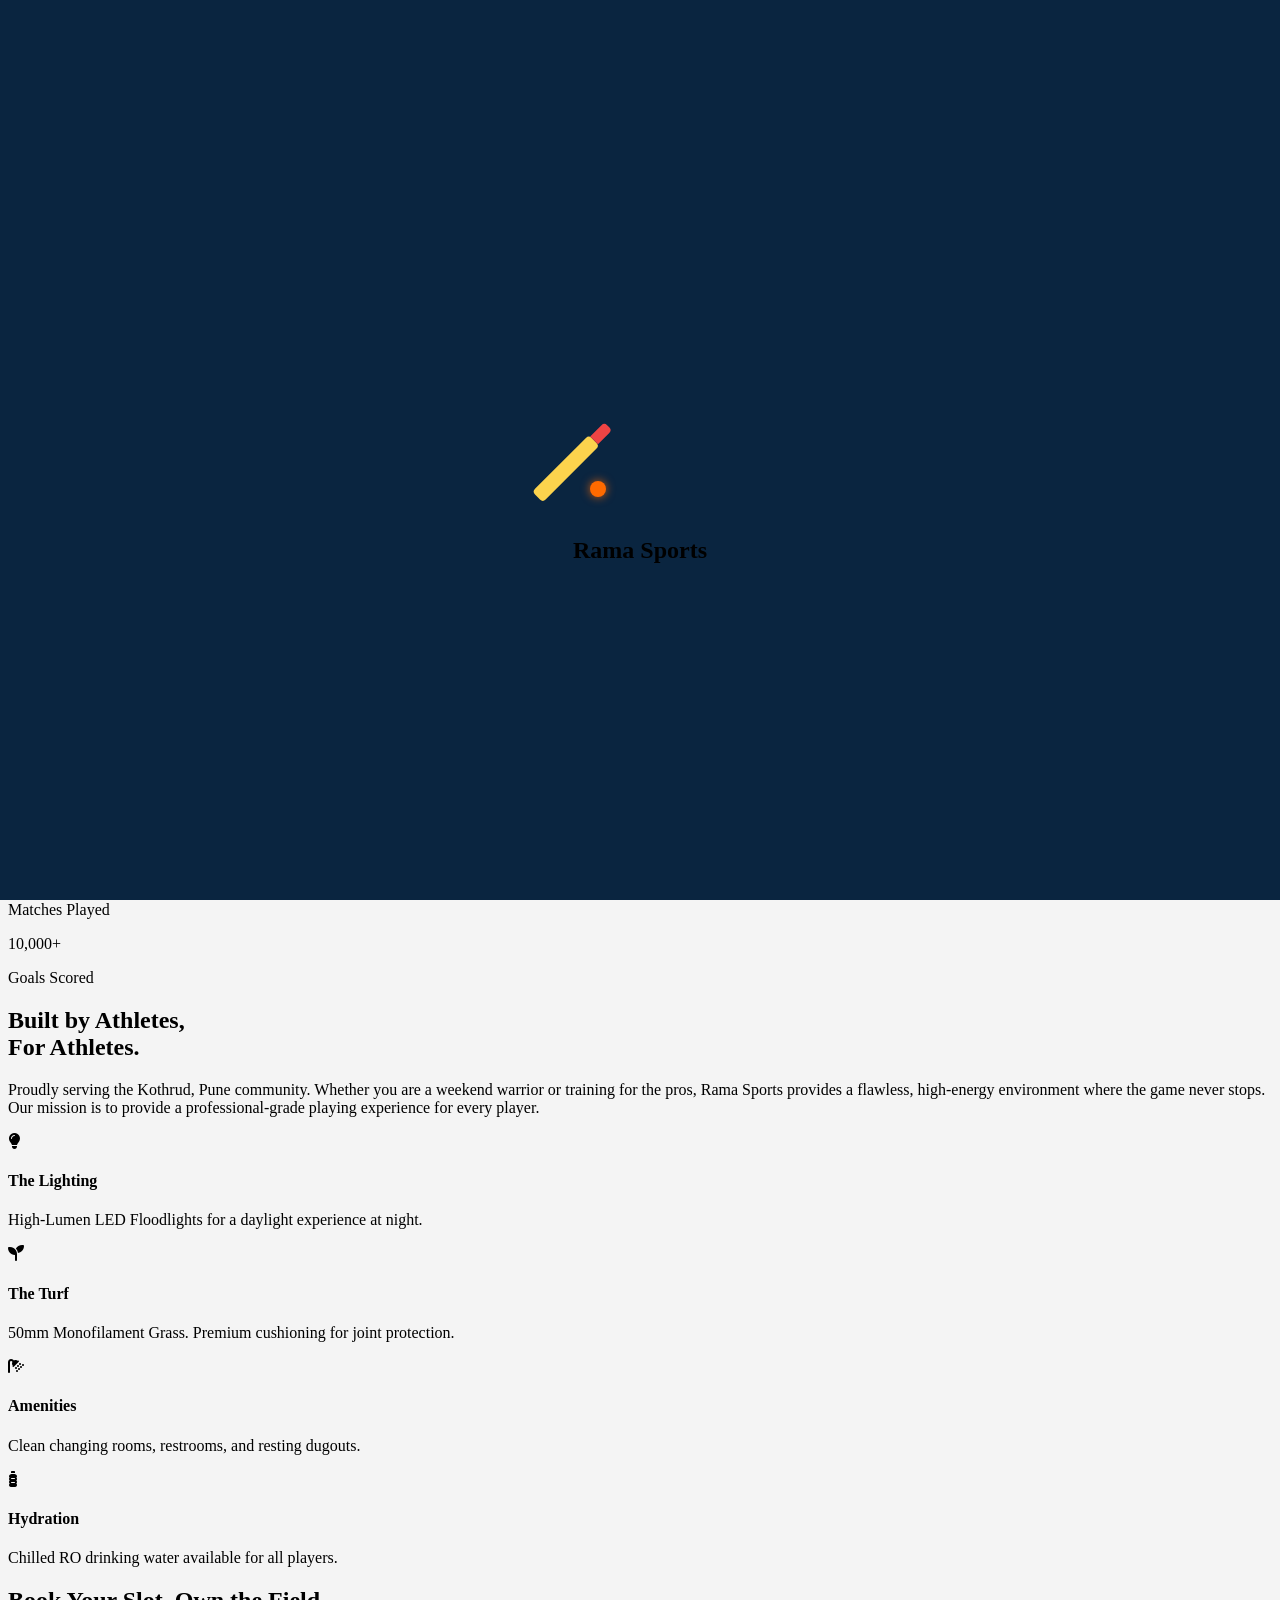
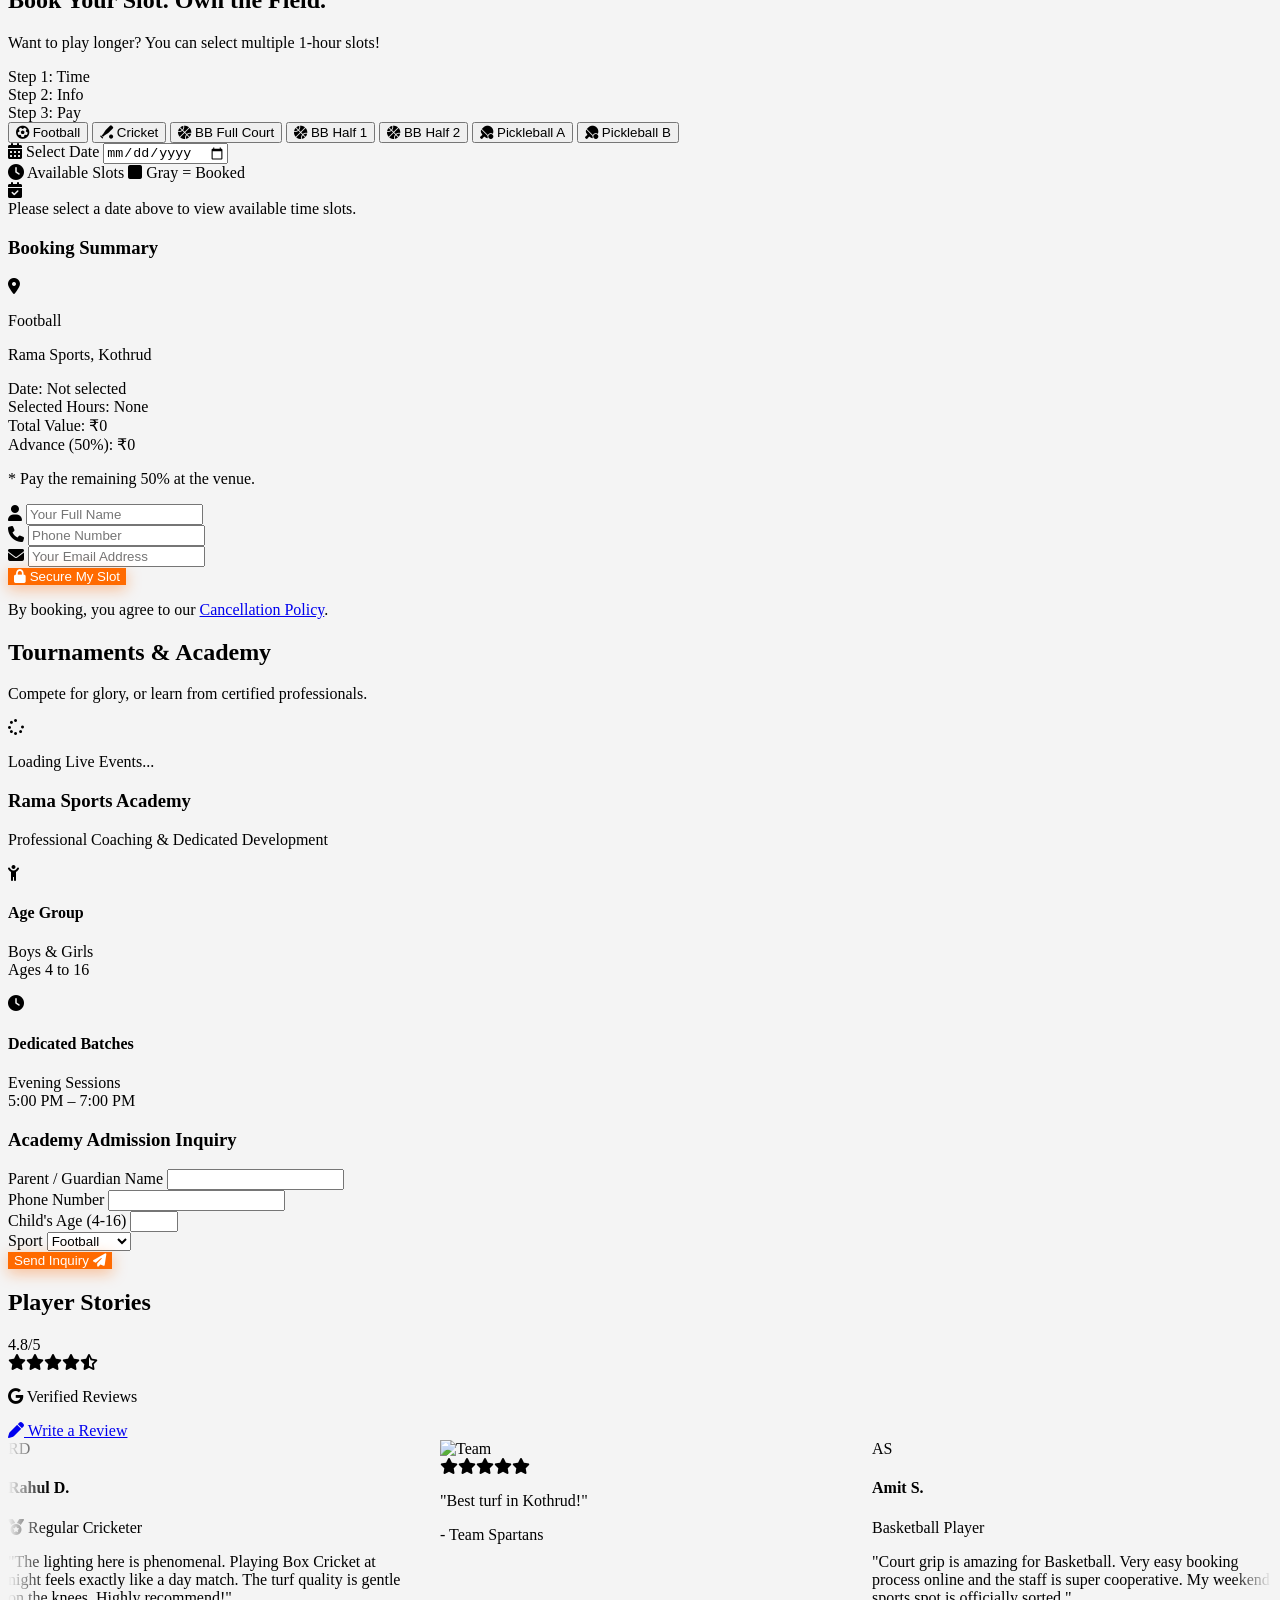
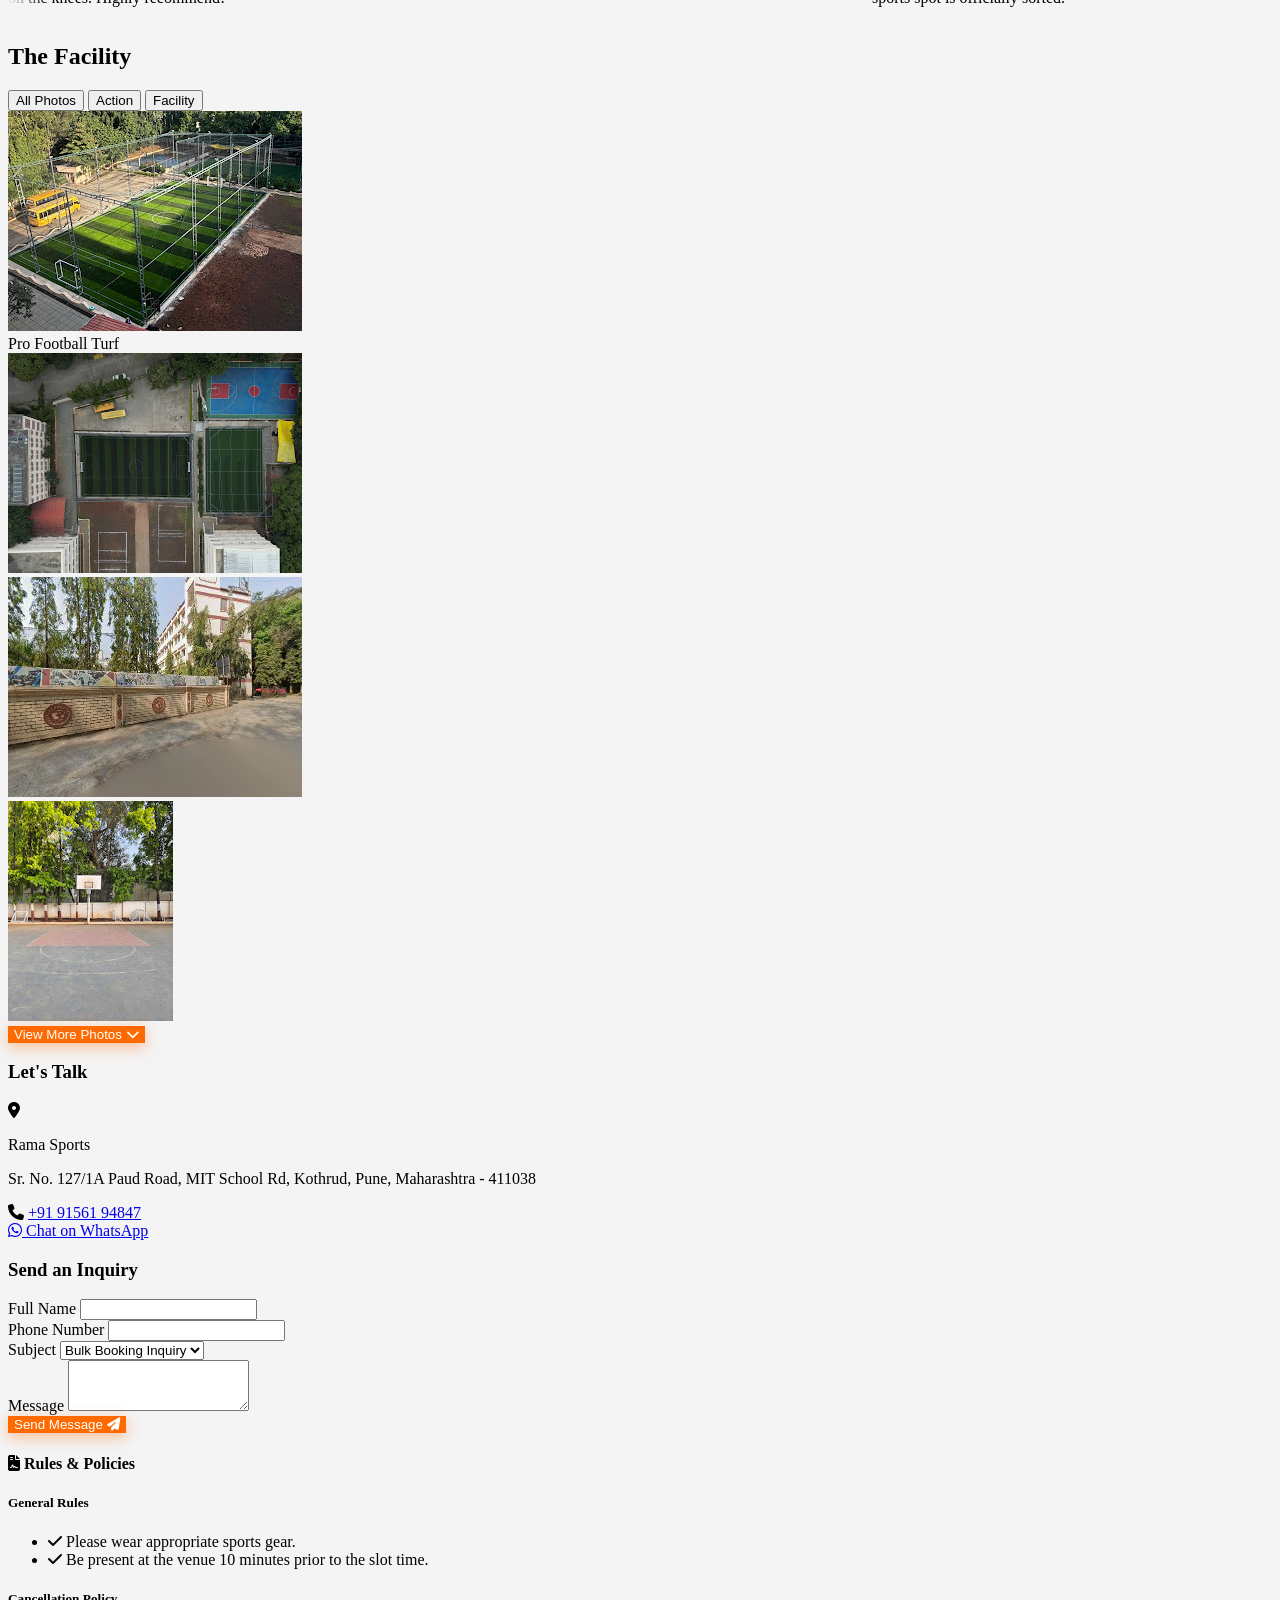
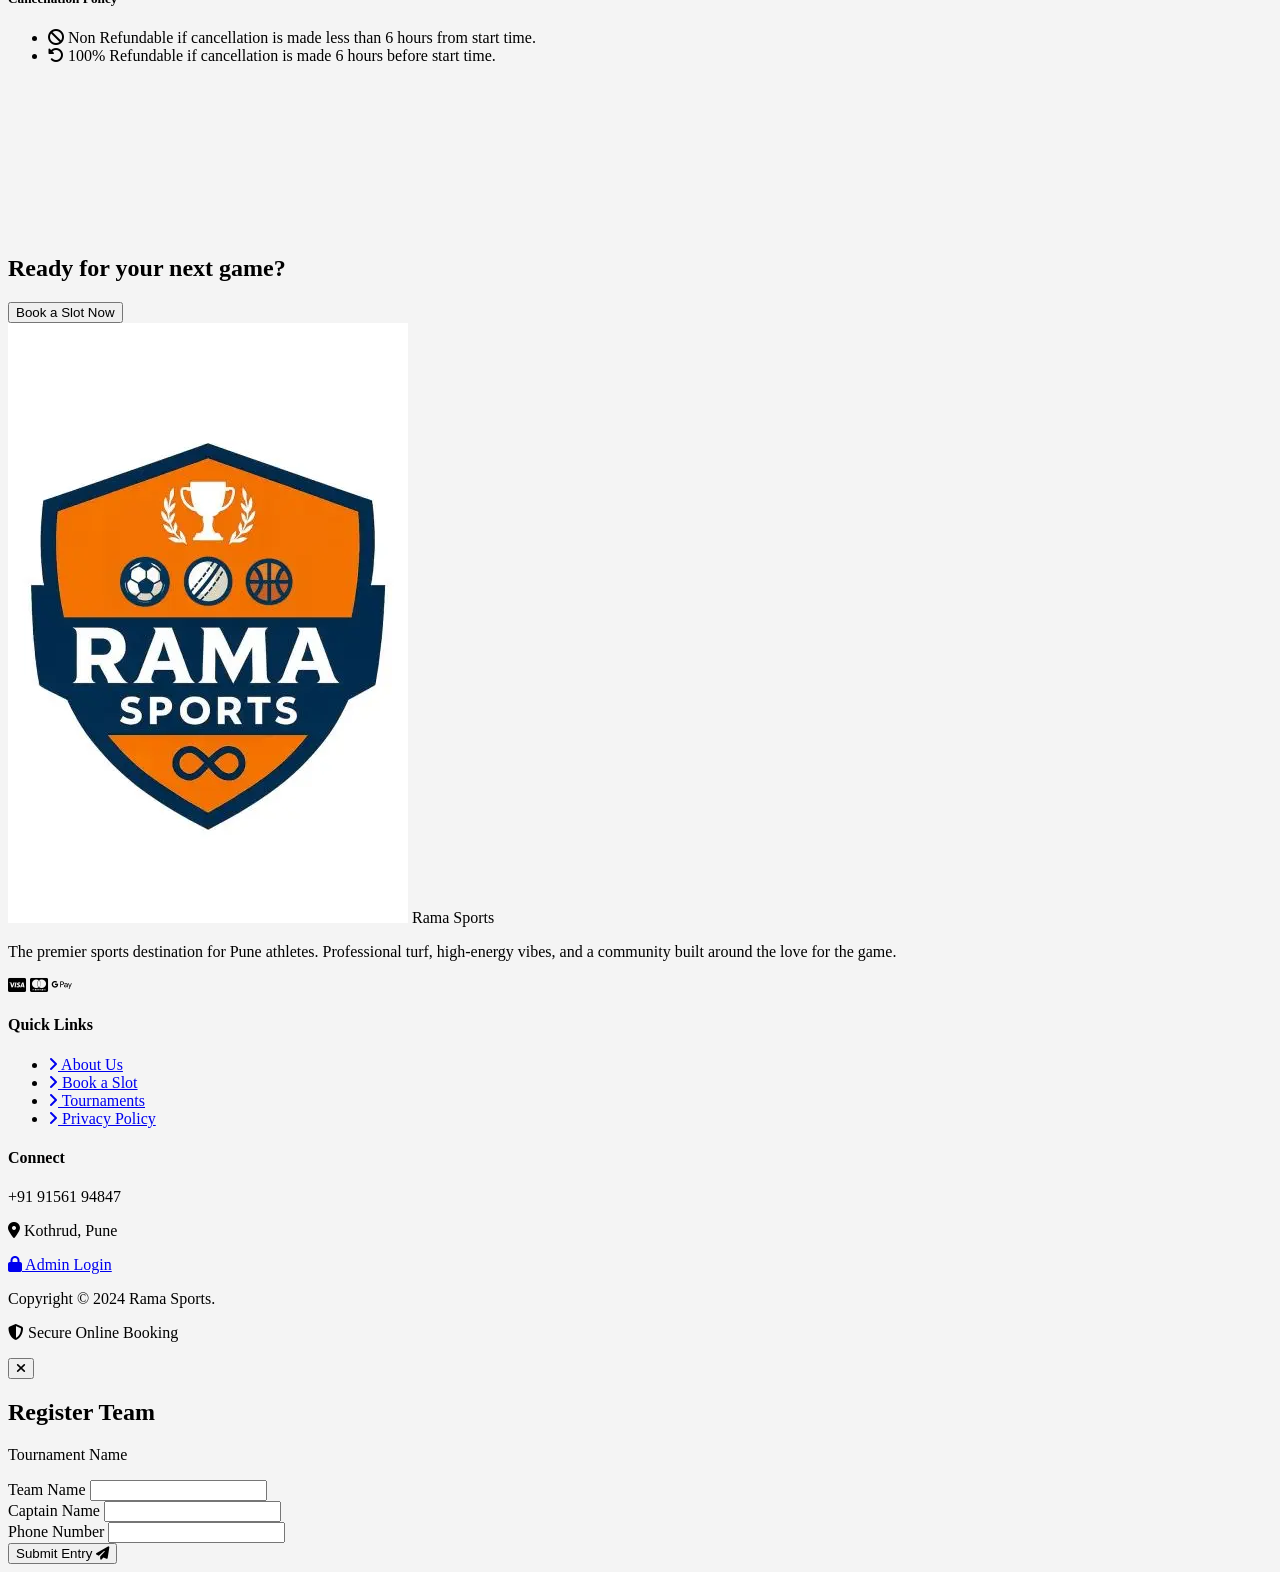
==== index.html @ 08f47c65 "Update index.html" ====
<!DOCTYPE html>
<html lang="en" class="scroll-smooth">
<head>
    <meta charset="UTF-8">
    <meta name="viewport" content="width=device-width, initial-scale=1.0, maximum-scale=1.0, user-scalable=no, viewport-fit=cover">
    <title>Rama Sports | The City's Best Turf</title>
    
    <!-- Fonts & Icons -->
    <link href="https://fonts.googleapis.com/css2?family=Poppins:wght@300;400;600;700;900&display=swap" rel="stylesheet">
    <link rel="stylesheet" href="https://cdnjs.cloudflare.com/ajax/libs/font-awesome/6.4.0/css/all.min.css">
    
    <!-- External CSS -->
    <link rel="stylesheet" href="style.css">
    
    <!-- EmailJS SDK -->
    <script type="text/javascript" src="https://cdn.jsdelivr.net/npm/@emailjs/browser@3/dist/email.min.js"></script>
    <script type="text/javascript">
       (function(){
          // Initialize EmailJS with your Public Key
          emailjs.init("YOUR_EMAILJS_PUBLIC_KEY");
       })();
    </script>

    <!-- Tailwind CSS -->
    <script src="https://cdn.tailwindcss.com"></script>
    <script>
        tailwind.config = {
            theme: {
                extend: {
                    colors: {
                        primary: '#F4F4F4',   
                        navy: '#0a2540',      
                        orange: '#ff6a00',    
                        teal: '#20c997'       
                    },
                    fontFamily: {
                        sans: ['Poppins', 'sans-serif']
                    }
                }
            }
        }
    </script>

    <!-- GSAP for Animations -->
    <script src="https://cdnjs.cloudflare.com/ajax/libs/gsap/3.12.2/gsap.min.js"></script>
    <script src="https://cdnjs.cloudflare.com/ajax/libs/gsap/3.12.2/ScrollTrigger.min.js"></script>
</head>
<body class="text-gray-800 pb-20 md:pb-0">

    <!-- Preloader (Cricket Six Animation) -->
    <div id="preloader">
        <div class="cricket-scene">
            <div id="p-bat" class="cricket-bat"></div>
            <div id="p-ball" class="cricket-ball"></div>
        </div>
        <h2 id="p-text" class="text-white font-black tracking-widest uppercase text-3xl md:text-5xl mt-4 opacity-0 scale-50">
            Rama Sports
        </h2>
    </div>

    <!-- Main Navigation (Desktop Visible, Mobile Hidden) -->
    <nav class="fixed w-full z-50 bg-white/95 backdrop-blur-md shadow-sm transition-all duration-300" id="navbar">
        <div class="max-w-7xl mx-auto px-4 sm:px-6 lg:px-8 flex justify-center md:justify-between items-center h-16 md:h-20">
            
            <!-- Logo -->
            <div class="flex items-center gap-3 cursor-pointer" onclick="window.scrollTo(0,0)">
                <div class="w-12 h-12 md:w-14 md:h-14 rounded-full flex items-center justify-center shadow-md bg-white border border-gray-100 overflow-hidden shrink-0">
                    <img src="logo.png" alt="Rama Sports" class="w-full h-full object-contain p-1">
                </div>
                <span class="font-black text-xl md:text-2xl text-navy uppercase tracking-wider">Rama Sports</span>
            </div>
            
            <!-- Desktop Menu -->
            <div class="hidden md:flex space-x-8 font-semibold text-navy items-center">
                <a href="#about" class="hover:text-orange transition">About Us</a>
                <a href="#booking" class="hover:text-orange transition">Bookings</a>
                <a href="#academy" class="hover:text-orange transition">Academy</a>
                <a href="#gallery" class="hover:text-orange transition">Gallery</a>
                <a href="#contact" class="hover:text-orange transition">Contact</a>
                <a href="#booking" class="orange-btn px-8 py-3 rounded-full font-bold shadow-lg">
                    Book a Slot
                </a>
            </div>
        </div>
    </nav>

    <!-- MOBILE BOTTOM NAVIGATION (App-like Tab Bar) -->
    <div class="md:hidden fixed bottom-0 left-0 w-full bg-white/95 backdrop-blur-lg shadow-[0_-10px_20px_rgba(0,0,0,0.05)] z-[90] safe-bottom rounded-t-3xl border-t border-gray-100 flex justify-between items-center px-2 pt-2 pb-1">
        <a href="#about" class="flex flex-col items-center p-2 text-gray-500 hover:text-orange flex-1 transition">
            <i class="fa-solid fa-circle-info text-xl mb-1"></i><span class="text-[10px] font-bold">About</span>
        </a>
        <a href="#gallery" class="flex flex-col items-center p-2 text-gray-500 hover:text-orange flex-1 transition">
            <i class="fa-solid fa-images text-xl mb-1"></i><span class="text-[10px] font-bold">Gallery</span>
        </a>
        
        <!-- Big Center Book Button -->
        <a href="#booking" class="relative -top-6 flex flex-col items-center justify-center bg-orange text-white w-16 h-16 rounded-full shadow-[0_8px_20px_rgba(255,106,0,0.4)] border-4 border-white flex-shrink-0 hover:scale-105 transition">
            <i class="fa-solid fa-calendar-plus text-2xl"></i>
        </a>
        
        <a href="#academy" class="flex flex-col items-center p-2 text-gray-500 hover:text-orange flex-1 transition">
            <i class="fa-solid fa-trophy text-xl mb-1"></i><span class="text-[10px] font-bold">Events</span>
        </a>
        <a href="#contact" class="flex flex-col items-center p-2 text-gray-500 hover:text-orange flex-1 transition">
            <i class="fa-solid fa-envelope text-xl mb-1"></i><span class="text-[10px] font-bold">Contact</span>
        </a>
    </div>

    <!-- 1. Hero Section -->
    <section class="relative h-[85vh] md:h-screen flex items-center justify-center parallax-hero">
        <div class="absolute inset-0 bg-navy/60"></div>
        <div class="relative z-10 text-center px-4 max-w-5xl gs-reveal mt-10 md:mt-0">
            
            <div class="inline-block bg-orange text-white px-4 py-2 rounded-full text-xs md:text-sm font-bold mb-4 md:mb-6 tracking-widest shadow-lg uppercase">
                Premium Quality Turf in Pune
            </div>
            
            <h1 class="text-4xl md:text-6xl lg:text-7xl font-black text-white mb-4 md:mb-6 leading-tight drop-shadow-xl">
                The City’s Best Turf.<br>
                <span class="text-orange">Your Best Game.</span>
            </h1>
            
            <p class="text-base md:text-xl lg:text-2xl text-gray-200 mb-8 md:mb-12 font-light px-2">
                Experience Professional Grade FIFA-Approved surfaces, High-Lumen LED lighting, and effortless booking.
            </p>
            
            <!-- Quick Book Bar -->
            <div class="bg-white p-3 md:p-4 rounded-3xl shadow-2xl flex flex-col md:flex-row gap-3 md:gap-4 items-center max-w-4xl mx-auto w-[95%]">
                <select id="heroSport" class="w-full md:w-1/3 p-3 md:p-4 bg-gray-50 border border-gray-200 rounded-xl text-navy focus:outline-none focus:border-orange font-bold text-sm md:text-lg">
                    <option value="Football">Football</option>
                    <option value="Box Cricket Turf">Box Cricket Turf</option>
                    <option value="Basketball (Full Court)">Basketball (Full Court)</option>
                    <option value="Basketball (Half Court 1)">Basketball (Half Court 1)</option>
                    <option value="Basketball (Half Court 2)">Basketball (Half Court 2)</option>
                    <option value="Pickleball A">Pickleball Court A</option>
                    <option value="Pickleball B">Pickleball Court B</option>
                </select>
                <input type="date" id="heroDate" class="w-full md:w-1/3 p-3 md:p-4 bg-gray-50 border border-gray-200 rounded-xl text-navy focus:outline-none focus:border-orange font-bold text-sm md:text-lg">
                <button onclick="scrollToBook()" class="w-full md:w-1/3 orange-btn p-3 md:p-4 rounded-xl font-black text-center text-sm md:text-lg shadow-md flex justify-center items-center gap-2">
                    <i class="fa-solid fa-magnifying-glass"></i> <span class="md:hidden lg:inline">Check Availability</span><span class="hidden md:inline lg:hidden">Check</span>
                </button>
            </div>
        </div>
    </section>

    <!-- 2. About Us Section -->
    <section id="about" class="py-16 md:py-24 bg-primary relative overflow-hidden">
        <div class="max-w-7xl mx-auto px-4 sm:px-6 lg:px-8">
            <div class="grid md:grid-cols-2 gap-10 md:gap-16 items-center">
                
                <!-- Image Storytelling -->
                <div class="relative gs-slide-left z-10">
                    <img src="https://images.unsplash.com/photo-1579952363873-27f3bade9f55?q=80&w=1000&auto=format&fit=crop" alt="Turf" class="rounded-3xl shadow-2xl border-l-8 border-orange hover-lift object-cover h-[350px] md:h-[600px] w-full">
                    
                    <!-- Stats Overlays -->
                    <div class="absolute -bottom-6 -right-4 md:-bottom-8 md:-right-8 bg-navy text-white p-4 md:p-8 rounded-2xl shadow-2xl border-b-4 border-orange hover-lift">
                        <p class="text-3xl md:text-5xl font-black text-white mb-1">5,000+</p>
                        <p class="text-[10px] md:text-sm font-bold uppercase tracking-widest text-orange">Matches Played</p>
                    </div>
                    <div class="absolute top-8 -left-8 bg-white text-navy p-6 rounded-2xl shadow-2xl hidden md:block border-l-4 border-teal hover-lift">
                        <p class="text-3xl font-black text-navy mb-1">10,000+</p>
                        <p class="text-xs font-bold uppercase tracking-widest text-teal">Goals Scored</p>
                    </div>
                </div>

                <!-- Text & Specs -->
                <div class="gs-slide-right z-10">
                    <h2 class="text-3xl md:text-5xl font-black text-navy mb-4 md:mb-6 leading-tight">
                        Built by Athletes,<br>
                        <span class="text-orange">For Athletes.</span>
                    </h2>
                    
                    <p class="text-gray-600 mb-8 leading-relaxed text-sm md:text-lg">
                        Proudly serving the Kothrud, Pune community. Whether you are a weekend warrior or training for the pros, Rama Sports provides a flawless, high-energy environment where the game never stops. Our mission is to provide a professional-grade playing experience for every player.
                    </p>
                    
                    <!-- Quick Facts Icons -->
                    <div class="grid grid-cols-1 sm:grid-cols-2 gap-6 md:gap-8">
                        <div class="flex items-start gap-4">
                            <div class="w-12 h-12 md:w-14 md:h-14 rounded-full bg-orange/10 flex items-center justify-center text-orange text-xl md:text-2xl shrink-0 shadow-inner">
                                <i class="fa-solid fa-lightbulb"></i>
                            </div>
                            <div>
                                <h4 class="font-black text-navy text-base md:text-lg">The Lighting</h4>
                                <p class="text-xs md:text-sm text-gray-500">High-Lumen LED Floodlights for a daylight experience at night.</p>
                            </div>
                        </div>
                        
                        <div class="flex items-start gap-4">
                            <div class="w-12 h-12 md:w-14 md:h-14 rounded-full bg-orange/10 flex items-center justify-center text-orange text-xl md:text-2xl shrink-0 shadow-inner">
                                <i class="fa-solid fa-seedling"></i>
                            </div>
                            <div>
                                <h4 class="font-black text-navy text-base md:text-lg">The Turf</h4>
                                <p class="text-xs md:text-sm text-gray-500">50mm Monofilament Grass. Premium cushioning for joint protection.</p>
                            </div>
                        </div>
                        
                        <div class="flex items-start gap-4">
                            <div class="w-12 h-12 md:w-14 md:h-14 rounded-full bg-orange/10 flex items-center justify-center text-orange text-xl md:text-2xl shrink-0 shadow-inner">
                                <i class="fa-solid fa-shower"></i>
                            </div>
                            <div>
                                <h4 class="font-black text-navy text-base md:text-lg">Amenities</h4>
                                <p class="text-xs md:text-sm text-gray-500">Clean changing rooms, restrooms, and resting dugouts.</p>
                            </div>
                        </div>
                        
                        <div class="flex items-start gap-4">
                            <div class="w-12 h-12 md:w-14 md:h-14 rounded-full bg-orange/10 flex items-center justify-center text-orange text-xl md:text-2xl shrink-0 shadow-inner">
                                <i class="fa-solid fa-bottle-water"></i>
                            </div>
                            <div>
                                <h4 class="font-black text-navy text-base md:text-lg">Hydration</h4>
                                <p class="text-xs md:text-sm text-gray-500">Chilled RO drinking water available for all players.</p>
                            </div>
                        </div>
                    </div>
                </div>
            </div>
        </div>
    </section>

    <!-- 3. Booking Engine -->
    <section id="booking" class="py-16 md:py-24 bg-white relative z-20 border-t border-gray-200">
        <div class="max-w-7xl mx-auto px-4 sm:px-6 lg:px-8">
            
            <div class="text-center mb-10 md:mb-16 gs-reveal">
                <h2 class="text-3xl md:text-5xl font-black text-navy mb-3 md:mb-4">Book Your Slot. Own the Field.</h2>
                <p class="text-gray-500 font-semibold mb-6 md:mb-8 text-sm md:text-lg">Want to play longer? You can select multiple 1-hour slots!</p>
                
                <!-- Progress Bar -->
                <div class="flex justify-center items-center gap-2 md:gap-4 max-w-2xl mx-auto text-xs md:text-lg">
                    <span class="font-black text-orange">Step 1: Time</span>
                    <div class="h-1 md:h-2 flex-1 bg-orange rounded-full shadow-inner"></div>
                    <span class="font-bold text-navy">Step 2: Info</span>
                    <div class="h-1 md:h-2 flex-1 bg-gray-200 rounded-full shadow-inner"></div>
                    <span class="font-bold text-gray-400">Step 3: Pay</span>
                </div>
            </div>

            <div class="flex flex-col lg:flex-row gap-8 md:gap-12">
                
                <!-- Left: Booking Grid -->
                <div class="w-full lg:w-2/3 bg-primary p-4 md:p-10 rounded-[2rem] shadow-2xl gs-slide-up border border-gray-200">
                    
                    <!-- Sport Tabs -->
                    <div class="flex gap-3 md:gap-4 mb-6 md:mb-10 overflow-x-auto pb-4 custom-scrollbar">
                        <button id="btn-Football" onclick="setSport('Football')" class="sport-tab flex-1 min-w-[130px] md:min-w-[150px] bg-navy text-white py-3 md:py-4 rounded-xl font-black text-sm md:text-lg border-2 border-navy transition shadow-lg shrink-0">
                            <i class="fa-solid fa-futbol mr-2 text-orange"></i> Football
                        </button>
                        <button id="btn-Box Cricket Turf" onclick="setSport('Box Cricket Turf')" class="sport-tab flex-1 min-w-[130px] md:min-w-[150px] bg-white text-navy py-3 md:py-4 rounded-xl font-black text-sm md:text-lg border-2 border-gray-200 hover:border-orange transition shrink-0">
                            <i class="fa-solid fa-baseball-bat-ball mr-2 text-orange"></i> Cricket
                        </button>
                        <button id="btn-Basketball (Full Court)" onclick="setSport('Basketball (Full Court)')" class="sport-tab flex-1 min-w-[170px] bg-white text-navy py-3 md:py-4 rounded-xl font-black text-sm md:text-lg border-2 border-gray-200 hover:border-orange transition shrink-0">
                            <i class="fa-solid fa-basketball mr-2 text-orange"></i> BB Full Court
                        </button>
                        <button id="btn-Basketball (Half Court 1)" onclick="setSport('Basketball (Half Court 1)')" class="sport-tab flex-1 min-w-[170px] bg-white text-navy py-3 md:py-4 rounded-xl font-black text-sm md:text-lg border-2 border-gray-200 hover:border-orange transition shrink-0">
                            <i class="fa-solid fa-basketball mr-2 text-orange"></i> BB Half 1
                        </button>
                        <button id="btn-Basketball (Half Court 2)" onclick="setSport('Basketball (Half Court 2)')" class="sport-tab flex-1 min-w-[170px] bg-white text-navy py-3 md:py-4 rounded-xl font-black text-sm md:text-lg border-2 border-gray-200 hover:border-orange transition shrink-0">
                            <i class="fa-solid fa-basketball mr-2 text-orange"></i> BB Half 2
                        </button>
                        <button id="btn-Pickleball A" onclick="setSport('Pickleball A')" class="sport-tab flex-1 min-w-[130px] md:min-w-[150px] bg-white text-navy py-3 md:py-4 rounded-xl font-black text-sm md:text-lg border-2 border-gray-200 hover:border-orange transition shrink-0">
                            <i class="fa-solid fa-table-tennis-paddle-ball mr-2 text-orange"></i> Pickleball A
                        </button>
                        <button id="btn-Pickleball B" onclick="setSport('Pickleball B')" class="sport-tab flex-1 min-w-[130px] md:min-w-[150px] bg-white text-navy py-3 md:py-4 rounded-xl font-black text-sm md:text-lg border-2 border-gray-200 hover:border-orange transition shrink-0">
                            <i class="fa-solid fa-table-tennis-paddle-ball mr-2 text-orange"></i> Pickleball B
                        </button>
                    </div>

                    <!-- Date Picker -->
                    <div class="mb-6 md:mb-10">
                        <label class="block text-navy font-black mb-2 md:mb-3 text-lg md:text-xl"><i class="fa-solid fa-calendar-days text-orange mr-2"></i> Select Date</label>
                        <input type="date" id="bookDate" class="w-full p-4 md:p-5 rounded-xl border-2 border-gray-300 focus:outline-none focus:border-orange font-bold text-navy text-base md:text-lg bg-white shadow-sm transition" onchange="generateSlots()">
                    </div>

                    <!-- 1-Hour Slots Container -->
                    <div>
                        <label class="block text-navy font-black mb-4 flex flex-col sm:flex-row justify-between sm:items-center text-base md:text-xl gap-2">
                            <span><i class="fa-solid fa-clock text-orange mr-2"></i> Available Slots</span>
                            <span class="text-[10px] md:text-sm font-bold text-gray-500 bg-gray-200 px-3 py-1 rounded-full w-max"><i class="fa-solid fa-square text-gray-400"></i> Gray = Booked</span>
                        </label>
                        
                        <div id="slotContainer" class="grid grid-cols-2 md:grid-cols-3 lg:grid-cols-4 gap-3 md:gap-4">
                            <div class="col-span-full text-center text-gray-500 bg-white p-6 md:p-8 rounded-xl border-2 border-dashed border-gray-300">
                                <i class="fa-solid fa-calendar-check text-3xl md:text-4xl mb-3 text-gray-300"></i><br>
                                <span class="text-sm md:text-base">Please select a date above to view available time slots.</span>
                            </div>
                        </div>
                    </div>
                </div>

                <!-- Right: Sticky Summary Card -->
                <div class="w-full lg:w-1/3">
                    <div class="sticky top-24 bg-[#f8fbff] border-2 border-[#e1eaf5] p-6 md:p-10 rounded-[2rem] shadow-2xl gs-slide-left">
                        <h3 class="text-2xl md:text-3xl font-black text-navy border-b-2 border-gray-200 pb-3 md:pb-4 mb-6 md:mb-8">Booking Summary</h3>
                        
                        <div class="flex items-center gap-4 mb-6 md:mb-8">
                            <div class="w-16 h-16 md:w-20 md:h-20 rounded-2xl bg-white border border-gray-200 shadow-md flex items-center justify-center text-orange text-2xl md:text-4xl shrink-0">
                                <i class="fa-solid fa-location-dot"></i>
                            </div>
                            <div>
                                <p id="sumSport" class="font-black text-navy text-lg md:text-xl mb-1">Football</p>
                                <p class="text-xs md:text-sm text-gray-500 font-bold">Rama Sports, Kothrud</p>
                            </div>
                        </div>

                        <div class="space-y-4 text-sm md:text-base font-bold text-navy mb-8 md:mb-10">
                            <div class="flex justify-between border-b border-gray-200 pb-3">
                                <span>Date:</span> 
                                <span id="sumDate" class="text-orange text-right">Not selected</span>
                            </div>
                            <div class="flex flex-col border-b border-gray-200 pb-3">
                                <span class="mb-2">Selected Hours:</span>
                                <span id="sumTime" class="text-orange text-xs md:text-sm space-y-2 block max-h-32 overflow-y-auto pr-2 custom-scrollbar">None</span>
                            </div>
                            
                            <div class="flex justify-between text-lg md:text-xl pt-2 mt-2">
                                <span>Total Value:</span> 
                                <span id="sumPrice" class="text-gray-400 font-bold line-through">₹0</span>
                            </div>
                            <div class="flex justify-between text-xl md:text-2xl pt-2 mt-2 border-t border-gray-200">
                                <span>Advance (50%):</span> 
                                <span id="sumAdvance" class="text-orange font-black">₹0</span>
                            </div>
                            <p class="text-[10px] md:text-xs text-teal mt-1 text-right font-bold">* Pay the remaining 50% at the venue.</p>
                        </div>

                        <!-- Customer Details Form -->
                        <form id="bookingForm" onsubmit="submitBooking(event)">
                            <div class="relative mb-4">
                                <i class="fa-solid fa-user absolute left-4 top-4 text-gray-400"></i>
                                <input type="text" id="bookName" placeholder="Your Full Name" class="w-full pl-12 p-3 md:p-4 border-2 border-gray-200 rounded-xl focus:outline-none focus:border-orange font-bold transition text-sm md:text-base" required>
                            </div>
                            
                            <div class="relative mb-4">
                                <i class="fa-solid fa-phone absolute left-4 top-4 text-gray-400"></i>
                                <input type="tel" id="bookPhone" placeholder="Phone Number" class="w-full pl-12 p-3 md:p-4 border-2 border-gray-200 rounded-xl focus:outline-none focus:border-orange font-bold transition text-sm md:text-base" required>
                            </div>

                            <!-- NEW EMAIL FIELD FOR EMAILJS -->
                            <div class="relative mb-6 md:mb-8">
                                <i class="fa-solid fa-envelope absolute left-4 top-4 text-gray-400"></i>
                                <input type="email" id="bookEmail" placeholder="Your Email Address" class="w-full pl-12 p-3 md:p-4 border-2 border-gray-200 rounded-xl focus:outline-none focus:border-orange font-bold transition text-sm md:text-base" required>
                            </div>

                            <button type="submit" id="submitBtn" class="w-full orange-btn py-4 md:py-5 rounded-xl font-black text-lg md:text-xl shadow-xl flex justify-center items-center gap-3">
                                <i class="fa-solid fa-lock"></i> Secure My Slot
                            </button>
                        </form>
                        
                        <p class="text-[10px] md:text-xs text-center text-gray-500 mt-4 md:mt-6 font-semibold">
                            By booking, you agree to our <a href="#rules" class="text-orange underline">Cancellation Policy</a>.
                        </p>
                    </div>
                </div>
            </div>
        </div>
    </section>

    <!-- 4. Tournaments & Academy -->
    <section id="academy" class="py-16 md:py-24 parallax-tourney relative overflow-hidden">
        <div class="max-w-7xl mx-auto px-4 relative z-10 text-white">
            
            <div class="text-center mb-10 md:mb-16 gs-reveal">
                <h2 class="text-4xl md:text-5xl font-black mb-3 md:mb-4">Tournaments & Academy</h2>
                <p class="text-base md:text-xl text-gray-300 font-light">Compete for glory, or learn from certified professionals.</p>
            </div>
            
            <!-- Dynamic Tournaments (From Database) -->
            <div id="dynamic-tournaments" class="grid md:grid-cols-2 lg:grid-cols-3 gap-6 md:gap-8">
                <!-- Fallback Loading State -->
                <div class="col-span-full text-center py-20">
                    <i class="fa-solid fa-spinner fa-spin text-orange text-4xl md:text-5xl"></i>
                    <p class="mt-4 font-bold text-sm md:text-base">Loading Live Events...</p>
                </div>
            </div>

            <!-- ACADEMY DETAILS -->
            <div class="mt-10 md:mt-16 bg-navy/90 backdrop-blur-md border border-white/10 p-8 md:p-12 rounded-[2rem] shadow-2xl gs-slide-up text-center">
                <h3 class="text-3xl md:text-5xl font-black text-white mb-4">Rama Sports Academy</h3>
                <p class="text-orange font-bold text-lg md:text-xl mb-8">Professional Coaching & Dedicated Development</p>
                
                <div class="flex flex-col md:flex-row justify-center items-center gap-6 md:gap-10 text-white">
                    <div class="bg-white/10 p-6 md:p-8 rounded-2xl border border-white/20 w-full md:w-1/3 hover:bg-white/20 transition">
                        <i class="fa-solid fa-child-reaching text-4xl md:text-5xl text-teal mb-4"></i>
                        <h4 class="text-xl md:text-2xl font-black">Age Group</h4>
                        <p class="text-gray-300 font-bold mt-2 text-sm md:text-base">Boys & Girls<br>Ages 4 to 16</p>
                    </div>
                    <div class="bg-white/10 p-6 md:p-8 rounded-2xl border border-white/20 w-full md:w-1/3 hover:bg-white/20 transition">
                        <i class="fa-solid fa-clock text-4xl md:text-5xl text-orange mb-4"></i>
                        <h4 class="text-xl md:text-2xl font-black">Dedicated Batches</h4>
                        <p class="text-gray-300 font-bold mt-2 text-sm md:text-base">Evening Sessions<br>5:00 PM – 7:00 PM</p>
                    </div>
                </div>
            </div>

            <!-- New Academy Inquiry Form -->
            <div class="mt-10 bg-white p-6 md:p-8 rounded-3xl shadow-2xl gs-slide-left text-navy max-w-3xl mx-auto">
                <h3 class="text-2xl font-black text-navy mb-6 border-b-2 border-gray-200 pb-4">Academy Admission Inquiry</h3>
                <form onsubmit="submitAcademyInquiry(event)" class="space-y-6">
                    <div>
                        <label class="block text-sm font-bold text-gray-500 mb-2">Parent / Guardian Name</label>
                        <input type="text" id="acName" class="w-full bg-gray-50 border-2 border-gray-200 p-4 rounded-xl text-navy font-bold outline-none focus:border-orange transition" required>
                    </div>
                    <div>
                        <label class="block text-sm font-bold text-gray-500 mb-2">Phone Number</label>
                        <input type="tel" id="acPhone" class="w-full bg-gray-50 border-2 border-gray-200 p-4 rounded-xl text-navy font-bold outline-none focus:border-orange transition" required>
                    </div>
                    <div class="grid grid-cols-2 gap-4">
                        <div>
                            <label class="block text-sm font-bold text-gray-500 mb-2">Child's Age (4-16)</label>
                            <input type="number" id="acAge" min="4" max="16" class="w-full bg-gray-50 border-2 border-gray-200 p-4 rounded-xl text-navy font-bold outline-none focus:border-orange transition" required>
                        </div>
                        <div>
                            <label class="block text-sm font-bold text-gray-500 mb-2">Sport</label>
                            <select id="acSport" class="w-full bg-gray-50 border-2 border-gray-200 p-4 rounded-xl text-navy font-bold outline-none focus:border-orange transition">
                                <option>Football</option>
                                <option>Cricket</option>
                                <option>Basketball</option>
                            </select>
                        </div>
                    </div>
                    <button type="submit" class="w-full orange-btn text-white py-4 rounded-xl font-black text-lg shadow-xl mt-4">
                        Send Inquiry <i class="fa-solid fa-paper-plane ml-2"></i>
                    </button>
                </form>
            </div>

        </div>
    </section>

    <!-- 5. Reviews Section -->
    <section class="py-16 md:py-24 bg-primary relative overflow-hidden">
        <div class="max-w-7xl mx-auto px-4 sm:px-6 lg:px-8">
            
            <!-- Scorecard Header -->
            <div class="flex flex-col md:flex-row justify-between items-start md:items-end mb-6 md:mb-10 gs-reveal border-b-2 border-gray-200 pb-6 md:pb-8">
                <div class="mb-6 md:mb-0">
                    <h2 class="text-4xl md:text-5xl font-black text-navy mb-4 md:mb-6">Player Stories</h2>
                    <div class="flex items-center gap-4 md:gap-6">
                        <div class="text-5xl md:text-6xl font-black text-orange drop-shadow-md">4.8/5</div>
                        <div>
                            <div class="text-orange text-lg md:text-2xl mb-1">
                                <i class="fa-solid fa-star"></i><i class="fa-solid fa-star"></i><i class="fa-solid fa-star"></i><i class="fa-solid fa-star"></i><i class="fa-solid fa-star-half-stroke"></i>
                            </div>
                            <p class="text-xs md:text-sm font-bold text-navy uppercase tracking-widest flex items-center">
                                <i class="fa-brands fa-google mr-2 text-base md:text-lg"></i> Verified Reviews
                            </p>
                        </div>
                    </div>
                </div>
                <!-- Updated Google Review Link -->
                <a href="https://www.google.com/search?q=rama+sports&rlz=1C1CHBD_enIN1161IN1161&oq=rama+sports&gs_lcrp=[base64]&sourceid=chrome&ie=UTF-8&zx=1778337072630#sv=[base64]" target="_blank" class="w-full md:w-auto text-center border-2 border-navy text-navy hover:bg-navy hover:text-white transition px-6 py-3 md:px-8 md:py-4 rounded-full font-black shadow-sm flex items-center justify-center">
                    <i class="fa-solid fa-pen mr-2 text-orange"></i> Write a Review
                </a>
            </div>
        </div>

        <!-- Sliding Marquee Grid for visual reviews -->
        <div class="marquee-wrapper mt-4 md:mt-6 gs-reveal">
            <div class="marquee-track">
                
                <!-- Set 1 -->
                <div class="marquee-content">
                    <div class="review-card bg-white p-6 md:p-8 rounded-3xl shadow-xl border-t-8 border-orange flex flex-col hover-lift h-full min-h-[250px] md:min-h-[280px]">
                        <div class="flex items-center gap-4 mb-4 md:mb-6">
                            <div class="w-12 h-12 md:w-14 md:h-14 rounded-full bg-navy flex items-center justify-center text-white font-black text-lg md:text-xl shadow-md shrink-0">RD</div>
                            <div>
                                <h4 class="font-black text-navy text-base md:text-lg">Rahul D.</h4>
                                <p class="text-[10px] md:text-xs text-orange font-bold uppercase tracking-wider"><i class="fa-solid fa-medal mr-1"></i> Regular Cricketer</p>
                            </div>
                        </div>
                        <p class="text-gray-600 font-medium leading-relaxed text-sm md:text-base">
                            "The lighting here is phenomenal. Playing Box Cricket at night feels exactly like a day match. The turf quality is gentle on the knees. Highly recommend!"
                        </p>
                    </div>
                    
                    <div class="review-card relative rounded-3xl overflow-hidden shadow-xl group hover-lift border-4 border-white h-[250px] md:h-[280px]">
                        <img src="https://images.unsplash.com/photo-1526232761682-d26e03ac148e?q=80&w=600&auto=format&fit=crop" alt="Team" class="w-full h-full object-cover group-hover:scale-110 transition duration-700">
                        <div class="absolute inset-0 bg-gradient-to-t from-navy to-transparent opacity-90"></div>
                        <div class="absolute bottom-4 left-4 md:bottom-6 md:left-6 text-white">
                            <div class="text-orange text-base md:text-lg mb-1 md:mb-2 shadow-sm">
                                <i class="fa-solid fa-star"></i><i class="fa-solid fa-star"></i><i class="fa-solid fa-star"></i><i class="fa-solid fa-star"></i><i class="fa-solid fa-star"></i>
                            </div>
                            <p class="font-black text-base md:text-lg">"Best turf in Kothrud!"</p>
                            <p class="text-xs md:text-sm font-semibold text-gray-300">- Team Spartans</p>
                        </div>
                    </div>

                    <div class="review-card bg-white p-6 md:p-8 rounded-3xl shadow-xl border-t-8 border-navy flex flex-col hover-lift h-full min-h-[250px] md:min-h-[280px]">
                        <div class="flex items-center gap-4 mb-4 md:mb-6">
                            <div class="w-12 h-12 md:w-14 md:h-14 rounded-full bg-gray-200 flex items-center justify-center text-navy font-black text-lg md:text-xl shadow-md shrink-0">AS</div>
                            <div>
                                <h4 class="font-black text-navy text-base md:text-lg">Amit S.</h4>
                                <p class="text-[10px] md:text-xs text-gray-500 font-bold uppercase tracking-wider">Basketball Player</p>
                            </div>
                        </div>
                        <p class="text-gray-600 font-medium leading-relaxed text-sm md:text-base">
                            "Court grip is amazing for Basketball. Very easy booking process online and the staff is super cooperative. My weekend sports spot is officially sorted."
                        </p>
                    </div>

                    <div class="review-card bg-white p-6 md:p-8 rounded-3xl shadow-xl border-t-8 border-teal flex flex-col hover-lift h-full min-h-[250px] md:min-h-[280px]">
                        <div class="flex items-center gap-4 mb-4 md:mb-6">
                            <div class="w-12 h-12 md:w-14 md:h-14 rounded-full bg-navy flex items-center justify-center text-white font-black text-lg md:text-xl shadow-md shrink-0">SK</div>
                            <div>
                                <h4 class="font-black text-navy text-base md:text-lg">Sneha K.</h4>
                                <p class="text-[10px] md:text-xs text-teal font-bold uppercase tracking-wider">Pickleball Enthusiast</p>
                            </div>
                        </div>
                        <p class="text-gray-600 font-medium leading-relaxed text-sm md:text-base">
                            "Amazing facility! The pickleball courts are top-notch and the staff is incredibly helpful. Clean, energetic, and highly recommended for tournaments."
                        </p>
                    </div>
                </div>

                <!-- Set 2 (Duplicate for Seamless Loop) -->
                <div class="marquee-content" aria-hidden="true">
                    <div class="review-card bg-white p-6 md:p-8 rounded-3xl shadow-xl border-t-8 border-orange flex flex-col hover-lift h-full min-h-[250px] md:min-h-[280px]">
                        <div class="flex items-center gap-4 mb-4 md:mb-6">
                            <div class="w-12 h-12 md:w-14 md:h-14 rounded-full bg-navy flex items-center justify-center text-white font-black text-lg md:text-xl shadow-md shrink-0">RD</div>
                            <div>
                                <h4 class="font-black text-navy text-base md:text-lg">Rahul D.</h4>
                                <p class="text-[10px] md:text-xs text-orange font-bold uppercase tracking-wider"><i class="fa-solid fa-medal mr-1"></i> Regular Cricketer</p>
                            </div>
                        </div>
                        <p class="text-gray-600 font-medium leading-relaxed text-sm md:text-base">
                            "The lighting here is phenomenal. Playing Box Cricket at night feels exactly like a day match. The turf quality is gentle on the knees. Highly recommend!"
                        </p>
                    </div>
                    
                    <div class="review-card relative rounded-3xl overflow-hidden shadow-xl group hover-lift border-4 border-white h-[250px] md:h-[280px]">
                        <img src="https://images.unsplash.com/photo-1526232761682-d26e03ac148e?q=80&w=600&auto=format&fit=crop" alt="Team" class="w-full h-full object-cover group-hover:scale-110 transition duration-700">
                        <div class="absolute inset-0 bg-gradient-to-t from-navy to-transparent opacity-90"></div>
                        <div class="absolute bottom-4 left-4 md:bottom-6 md:left-6 text-white">
                            <div class="text-orange text-base md:text-lg mb-1 md:mb-2 shadow-sm">
                                <i class="fa-solid fa-star"></i><i class="fa-solid fa-star"></i><i class="fa-solid fa-star"></i><i class="fa-solid fa-star"></i><i class="fa-solid fa-star"></i>
                            </div>
                            <p class="font-black text-base md:text-lg">"Best turf in Kothrud!"</p>
                            <p class="text-xs md:text-sm font-semibold text-gray-300">- Team Spartans</p>
                        </div>
                    </div>

                    <div class="review-card bg-white p-6 md:p-8 rounded-3xl shadow-xl border-t-8 border-navy flex flex-col hover-lift h-full min-h-[250px] md:min-h-[280px]">
                        <div class="flex items-center gap-4 mb-4 md:mb-6">
                            <div class="w-12 h-12 md:w-14 md:h-14 rounded-full bg-gray-200 flex items-center justify-center text-navy font-black text-lg md:text-xl shadow-md shrink-0">AS</div>
                            <div>
                                <h4 class="font-black text-navy text-base md:text-lg">Amit S.</h4>
                                <p class="text-[10px] md:text-xs text-gray-500 font-bold uppercase tracking-wider">Basketball Player</p>
                            </div>
                        </div>
                        <p class="text-gray-600 font-medium leading-relaxed text-sm md:text-base">
                            "Court grip is amazing for Basketball. Very easy booking process online and the staff is super cooperative. My weekend sports spot is officially sorted."
                        </p>
                    </div>

                    <div class="review-card bg-white p-6 md:p-8 rounded-3xl shadow-xl border-t-8 border-teal flex flex-col hover-lift h-full min-h-[250px] md:min-h-[280px]">
                        <div class="flex items-center gap-4 mb-4 md:mb-6">
                            <div class="w-12 h-12 md:w-14 md:h-14 rounded-full bg-navy flex items-center justify-center text-white font-black text-lg md:text-xl shadow-md shrink-0">SK</div>
                            <div>
                                <h4 class="font-black text-navy text-base md:text-lg">Sneha K.</h4>
                                <p class="text-[10px] md:text-xs text-teal font-bold uppercase tracking-wider">Pickleball Enthusiast</p>
                            </div>
                        </div>
                        <p class="text-gray-600 font-medium leading-relaxed text-sm md:text-base">
                            "Amazing facility! The pickleball courts are top-notch and the staff is incredibly helpful. Clean, energetic, and highly recommended for tournaments."
                        </p>
                    </div>
                </div>
            </div>
        </div>
    </section>

    <!-- 6. Gallery Section (Updated with Expandable Photos) -->
    <section id="gallery" class="py-16 md:py-24 bg-white relative border-t border-gray-200">
        <div class="max-w-7xl mx-auto px-4 sm:px-6 lg:px-8">
            <h2 class="text-4xl md:text-5xl font-black text-navy text-center mb-6 md:mb-8 gs-reveal">The Facility</h2>
            
            <!-- Gallery Filters -->
            <div class="flex flex-wrap justify-center gap-3 md:gap-4 mb-8 md:mb-12 gs-reveal">
                <button onclick="filterGallery('all')" class="gallery-btn px-4 py-2 md:px-6 md:py-2 rounded-full text-sm md:text-base font-bold bg-navy text-white transition">All Photos</button>
                <button onclick="filterGallery('action')" class="gallery-btn px-4 py-2 md:px-6 md:py-2 rounded-full text-sm md:text-base font-bold bg-gray-200 text-navy hover:bg-orange hover:text-white transition">Action</button>
                <button onclick="filterGallery('facility')" class="gallery-btn px-4 py-2 md:px-6 md:py-2 rounded-full text-sm md:text-base font-bold bg-gray-200 text-navy hover:bg-orange hover:text-white transition">Facility</button>
            </div>
            
            <div class="grid grid-cols-2 md:grid-cols-4 gap-2 md:gap-4 auto-rows-[150px] md:auto-rows-[250px]">
                
                <!-- Initial 4 Visible Photos -->
                <div class="gallery-item action col-span-2 row-span-2 relative rounded-2xl md:rounded-3xl overflow-hidden group hover-lift gs-slide-left shadow-lg">
                    <img src="turf1.jpeg" class="w-full h-full object-cover transition duration-700 group-hover:scale-110">
                    <div class="absolute inset-0 bg-navy/50 opacity-0 group-hover:opacity-100 transition duration-300 flex items-center justify-center backdrop-blur-sm">
                        <span class="text-white font-black text-lg md:text-2xl border-4 border-orange px-4 py-2 md:px-8 md:py-3 rounded-full shadow-2xl">Pro Football Turf</span>
                    </div>
                </div>
                
                <div class="gallery-item action relative rounded-2xl md:rounded-3xl overflow-hidden group hover-lift gs-slide-down shadow-lg">
                    <img src="layout.jpg" class="w-full h-full object-cover transition duration-700 group-hover:scale-110">
                </div>
                
                <div class="gallery-item action relative rounded-2xl md:rounded-3xl overflow-hidden group hover-lift gs-slide-right shadow-lg">
                    <img src="entrance.jpeg" class="w-full h-full object-cover transition duration-700 group-hover:scale-110">
                </div>
                
                <div class="gallery-item facility col-span-2 relative rounded-2xl md:rounded-3xl overflow-hidden group hover-lift gs-slide-up shadow-lg">
                    <img src="basketball1.jpg" class="w-full h-full object-cover transition duration-700 group-hover:scale-110">
                    <div class="absolute bottom-4 left-4 md:bottom-6 md:left-6 text-white font-black bg-orange px-3 py-1 md:px-4 md:py-2 rounded-lg shadow-xl text-xs md:text-lg">
                    </div>
                </div>

                <!-- Hidden Extra Photos -->
                <div class="gallery-item action extra-photo hidden relative rounded-2xl md:rounded-3xl overflow-hidden group hover-lift shadow-lg">
                    <img src="basketball2.jpg" class="w-full h-full object-cover transition duration-700 group-hover:scale-110">
                </div>

                <div class="gallery-item facility extra-photo hidden relative rounded-2xl md:rounded-3xl overflow-hidden group hover-lift shadow-lg">
                    <img src="turf2.jpeg" class="w-full h-full object-cover transition duration-700 group-hover:scale-110">
                </div>

                <div class="gallery-item facility extra-photo hidden col-span-2 relative rounded-2xl md:rounded-3xl overflow-hidden group hover-lift shadow-lg">
                    <img src="turf3.jpg" class="w-full h-full object-cover transition duration-700 group-hover:scale-110">
                    <div class="absolute bottom-4 left-4 md:bottom-6 md:left-6 text-white font-black bg-teal px-3 py-1 md:px-4 md:py-2 rounded-lg shadow-xl text-xs md:text-lg">
                    </div>
                </div>

                <div class="gallery-item facility extra-photo hidden col-span-2 relative rounded-2xl md:rounded-3xl overflow-hidden group hover-lift shadow-lg">
                    <img src="turf4.jpg" class="w-full h-full object-cover transition duration-700 group-hover:scale-110">
                </div>
                
            </div>

            <!-- More Photos Button -->
            <div class="text-center mt-10 md:mt-14 gs-reveal">
                <button id="morePhotosBtn" onclick="showMorePhotos()" class="orange-btn px-8 md:px-10 py-3 md:py-4 rounded-full font-black text-base md:text-lg shadow-xl flex items-center justify-center mx-auto gap-2">
                    View More Photos <i class="fa-solid fa-chevron-down"></i>
                </button>
            </div>

        </div>
    </section>

    <!-- 7. Contact Us & Detailed Rules -->
    <section id="contact" class="py-16 md:py-24 bg-primary relative">
        <div class="max-w-7xl mx-auto px-4 sm:px-6 lg:px-8">
            
            <div class="flex flex-col lg:flex-row shadow-2xl rounded-3xl overflow-hidden gs-reveal bg-white border border-gray-200">
                
                <!-- Left Sidebar (Contact Info) -->
                <div class="w-full lg:w-2/5 bg-navy text-white p-8 md:p-12 relative overflow-hidden">
                    <div class="absolute top-0 right-0 w-32 md:w-48 h-32 md:h-48 bg-orange/20 rounded-bl-full pointer-events-none"></div>
                    
                    <h3 class="text-3xl md:text-4xl font-black mb-6 md:mb-8 relative z-10">Let's Talk</h3>
                    
                    <div class="space-y-6 md:space-y-8 mb-10 md:mb-16 relative z-10">
                        <div class="flex items-start gap-4 md:gap-5">
                            <i class="fa-solid fa-location-dot text-orange text-2xl md:text-3xl mt-1 shrink-0"></i>
                            <div>
                                <p class="font-bold text-base md:text-lg mb-1">Rama Sports</p>
                                <p class="text-gray-300 font-medium leading-relaxed text-sm md:text-base">Sr. No. 127/1A Paud Road, MIT School Rd, Kothrud, Pune, Maharashtra - 411038</p>
                            </div>
                        </div>
                        
                        <div class="flex items-center gap-4 md:gap-5">
                            <i class="fa-solid fa-phone text-orange text-xl md:text-2xl shrink-0"></i>
                            <a href="tel:9156194847" class="text-xl md:text-2xl font-black hover:text-orange transition tracking-wide">+91 91561 94847</a>
                        </div>
                    </div>

                    <a href="https://wa.me/919156194847" target="_blank" class="relative z-10 w-full block text-center bg-[#25D366] text-white py-4 md:py-5 rounded-xl font-black text-lg md:text-xl hover:bg-[#1ebe5d] transition shadow-2xl hover-lift">
                        <i class="fa-brands fa-whatsapp mr-2 text-xl md:text-2xl"></i> Chat on WhatsApp
                    </a>
                </div>

                <!-- Right Form -->
                <div class="w-full lg:w-3/5 p-8 md:p-12 lg:p-16 relative bg-white">
                    <h3 class="text-2xl md:text-3xl font-black text-navy mb-8 border-b-4 border-orange pb-3 md:pb-4 inline-block">Send an Inquiry</h3>
                    <form id="contactForm" onsubmit="submitContact(event)" class="space-y-6 md:space-y-8">
                        <div class="grid grid-cols-1 md:grid-cols-2 gap-6 md:gap-8">
                            <div>
                                <label class="block text-xs md:text-sm font-black text-navy mb-2 uppercase tracking-widest">Full Name</label>
                                <input type="text" id="c_name" class="w-full border-b-2 border-gray-300 py-2 md:py-3 font-bold text-base md:text-lg focus:outline-none focus:border-orange bg-transparent transition" required>
                            </div>
                            <div>
                                <label class="block text-xs md:text-sm font-black text-navy mb-2 uppercase tracking-widest">Phone Number</label>
                                <input type="tel" id="c_phone" class="w-full border-b-2 border-gray-300 py-2 md:py-3 font-bold text-base md:text-lg focus:outline-none focus:border-orange bg-transparent transition" required>
                            </div>
                        </div>
                        <div>
                            <label class="block text-xs md:text-sm font-black text-navy mb-2 uppercase tracking-widest">Subject</label>
                            <select id="c_subject" class="w-full border-b-2 border-gray-300 py-2 md:py-3 font-bold text-base md:text-lg focus:outline-none focus:border-orange bg-transparent transition cursor-pointer">
                                <option>Bulk Booking Inquiry</option>
                                <option>Tournament Entry</option>
                                <option>Academy Details</option>
                                <option>Other</option>
                            </select>
                        </div>
                        <div>
                            <label class="block text-xs md:text-sm font-black text-navy mb-2 uppercase tracking-widest">Message</label>
                            <textarea id="c_message" rows="3" class="w-full border-b-2 border-gray-300 py-2 md:py-3 font-bold text-base md:text-lg focus:outline-none focus:border-orange bg-transparent transition resize-none" required></textarea>
                        </div>
                        <button type="submit" id="contactBtn" class="orange-btn w-full md:w-auto px-8 md:px-10 py-4 rounded-xl font-black text-base md:text-lg mt-4 shadow-xl flex items-center justify-center gap-3">
                            Send Message <i class="fa-solid fa-paper-plane"></i>
                        </button>
                    </form>
                </div>
            </div>
            
            <!-- Rules & Policies -->
            <div id="rules" class="mt-10 md:mt-16 bg-white p-6 md:p-10 rounded-3xl shadow-lg border border-gray-200 gs-slide-up">
                <h4 class="text-2xl md:text-3xl font-black text-navy mb-6 md:mb-8 border-b-2 border-gray-100 pb-3 md:pb-4">
                    <i class="fa-solid fa-file-contract text-orange mr-2 md:mr-3"></i> Rules & Policies
                </h4>
                
                <div class="grid md:grid-cols-2 gap-8 md:gap-12">
                    <div>
                        <h5 class="font-black text-navy text-lg md:text-xl mb-3 md:mb-4 uppercase tracking-widest">General Rules</h5>
                        <ul class="list-none space-y-3 md:space-y-4 text-gray-600 font-medium text-sm md:text-base">
                            <li class="flex items-start"><i class="fa-solid fa-check text-orange mt-1 mr-3 shrink-0"></i> Please wear appropriate sports gear.</li>
                            <li class="flex items-start"><i class="fa-solid fa-check text-orange mt-1 mr-3 shrink-0"></i> Be present at the venue 10 minutes prior to the slot time.</li>
                        </ul>
                    </div>
                    <div>
                        <h5 class="font-black text-navy text-lg md:text-xl mb-3 md:mb-4 uppercase tracking-widest">Cancellation Policy</h5>
                        <ul class="list-none space-y-3 md:space-y-4 text-gray-600 font-medium text-sm md:text-base">
                            <li class="flex items-start"><i class="fa-solid fa-ban text-red-500 mt-1 mr-3 shrink-0"></i> Non Refundable if cancellation is made less than 6 hours from start time.</li>
                            <li class="flex items-start"><i class="fa-solid fa-rotate-left text-teal mt-1 mr-3 shrink-0"></i> 100% Refundable if cancellation is made 6 hours before start time.</li>
                        </ul>
                    </div>
                </div>
            </div>
        </div>
    </section>

    <!-- Map -->
    <div class="w-full h-[300px] md:h-[500px] grayscale hover:grayscale-0 transition duration-700 gs-reveal">
        <iframe src="https://www.google.com/maps/embed?pb=!1m18!1m12!1m3!1d3783.567086082215!2d73.8206049!3d18.5078575!2m3!1f0!2f0!3f0!3m2!1i1024!2i768!4f13.1!3m3!1m2!1s0x3bc2bf71ec5d7279%3A0x9d00d33179968bc!2sRama%20Sports%20Pune!5e0!3m2!1sen!2sin!4v1700000000000!5m2!1sen!2sin" width="100%" height="100%" style="border:0;" allowfullscreen="" loading="lazy"></iframe>
    </div>

    <!-- Pre-Footer Action Bar -->
    <div class="bg-orange py-10 md:py-12 relative z-10">
        <div class="max-w-7xl mx-auto px-4 flex flex-col md:flex-row justify-between items-center text-center md:text-left gap-6">
            <h2 class="text-2xl md:text-4xl font-black text-white">Ready for your next game?</h2>
            <button onclick="scrollToBook()" class="w-full md:w-auto bg-navy text-white px-8 md:px-10 py-4 rounded-full font-black text-lg md:text-xl shadow-2xl hover:scale-105 transition">
                Book a Slot Now
            </button>
        </div>
    </div>

    <!-- Footer -->
    <footer class="bg-navy pt-16 md:pt-20 pb-8 md:pb-10 text-gray-300 relative border-t-4 border-orange">
        <div class="max-w-7xl mx-auto px-4">
            
            <div class="grid md:grid-cols-3 gap-10 md:gap-16 border-b border-gray-700 pb-10 md:pb-16 mb-8 md:mb-10 text-center md:text-left">
                
                <!-- Column 1 -->
                <div>
                    <span class="font-black text-2xl md:text-3xl text-white uppercase tracking-wider mb-4 md:mb-6 flex items-center justify-center md:justify-start">
                        <img src="logo.png" alt="Rama Sports Logo" class="h-10 md:h-12 mr-3 bg-white rounded-lg p-1"> Rama Sports
                    </span>
                    <p class="text-sm md:text-base mb-6 md:mb-8 leading-relaxed font-medium">
                        The premier sports destination for Pune athletes. Professional turf, high-energy vibes, and a community built around the love for the game.
                    </p>
                    <div class="flex gap-4 justify-center md:justify-start">
                        <i class="fa-brands fa-cc-visa text-3xl md:text-4xl text-gray-500 hover:text-white transition cursor-pointer"></i>
                        <i class="fa-brands fa-cc-mastercard text-3xl md:text-4xl text-gray-500 hover:text-white transition cursor-pointer"></i>
                        <i class="fa-brands fa-google-pay text-3xl md:text-4xl text-gray-500 hover:text-white transition cursor-pointer"></i>
                    </div>
                </div>
                
                <!-- Column 2 -->
                <div class="hidden md:block">
                    <h4 class="text-white font-black text-lg md:text-xl mb-4 md:mb-6 uppercase tracking-widest border-l-4 border-orange pl-3">Quick Links</h4>
                    <ul class="space-y-3 md:space-y-4 font-bold text-sm md:text-base">
                        <li><a href="#about" class="hover:text-orange transition flex items-center"><i class="fa-solid fa-angle-right mr-2 text-orange"></i> About Us</a></li>
                        <li><a href="#booking" class="hover:text-orange transition flex items-center"><i class="fa-solid fa-angle-right mr-2 text-orange"></i> Book a Slot</a></li>
                        <li><a href="#academy" class="hover:text-orange transition flex items-center"><i class="fa-solid fa-angle-right mr-2 text-orange"></i> Tournaments</a></li>
                        <li><a href="#rules" class="hover:text-orange transition flex items-center"><i class="fa-solid fa-angle-right mr-2 text-orange"></i> Privacy Policy</a></li>
                    </ul>
                </div>
                
                <!-- Column 3 -->
                <div>
                    <h4 class="text-white font-black text-lg md:text-xl mb-4 md:mb-6 uppercase tracking-widest border-l-4 border-transparent md:border-orange pl-0 md:pl-3">Connect</h4>
                    <p class="text-2xl md:text-3xl font-black text-white mb-2 md:mb-3 hover:text-orange transition cursor-pointer">+91 91561 94847</p>
                    <p class="text-sm md:text-base mb-6 md:mb-8 font-medium"><i class="fa-solid fa-location-dot text-orange mr-2"></i> Kothrud, Pune</p>
                    
                    <a href="admin.html" class="inline-block border border-gray-600 text-xs md:text-sm font-bold px-4 py-2 md:px-6 md:py-3 rounded-xl hover:bg-orange hover:border-orange transition text-white flex items-center justify-center shadow-lg mx-auto md:mx-0 w-max">
                        <i class="fa-solid fa-lock mr-2"></i> Admin Login
                    </a>
                </div>
            </div>
            
            <div class="text-center md:text-left text-xs md:text-sm text-gray-500 flex flex-col md:flex-row justify-between items-center gap-4 font-semibold pb-[env(safe-area-inset-bottom)] md:pb-0">
                <p>Copyright © 2024 Rama Sports.</p>
                <p class="flex items-center"><i class="fa-solid fa-shield-halved text-teal mr-2 text-base md:text-lg"></i> Secure Online Booking</p>
            </div>
            
        </div>
    </footer>

    <!-- Tournament Registration Modal -->
    <div id="tourneyModal" class="fixed inset-0 bg-black/80 z-[120] justify-center items-center backdrop-blur-md p-4 hidden">
        <div class="bg-white p-6 md:p-10 rounded-3xl w-full max-w-lg shadow-2xl relative border-t-8 border-navy">
            <button onclick="closeTourneyModal()" class="absolute top-4 right-4 md:top-6 md:right-6 text-gray-400 hover:text-red-500 text-2xl transition"><i class="fa-solid fa-times"></i></button>
            
            <h2 class="text-2xl md:text-3xl font-black text-navy mb-1 md:mb-2">Register Team</h2>
            <p id="tModName" class="text-orange font-black mb-6 md:mb-8 border-b-2 border-gray-100 pb-3 md:pb-4 text-lg md:text-xl">Tournament Name</p>
            
            <form onsubmit="submitTourneyReg(event)" class="space-y-4 md:space-y-6">
                <div>
                    <label class="block text-xs md:text-sm font-bold text-navy mb-1 md:mb-2 uppercase tracking-widest">Team Name</label>
                    <input type="text" id="tTeamName" class="w-full bg-gray-50 border-2 border-gray-200 p-3 md:p-4 rounded-xl outline-none focus:border-orange font-bold transition text-sm md:text-base" required>
                </div>
                <div>
                    <label class="block text-xs md:text-sm font-bold text-navy mb-1 md:mb-2 uppercase tracking-widest">Captain Name</label>
                    <input type="text" id="tCaptName" class="w-full bg-gray-50 border-2 border-gray-200 p-3 md:p-4 rounded-xl outline-none focus:border-orange font-bold transition text-sm md:text-base" required>
                </div>
                <div>
                    <label class="block text-xs md:text-sm font-bold text-navy mb-1 md:mb-2 uppercase tracking-widest">Phone Number</label>
                    <input type="tel" id="tPhone" class="w-full bg-gray-50 border-2 border-gray-200 p-3 md:p-4 rounded-xl outline-none focus:border-orange font-bold transition text-sm md:text-base" required>
                </div>
                
                <button type="submit" class="w-full bg-navy text-white px-6 py-4 md:px-8 md:py-5 rounded-xl font-black text-lg md:text-xl hover:bg-orange transition shadow-xl mt-4 flex justify-center items-center gap-3">
                    Submit Entry <i class="fa-solid fa-paper-plane"></i>
                </button>
            </form>
        </div>
    </div>

    <!-- Javascript Logic (Firebase Modular SDK v9 & EmailJS) -->
    <script type="module">
        import { initializeApp } from "https://www.gstatic.com/firebasejs/10.8.0/firebase-app.js";
        import { getFirestore, collection, addDoc, getDocs, query, where, serverTimestamp } from "https://www.gstatic.com/firebasejs/10.8.0/firebase-firestore.js";

        // Your Firebase Configuration
        const firebaseConfig = {
            apiKey: "AIzaSyDCDRC8LR1VYEF5nsg2PxHBHqkYtRXiXj4",
            authDomain: "rama-sports-b1335.firebaseapp.com",
            projectId: "rama-sports-b1335",
            storageBucket: "rama-sports-b1335.firebasestorage.app",
            messagingSenderId: "232323185339",
            appId: "1:232323185339:web:6c1cf7166c70dc7102479e",
            measurementId: "G-V2CQHLG8JG"
        };

        const app = initializeApp(firebaseConfig);
        const db = getFirestore(app);

        // State Variables
        let currentSport = 'Football';
        let selectedDate = '';
        let selectedSlotsArray = [];
        let pendingBookingPayload = null;
        window.showingAllGallery = false;

        // Pricing Configuration
        const pricingLogic = {
            'Football': { price: 1200 },
            'Box Cricket Turf': { price: 1000 },
            'Basketball (Full Court)': { price: 800 },
            'Basketball (Half Court 1)': { price: 400 },
            'Basketball (Half Court 2)': { price: 400 },
            'Pickleball A': { price: 400 },
            'Pickleball B': { price: 400 }
        };

        function formatTime(h) {
            const ampm = h >= 12 ? 'PM' : 'AM'; 
            let hr = h % 12; 
            if (hr === 0) hr = 12;
            return `${hr < 10 ? '0'+hr : hr}:00 ${ampm}`;
        }

        // Exposing specific functions to window so HTML inline onclick handlers work
        window.scrollToBook = () => {
            window.setSport(document.getElementById('heroSport').value);
            if (document.getElementById('heroDate').value) { 
                document.getElementById('bookDate').value = document.getElementById('heroDate').value; 
                window.generateSlots(); 
            }
            document.getElementById('booking').scrollIntoView({behavior: 'smooth'});
        };

        window.setSport = (sport) => {
            currentSport = sport; 
            document.getElementById('sumSport').innerText = sport;
            
            document.querySelectorAll('.sport-tab').forEach(tab => { 
                tab.classList.remove('bg-navy', 'text-white', 'border-navy'); 
                tab.classList.add('bg-white', 'text-navy', 'border-gray-200'); 
            });
            const activeTab = document.getElementById(`btn-${sport}`);
            if (activeTab) { 
                activeTab.classList.remove('bg-white', 'text-navy', 'border-gray-200'); 
                activeTab.classList.add('bg-navy', 'text-white', 'border-navy'); 
            }
            window.generateSlots();
        };

        window.generateSlots = async () => {
            const dateInput = document.getElementById('bookDate').value;
            if (!dateInput) return;
            
            selectedDate = dateInput; 
            document.getElementById('sumDate').innerText = selectedDate;
            selectedSlotsArray = []; 
            window.updateSummaryUI();
            
            const container = document.getElementById('slotContainer');
            
            let loadingIcon = 'fa-futbol';
            let iconColor = 'text-orange';
            if (currentSport.includes('Cricket')) { loadingIcon = 'fa-baseball-bat-ball'; iconColor = 'text-red-500'; }
            if (currentSport.includes('Pickle')) { loadingIcon = 'fa-table-tennis-paddle-ball'; iconColor = 'text-teal-400'; }
            if (currentSport.includes('Basket')) { loadingIcon = 'fa-basketball'; iconColor = 'text-orange'; }

            container.innerHTML = `
                <div class="col-span-full flex flex-col justify-center items-center py-10">
                    <i class="fa-solid ${loadingIcon} animate-custom-bounce ${iconColor} text-5xl mb-4"></i>
                    <div class="w-8 h-2 bg-gray-200 rounded-full animate-pulse"></div>
                    <span class="font-bold text-gray-500 mt-4 animate-pulse text-sm md:text-base">Warming up the pitch...</span>
                </div>
            `;

            try {
                // Fetch bookings from Firestore for this specific date
                const q = query(collection(db, "bookings"), where("date", "==", selectedDate));
                const querySnapshot = await getDocs(q);
                let blocks = [];
                querySnapshot.forEach((doc) => { blocks.push(doc.data()); });

                container.innerHTML = ''; 
                const price = pricingLogic[currentSport].price;

                // Court Collision Groupings
                const fullBB = 'Basketball (Full Court)';
                const bbH1 = 'Basketball (Half Court 1)';
                const bbH2 = 'Basketball (Half Court 2)';
                const pbA = 'Pickleball A';
                const pbB = 'Pickleball B';

                const group1 = [bbH1, pbA]; // Physically the same space
                const group2 = [bbH2, pbB]; // Physically the same space

                // Loop from 6 AM to 10 PM
                for(let i = 6; i < 22; i++) {
                    let timeLabel = `${formatTime(i)} - ${formatTime(i+1)}`;
                    
                    // Specific Logic for Basketball vs Pickleball Conflicts
                    let isBlocked = blocks.some(b => {
                        if(!b.timeSlot || !b.timeSlot.includes(timeLabel)) return false;
                        
                        const booked = b.sport;
                        const viewing = currentSport;

                        // Same exact sport overlap
                        if (booked === viewing) return true;

                        // If viewing Full BB, block if ANY of the sub-courts are booked
                        if (viewing === fullBB && (group1.includes(booked) || group2.includes(booked))) return true;

                        // If viewing a sub-court, block if Full BB is booked
                        if ((group1.includes(viewing) || group2.includes(viewing)) && booked === fullBB) return true;

                        // If viewing a Group 1 court, block if the OTHER Group 1 court is booked
                        if (group1.includes(viewing) && group1.includes(booked)) return true;

                        // If viewing a Group 2 court, block if the OTHER Group 2 court is booked
                        if (group2.includes(viewing) && group2.includes(booked)) return true;

                        return false;
                    });
                    
                    createSlotCard(timeLabel, price, container, isBlocked);
                }
            } catch(e) {
                console.error("Error fetching slots", e);
                container.innerHTML = `<div class="col-span-full text-center text-red-500 font-bold">Failed to load slots. Please check connection.</div>`;
            }
        };

        function createSlotCard(timeStr, price, container, isBlocked) {
            const div = document.createElement('div');
            div.className = `slot-card p-3 md:p-4 rounded-xl text-center flex flex-col justify-center items-center h-16 md:h-24 ${isBlocked ? 'slot-booked' : ''}`;
            div.innerHTML = `<span class="font-black text-xs md:text-base mb-1">${timeStr}</span><span class="text-[10px] md:text-sm font-bold">₹${price}</span>`;
            
            if (!isBlocked) {
                div.onclick = () => {
                    const idx = selectedSlotsArray.findIndex(s => s.time === timeStr);
                    if (idx > -1) { 
                        selectedSlotsArray.splice(idx, 1); 
                        div.classList.remove('slot-selected'); 
                    } else { 
                        selectedSlotsArray.push({time: timeStr, price: price}); 
                        div.classList.add('slot-selected'); 
                    }
                    window.updateSummaryUI();
                };
            }
            container.appendChild(div);
        }

        window.updateSummaryUI = () => {
            const timeContainer = document.getElementById('sumTime'); 
            const priceContainer = document.getElementById('sumPrice');
            const advanceContainer = document.getElementById('sumAdvance');
            
            if (selectedSlotsArray.length === 0) { 
                timeContainer.innerHTML = "None"; 
                priceContainer.innerHTML = "₹0"; 
                advanceContainer.innerHTML = "₹0"; 
                return; 
            }
            
            selectedSlotsArray.sort((a,b) => a.time.localeCompare(b.time));
            
            let html = ''; 
            let tot = 0;
            selectedSlotsArray.forEach(s => { 
                html += `<span class="bg-orange/10 px-2 py-1 rounded inline-block mb-1 w-full border border-orange/20">${s.time} <span class="float-right font-black">₹${s.price}</span></span>`; 
                tot += s.price; 
            });
            
            timeContainer.innerHTML = html; 
            priceContainer.innerHTML = `₹${tot}`;
            advanceContainer.innerHTML = `₹${Math.round(tot / 2)}`;
        };

        window.submitBooking = async (e) => {
            e.preventDefault();
            if (selectedSlotsArray.length === 0) return alert('Please select at least one hourly slot to book.');

            const merchantUpiId = "ramasportspune@okicici"; 
            const merchantName = "Rama Sports";

            const btn = document.getElementById('submitBtn'); 
            const orig = btn.innerHTML; 
            btn.innerHTML = `<i class="fa-solid fa-spinner fa-spin"></i> Generating Payment...`; 
            btn.disabled = true;

            const combinedTimes = selectedSlotsArray.map(s => s.time).join(', ');
            const totalAmt = selectedSlotsArray.reduce((acc, curr) => acc + curr.price, 0);
            const advanceAmt = Math.round(totalAmt / 2);

            pendingBookingPayload = { 
                name: document.getElementById('bookName').value, 
                phone: document.getElementById('bookPhone').value, 
                email: document.getElementById('bookEmail').value, // NEW EMAIL FIELD
                sport: currentSport, 
                date: selectedDate, 
                timeSlot: combinedTimes, 
                price: totalAmt, 
                source: 'Website',
                createdAt: serverTimestamp()
            };

            const upiString = `upi://pay?pa=${merchantUpiId}&pn=${encodeURIComponent(merchantName)}&am=${advanceAmt}&cu=INR&tn=Turf Booking ${selectedDate} Advance`;
            const qrImageUrl = `https://api.qrserver.com/v1/create-qr-code/?size=250x250&data=${encodeURIComponent(upiString)}`;

            const paymentModal = document.createElement('div');
            paymentModal.id = "upiPaymentModal";
            paymentModal.className = "fixed inset-0 bg-navy/95 z-[9999] flex justify-center items-center backdrop-blur-sm p-4 safe-pb";
            paymentModal.innerHTML = `
                <div class="bg-white rounded-3xl p-6 md:p-8 w-[95%] md:max-w-md text-center shadow-2xl relative border-t-8 border-orange flex flex-col max-h-[90vh] overflow-y-auto custom-scrollbar">
                    <button onclick="document.getElementById('upiPaymentModal').remove()" class="absolute top-4 right-4 text-gray-400 hover:text-red-500 text-2xl"><i class="fa-solid fa-times"></i></button>
                    <h2 class="text-2xl md:text-3xl font-black text-navy mb-2 mt-4 md:mt-0">Complete Payment</h2>
                    <p class="text-gray-500 font-bold mb-1">Total Slot Value: ₹${totalAmt}</p>
                    <p class="text-navy font-black mb-4 md:mb-6 text-lg md:text-xl border-b-2 border-gray-100 pb-4">Advance to Pay Now (50%): <br><span class="text-orange text-3xl md:text-4xl mt-2 block">₹${advanceAmt}</span></p>
                    <div class="hidden md:block mb-4 md:mb-6">
                        <p class="text-xs md:text-sm font-bold text-navy mb-3 uppercase tracking-widest">Scan to Pay via any UPI App</p>
                        <img src="${qrImageUrl}" alt="UPI QR Code" class="mx-auto border-4 border-gray-100 rounded-xl shadow-sm">
                    </div>
                    <div class="block md:hidden mb-4 md:mb-6">
                        <a href="${upiString}" class="block w-full bg-navy text-white py-4 rounded-xl font-black text-base hover:bg-orange transition shadow-xl flex justify-center items-center gap-3">
                            <i class="fa-solid fa-mobile-screen"></i> Pay via App (GPay/PhonePe)
                        </a>
                    </div>
                    <div class="bg-red-50 border-2 border-red-200 rounded-xl p-4 mb-4 md:mb-6 text-left shadow-sm">
                        <p class="text-xs md:text-sm text-red-600 font-bold leading-relaxed">
                            <i class="fa-solid fa-circle-exclamation mr-1 text-red-500"></i>
                            <strong>IMPORTANT:</strong> Your booking is currently on hold. <u>It will ONLY be confirmed AFTER you share the successful payment screenshot</u> of the 50% advance with us on WhatsApp.
                        </p>
                    </div>
                    <button onclick="window.confirmWhatsApp()" class="w-full bg-[#25D366] text-white py-3 md:py-4 rounded-xl font-black text-base hover:bg-[#1ebe5d] transition shadow-xl flex justify-center items-center gap-3 mt-auto">
                        <i class="fa-brands fa-whatsapp text-xl md:text-2xl"></i> I Paid, Send Screenshot
                    </button>
                </div>
            `;
            document.body.appendChild(paymentModal);
            btn.innerHTML = orig; 
            btn.disabled = false; 
        };

        window.confirmWhatsApp = async () => {
            if (!pendingBookingPayload) return;
            try {
                // 1. Save to Firebase Database
                await addDoc(collection(db, "bookings"), pendingBookingPayload);
                
                const total = pendingBookingPayload.price;
                const advance = Math.round(total / 2);

                // 2. Trigger Automated Emails via EmailJS
                // REPLACE "YOUR_SERVICE_ID", "YOUR_OWNER_TEMPLATE_ID", and "YOUR_USER_TEMPLATE_ID" in production
                try {
                    // Send Email to Owner
                    emailjs.send("YOUR_SERVICE_ID", "YOUR_OWNER_TEMPLATE_ID", {
                        to_name: "Rama Sports Admin",
                        from_name: pendingBookingPayload.name,
                        user_email: pendingBookingPayload.email,
                        user_phone: pendingBookingPayload.phone,
                        sport: pendingBookingPayload.sport,
                        date: pendingBookingPayload.date,
                        time: pendingBookingPayload.timeSlot,
                        total: total,
                        advance: advance,
                        message: "A new booking request was submitted. Please check WhatsApp for their payment screenshot."
                    });

                    // Send Email to Customer
                    emailjs.send("YOUR_SERVICE_ID", "YOUR_USER_TEMPLATE_ID", {
                        to_email: pendingBookingPayload.email,
                        to_name: pendingBookingPayload.name,
                        sport: pendingBookingPayload.sport,
                        date: pendingBookingPayload.date,
                        time: pendingBookingPayload.timeSlot,
                        total: total,
                        advance: advance,
                        message: "Your booking request is initiated! To secure your slot, please ensure you have sent the 50% advance screenshot to our WhatsApp."
                    });
                } catch(emailErr) {
                    console.warn("EmailJS failed. Ensure your keys are correctly set.", emailErr);
                }

                // 3. Redirect to WhatsApp for Screenshot
                const waMsg = `*Advance Payment Done! Confirm My Slot* ✅%0A%0A*Name:* ${pendingBookingPayload.name}%0A*Sport:* ${pendingBookingPayload.sport}%0A*Date:* ${pendingBookingPayload.date}%0A*Time:* ${pendingBookingPayload.timeSlot}%0A%0A*Total Slot Value:* ₹${total}%0A*Advance Paid:* ₹${advance}%0A*Pending (Pay at Venue):* ₹${total - advance}%0A%0A[Please attach your payment screenshot here]`;
                window.open(`https://wa.me/9156194847?text=${waMsg}`, '_blank');
                
                // Cleanup
                document.getElementById('upiPaymentModal').remove();
                document.getElementById('bookingForm').reset();
                window.generateSlots(); 
                pendingBookingPayload = null;
            } catch(e) {
                console.error("Booking Error", e);
                alert("Failed to process booking on our end. Please try again or contact us directly.");
            }
        };

        window.submitAcademyInquiry = async (e) => {
            e.preventDefault();
            const payload = {
                name: document.getElementById('acName').value,
                phone: document.getElementById('acPhone').value,
                age: document.getElementById('acAge').value,
                sport: document.getElementById('acSport').value,
                createdAt: serverTimestamp()
            };
            try {
                await addDoc(collection(db, "academy_inquiries"), payload);
                const waMsg = `*Academy Admission Inquiry* 🎓%0A%0A*Parent Name:* ${payload.name}%0A*Phone:* ${payload.phone}%0A*Child Age:* ${payload.age}%0A*Sport:* ${payload.sport}`;
                window.open(`https://wa.me/9156194847?text=${waMsg}`, '_blank');
                e.target.reset();
            } catch(err) {
                alert("Error sending inquiry.");
            }
        };

        window.submitContact = async (e) => {
            e.preventDefault();
            const btn = document.getElementById('contactBtn'); 
            const orig = btn.innerHTML; 
            btn.innerHTML = `<i class="fa-solid fa-spinner fa-spin"></i> Sending...`;
            
            const payload = {
                name: document.getElementById('c_name').value,
                phone: document.getElementById('c_phone').value,
                subject: document.getElementById('c_subject').value,
                message: document.getElementById('c_message').value,
                createdAt: serverTimestamp()
            };

            try {
                await addDoc(collection(db, "contact_inquiries"), payload);
                const waMsg = `Hello Rama Sports!%0A%0A*Name:* ${payload.name}%0A*Phone:* ${payload.phone}%0A*Inquiry:* ${payload.subject}%0A*Message:* ${payload.message}`;
                window.open(`https://wa.me/9156194847?text=${waMsg}`, '_blank');
                e.target.reset(); 
            } catch(err) {
                alert("Error sending message.");
            }
            btn.innerHTML = orig;
        };

        // Tournaments Dynamic Linking
        window.fetchTournaments = async () => {
            const container = document.getElementById('dynamic-tournaments');
            try {
                const querySnapshot = await getDocs(query(collection(db, "tournaments")));
                container.innerHTML = '';
                let hasTournaments = false;

                querySnapshot.forEach((doc) => {
                    hasTournaments = true;
                    const t = doc.data();
                    container.innerHTML += `
                    <div class="bg-navy/80 backdrop-blur-md border border-white/10 p-6 md:p-8 rounded-3xl shadow-2xl relative overflow-hidden hover-lift">
                        <div class="absolute top-0 right-0 w-24 h-24 bg-orange/20 rounded-bl-full pointer-events-none"></div>
                        <span class="bg-orange text-white text-[10px] md:text-xs font-black px-3 py-1 md:px-4 md:py-2 rounded-full uppercase tracking-widest shadow-lg">Live</span>
                        <h3 class="text-2xl md:text-3xl font-black text-white mt-6 mb-2">${t.name}</h3>
                        <p class="text-sm md:text-base text-gray-300 mb-6 font-bold"><i class="fa-solid fa-medal text-orange mr-2"></i>${t.sport} • ${t.prize} Prize</p>
                        <p class="font-black text-white text-lg md:text-xl mb-6 border-t border-white/20 pt-4">Fee: ₹${t.fee} / Team</p>
                        <button onclick="window.openTourneyModal('${t.name}')" class="w-full bg-white text-navy font-black text-base md:text-lg py-3 md:py-4 rounded-xl hover:bg-orange hover:text-white transition shadow-xl relative z-10">
                            Register Now <i class="fa-solid fa-arrow-right ml-2"></i>
                        </button>
                    </div>`;
                });

                if(!hasTournaments) {
                    container.innerHTML = `<div class="col-span-full text-center py-20"><p class="text-lg md:text-xl font-bold">No live tournaments right now. Check back soon!</p></div>`;
                }
            } catch(e) {
                console.error(e);
                container.innerHTML = `<div class="col-span-full text-center py-20"><p class="text-lg font-bold text-red-400">Failed to fetch tournaments.</p></div>`;
            }
        };

        window.openTourneyModal = (name) => {
            document.getElementById('tModName').innerText = name; 
            document.getElementById('tourneyModal').style.display = 'flex';
        };
        window.closeTourneyModal = () => {
            document.getElementById('tourneyModal').style.display = 'none';
        };

        window.submitTourneyReg = async (e) => {
            e.preventDefault();
            const payload = {
                teamName: document.getElementById('tTeamName').value,
                captainName: document.getElementById('tCaptName').value,
                phone: document.getElementById('tPhone').value,
                tournament: document.getElementById('tModName').innerText,
                createdAt: serverTimestamp()
            };
            try {
                await addDoc(collection(db, "tournament_registrations"), payload);
                const waMsg = `*Tournament Registration!* 🏆%0A%0A*Tournament:* ${payload.tournament}%0A*Team Name:* ${payload.teamName}%0A*Captain:* ${payload.captainName}%0A*Phone:* ${payload.phone}%0A%0AI would like to submit my entry!`;
                window.open(`https://wa.me/9156194847?text=${waMsg}`, '_blank');
                window.closeTourneyModal();
                e.target.reset();
            } catch(err) { alert("Error Submitting Entry."); }
        };

        // UI Initializations, Animations, & Gallery Filters
        window.addEventListener('load', () => {
            let tl = gsap.timeline({ onComplete: () => {
                setTimeout(() => { 
                    document.getElementById('preloader').style.opacity = '0'; 
                    setTimeout(() => document.getElementById('preloader').style.display = 'none', 500); 
                    ScrollTrigger.refresh(); 
                }, 600);
            }});
            
            tl.to("#p-bat", { rotation: -60, duration: 0.3, ease: "power2.in" })
              .to("#p-ball", { x: 300, y: -200, scale: 0.3, duration: 0.7, ease: "power1.out" }, "-=0.1")
              .to("#p-text", { opacity: 1, scale: 1, duration: 0.5, ease: "back.out(1.7)" }, "-=0.4");

            const todayStr = new Date().toISOString().split("T")[0];
            document.getElementById('bookDate').min = todayStr; 
            document.getElementById('heroDate').min = todayStr;
            
            gsap.registerPlugin(ScrollTrigger);
            gsap.utils.toArray('.gs-reveal').forEach(elem => {
                gsap.fromTo(elem, { autoAlpha: 0, y: 30 }, { duration: 1, autoAlpha: 1, y: 0, scrollTrigger: { trigger: elem, start: "top 85%" } });
            });
            gsap.utils.toArray('.gs-slide-left').forEach(elem => {
                gsap.fromTo(elem, { autoAlpha: 0, x: -50 }, { duration: 1, autoAlpha: 1, x: 0, scrollTrigger: { trigger: elem, start: "top 85%" } });
            });
            gsap.utils.toArray('.gs-slide-right').forEach(elem => {
                gsap.fromTo(elem, { autoAlpha: 0, x: 50 }, { duration: 1, autoAlpha: 1, x: 0, scrollTrigger: { trigger: elem, start: "top 85%" } });
            });
            gsap.utils.toArray('.gs-slide-up').forEach(elem => {
                gsap.fromTo(elem, { autoAlpha: 0, y: 50 }, { duration: 1, autoAlpha: 1, y: 0, scrollTrigger: { trigger: elem, start: "top 85%" } });
            });

            window.addEventListener('scroll', () => {
                const nav = document.getElementById('navbar');
                if (window.scrollY > 50) { 
                    nav.classList.add('shadow-md'); 
                    nav.style.padding = "0"; 
                } else { 
                    nav.classList.remove('shadow-md'); 
                    nav.style.padding = "0.5rem 0"; 
                }
            });

            window.setSport('Football');
            window.fetchTournaments(); // Initiates fetch for dynamic tournaments
        });

        // Advanced Gallery filtering logic with hidden extra photos
        window.filterGallery = (category) => {
            const items = document.querySelectorAll('.gallery-item');
            items.forEach(item => {
                if(!window.showingAllGallery && item.classList.contains('extra-photo')) {
                    item.classList.add('hidden');
                    return;
                }
                if (category === 'all') {
                    item.classList.remove('hidden');
                } else {
                    if (item.classList.contains(category)) {
                        item.classList.remove('hidden');
                    } else {
                        item.classList.add('hidden');
                    }
                }
            });
            ScrollTrigger.refresh();
        };

        window.showMorePhotos = () => {
            window.showingAllGallery = true;
            document.getElementById('morePhotosBtn').style.display = 'none';
            window.filterGallery('all'); 
            gsap.fromTo('.extra-photo', { autoAlpha: 0, scale: 0.95 }, { duration: 0.8, autoAlpha: 1, scale: 1, stagger: 0.1 });
        };
    </script>
</body>
</html>
---- style.css ----
/* Base & Scrollbar */
body { 
    background-color: #F4F4F4; 
    overflow-x: hidden;
    -webkit-tap-highlight-color: transparent;
}
::-webkit-scrollbar { width: 8px; height: 8px; }
::-webkit-scrollbar-track { background: #F4F4F4; }
::-webkit-scrollbar-thumb { background: #0a2540; border-radius: 10px; }
::-webkit-scrollbar-thumb:hover { background: #ff6a00; }

/* Preloader - Cricket Six Animation */
#preloader { 
    position: fixed; inset: 0; background: #0a2540; z-index: 99999; 
    display: flex; flex-direction: column; justify-content: center; align-items: center; 
}
.cricket-scene {
    position: relative; width: 300px; height: 200px; overflow: hidden;
    display: flex; align-items: center; justify-content: center;
}
.cricket-bat {
    width: 15px; height: 80px; background: #fcd34d; border-radius: 4px;
    position: absolute; bottom: 20px; left: 40px; transform-origin: bottom center; transform: rotate(45deg);
}
.cricket-bat::after {
    content: ''; position: absolute; top: -20px; left: 2px; width: 11px; height: 20px;
    background: #ef4444; border-radius: 4px 4px 0 0;
}
.cricket-ball {
    width: 16px; height: 16px; background: #ff6a00; border-radius: 50%;
    position: absolute; bottom: 20px; left: 100px; box-shadow: 0 0 10px rgba(255,106,0,0.8);
}

/* Hover & Liquid Transitions */
.hover-lift { transition: transform 0.4s cubic-bezier(0.175, 0.885, 0.32, 1.275), box-shadow 0.4s ease; }
@media (hover: hover) {
    .hover-lift:hover { transform: translateY(-8px); box-shadow: 0 20px 40px rgba(10, 37, 64, 0.15); z-index: 10; }
}

.orange-btn { 
    background: #ff6a00; color: white; transition: all 0.3s ease; 
    box-shadow: 0 4px 15px rgba(255, 106, 0, 0.4); border: none; cursor: pointer; 
}
.orange-btn:hover { background: #e65c00; transform: scale(1.03); box-shadow: 0 8px 25px rgba(255, 106, 0, 0.6); }

/* 3D Parallax Backgrounds */
.parallax-hero { 
    background-image: url('https://images.unsplash.com/photo-1556056504-5c7696c4c28d?q=80&w=2076&auto=format&fit=crop'); 
    background-attachment: fixed; background-position: center; background-repeat: no-repeat; background-size: cover; 
}
.parallax-tourney { 
    background-image: linear-gradient(to right, rgba(10, 37, 64, 0.95), rgba(10, 37, 64, 0.8)), url('https://images.unsplash.com/photo-1518605368461-1e1e38ce8058?q=80&w=2070&auto=format&fit=crop'); 
    background-size: cover; background-position: center; background-attachment: fixed;
}

/* 1-Hour Interactive Slot Grid */
.slot-card { border: 2px solid #e5e7eb; background: white; transition: all 0.2s ease; cursor: pointer; user-select: none; }
.slot-card:hover:not(.slot-booked) { border-color: #ff6a00; transform: scale(1.03); }
.slot-booked { 
    background: repeating-linear-gradient(45deg, #f3f4f6, #f3f4f6 10px, #e5e7eb 10px, #e5e7eb 20px); 
    border-color: #d1d5db; cursor: not-allowed; opacity: 0.6; pointer-events: none; color: #9ca3af; text-decoration: line-through; 
}
.slot-selected { background: #0a2540; color: white; border-color: #0a2540; transform: scale(1.05); box-shadow: 0 10px 15px -3px rgba(0, 0, 0, 0.2); }

/* Sliding Marquee for Reviews */
.marquee-wrapper {
    overflow: hidden;
    width: 100%;
    position: relative;
}
.marquee-wrapper::before, .marquee-wrapper::after {
    content: "";
    position: absolute;
    top: 0; bottom: 0;
    width: 40px;
    z-index: 2;
    pointer-events: none;
}
.marquee-wrapper::before {
    left: 0;
    background: linear-gradient(to right, #F4F4F4, transparent);
}
.marquee-wrapper::after {
    right: 0;
    background: linear-gradient(to left, #F4F4F4, transparent);
}
.marquee-track {
    display: flex;
    width: max-content;
    animation: marquee 30s linear infinite;
}
.marquee-track:hover {
    animation-play-state: paused;
}
.marquee-content {
    display: flex;
    gap: 1.5rem;
    padding-right: 1.5rem; 
}
.review-card {
    width: 320px;
    flex-shrink: 0;
    white-space: normal;
}
@media (min-width: 768px) {
    .review-card { width: 400px; }
    .marquee-content { gap: 2rem; padding-right: 2rem; }
}
@keyframes marquee {
    0% { transform: translateX(0); }
    100% { transform: translateX(-50%); }
}

/* Admin UI */
.admin-tab-content { display: none; animation: fadeIn 0.3s ease; }
.admin-tab-content.active { display: block; }
.admin-nav-item.active { background-color: #ff6a00; color: white; }
@keyframes fadeIn { from { opacity: 0; transform: translateY(10px); } to { opacity: 1; transform: translateY(0); } }

/* Bouncing Loading Animation */
@keyframes custom-bounce {
    0%, 100% { transform: translateY(0) rotate(0deg); }
    50% { transform: translateY(-25px) rotate(180deg); }
}
.animate-custom-bounce { animation: custom-bounce 1s infinite ease-in-out; }

/* Safe area padding for mobile navs */
.safe-pb { padding-bottom: calc(5rem + env(safe-area-inset-bottom)); }
.safe-bottom { padding-bottom: env(safe-area-inset-bottom); }

/* Utilities */
.gallery-item.hidden { display: none; }
.custom-scrollbar::-webkit-scrollbar { height: 4px; width: 4px; }
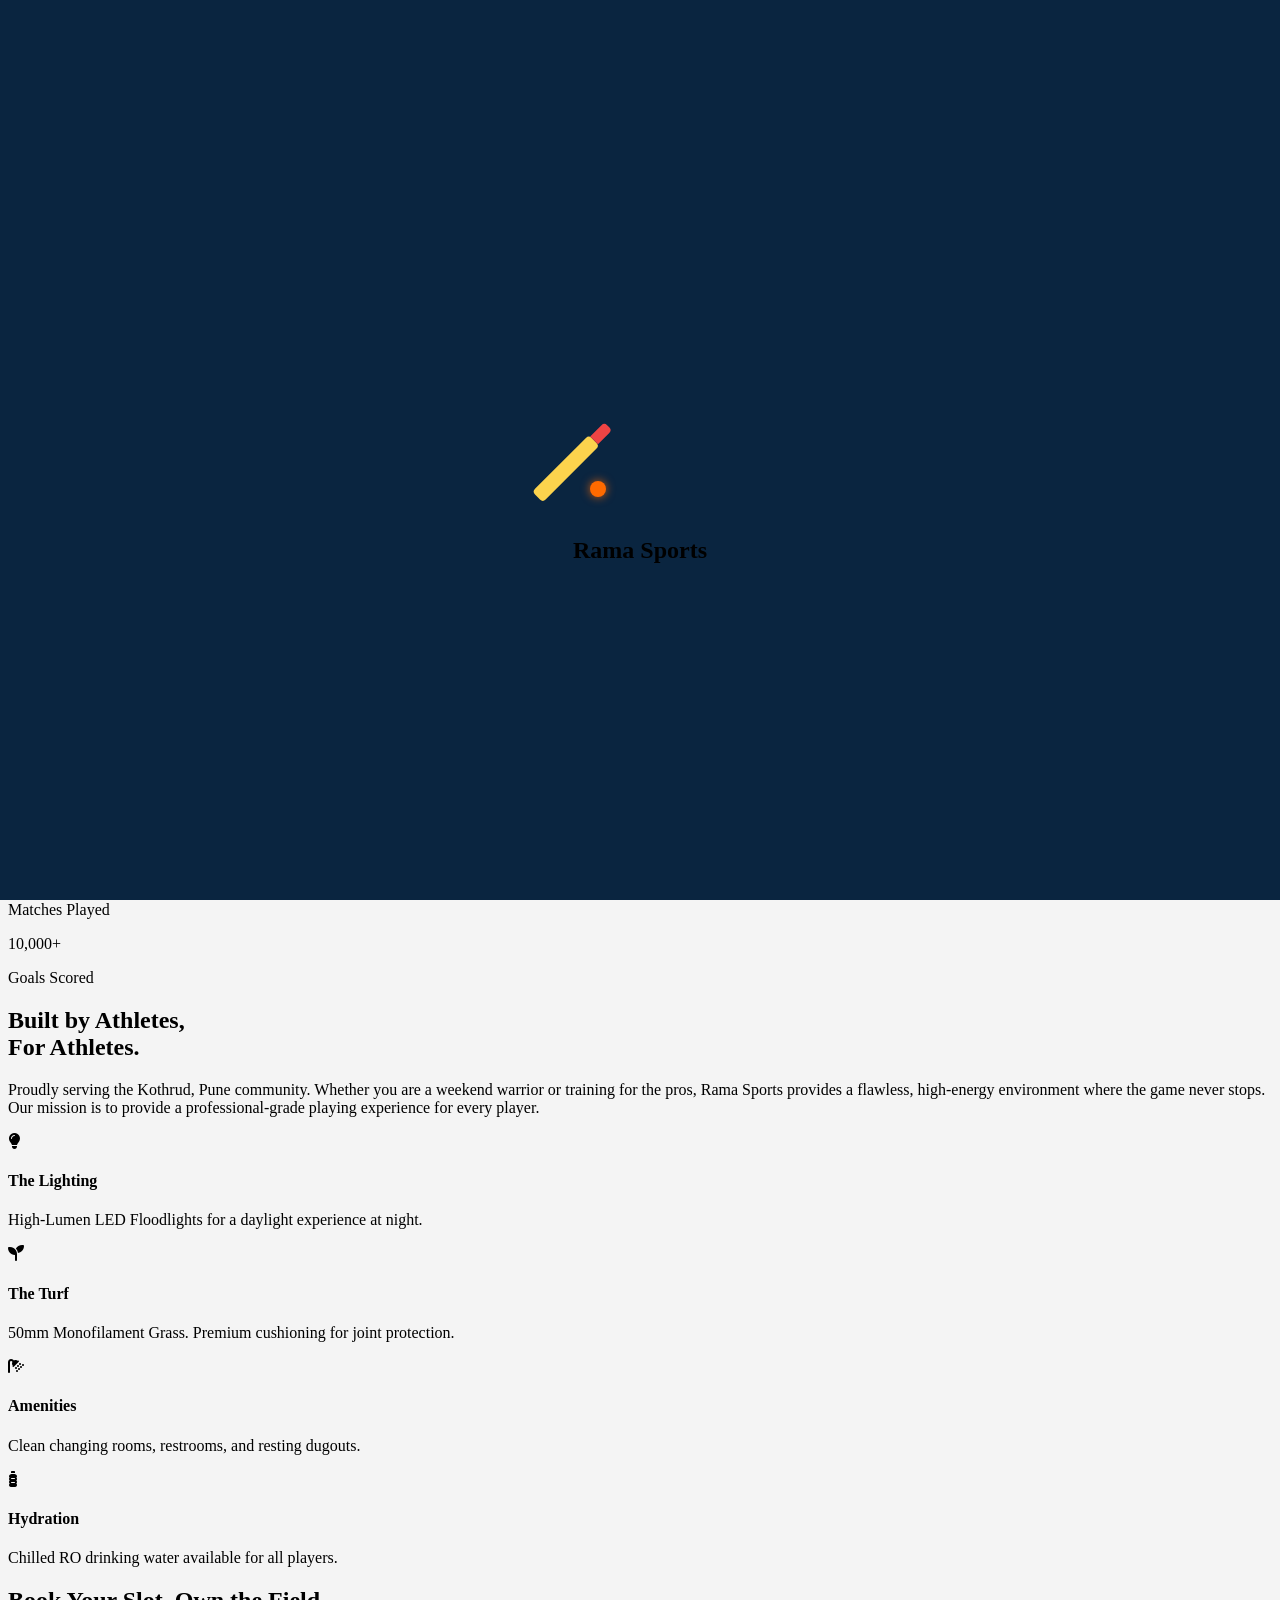
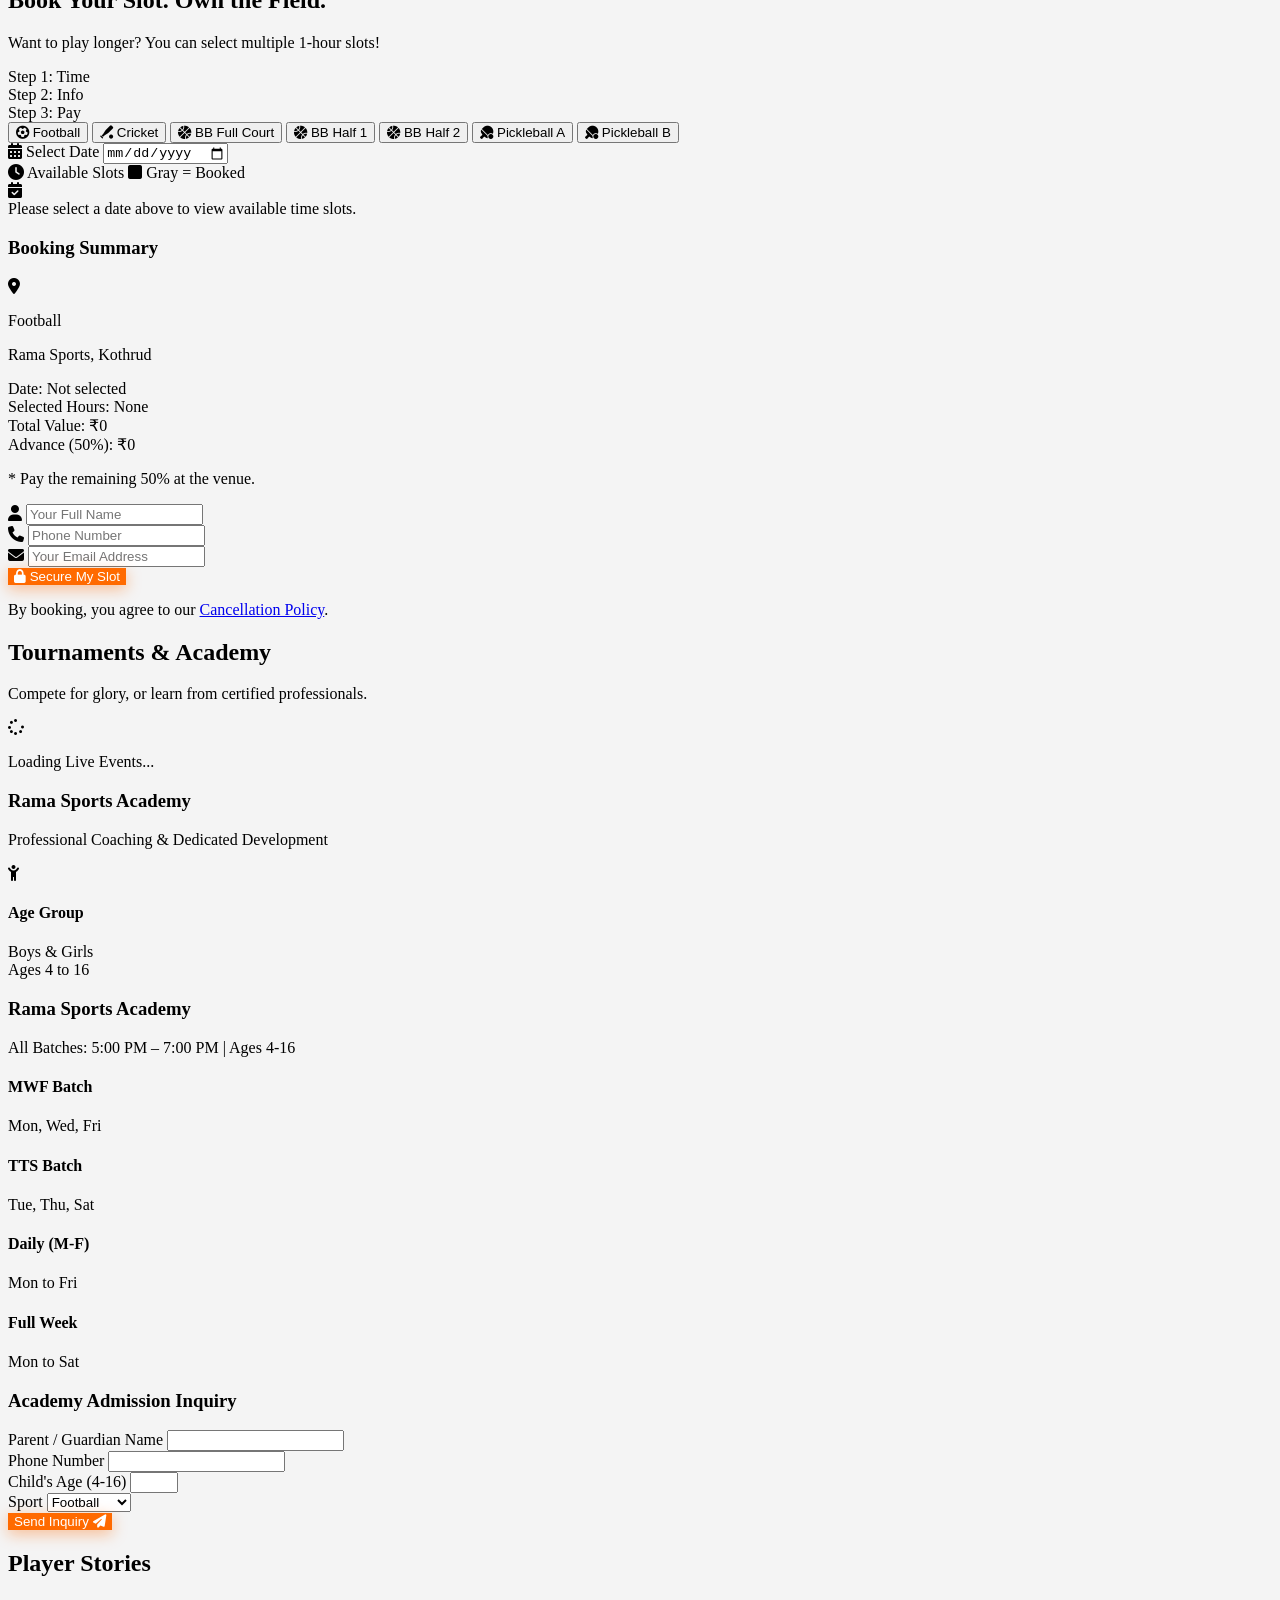
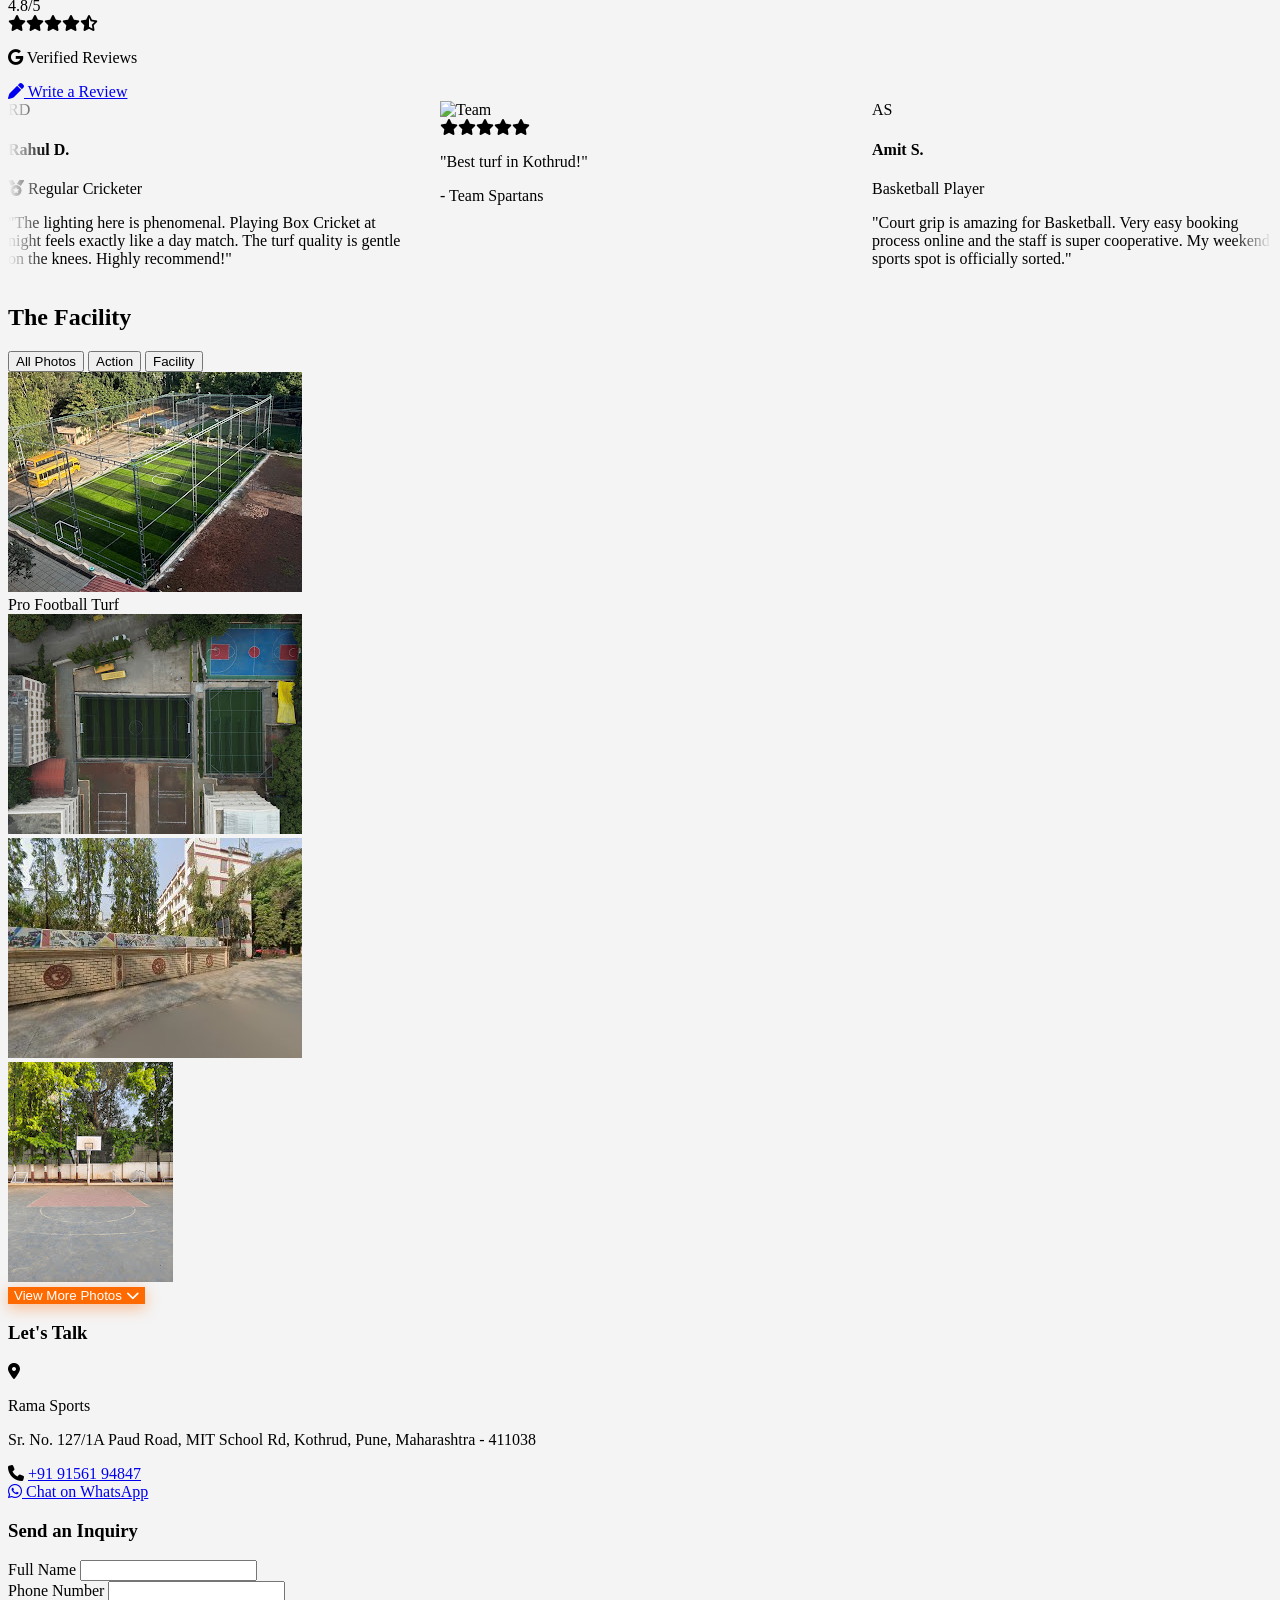
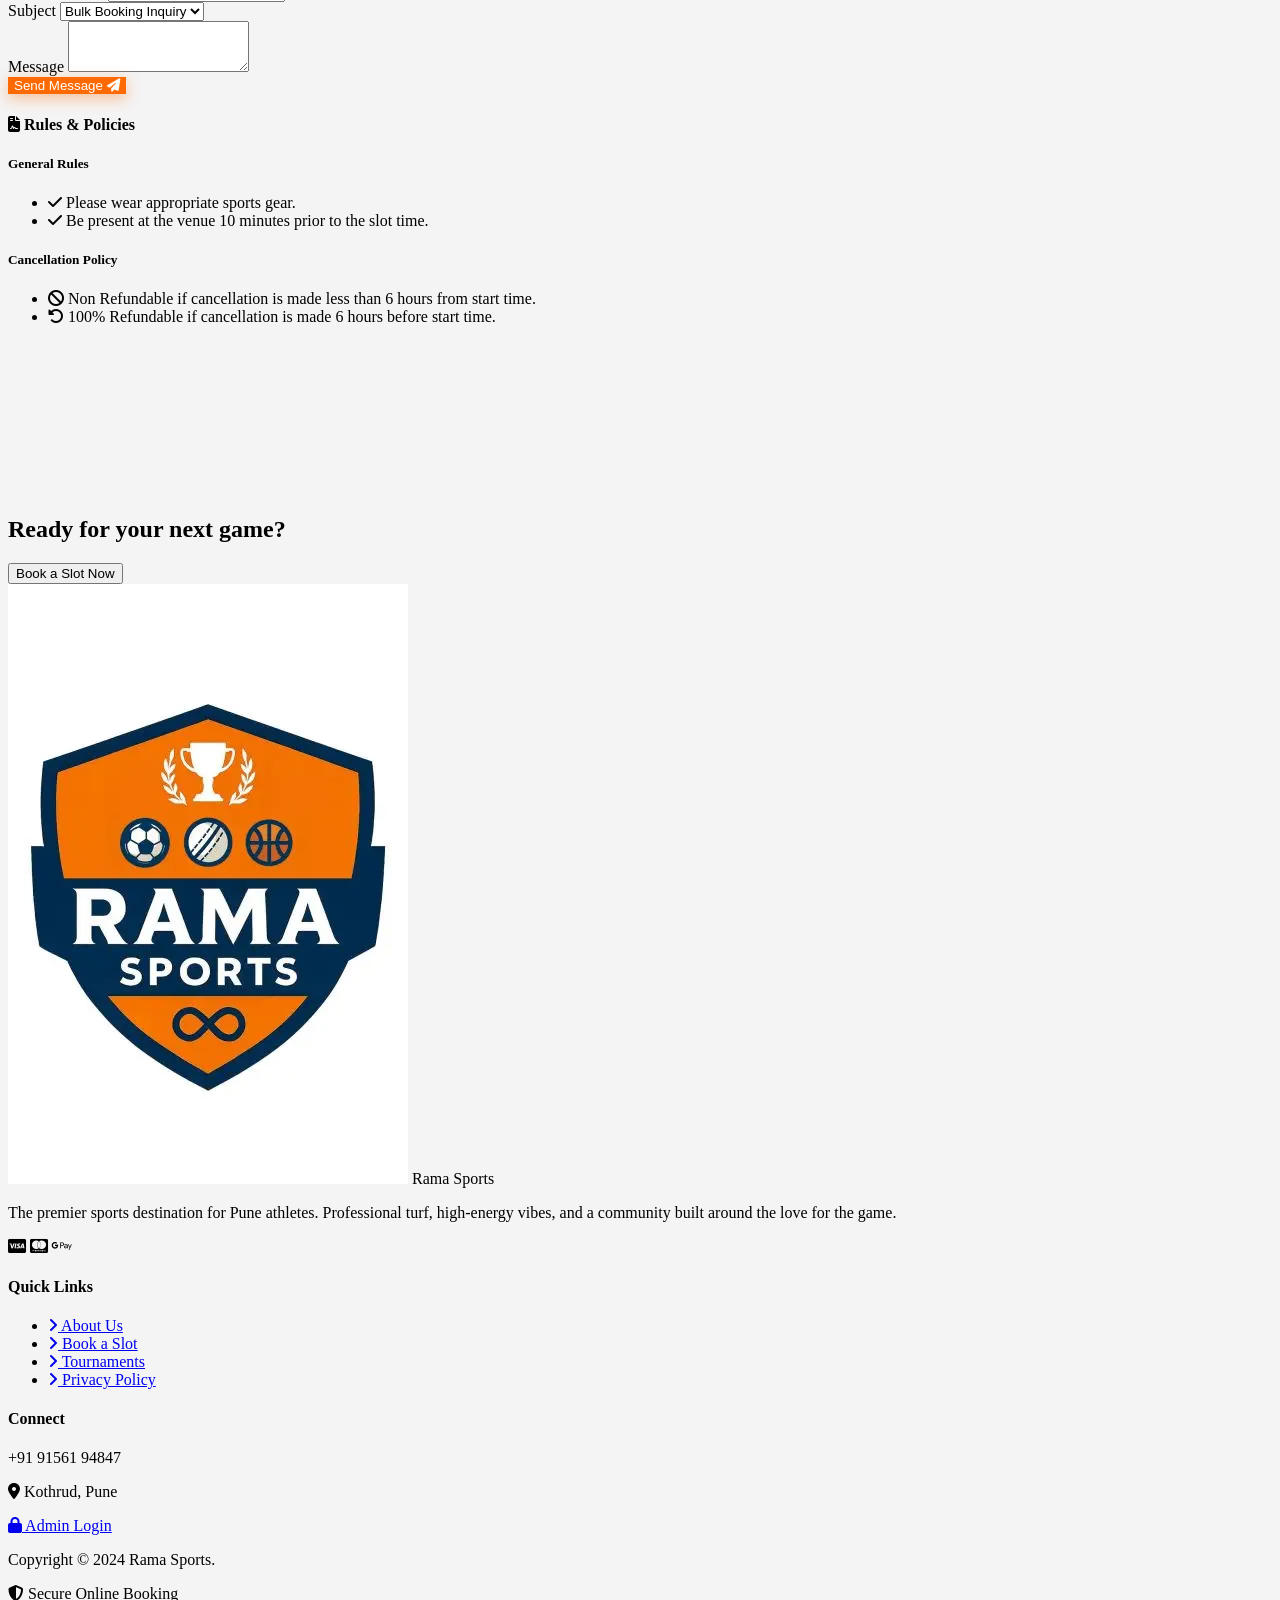
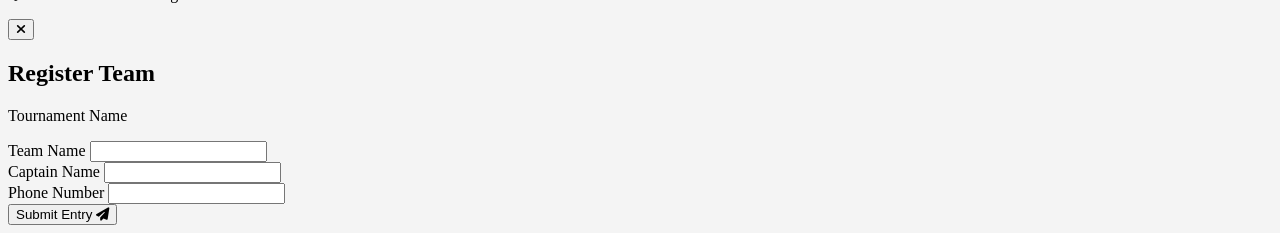
==== commit c15622c2: "Update index.html" ====
--- a/index.html
+++ b/index.html
@@ -388,11 +388,27 @@
                         <h4 class="text-xl md:text-2xl font-black">Age Group</h4>
                         <p class="text-gray-300 font-bold mt-2 text-sm md:text-base">Boys & Girls<br>Ages 4 to 16</p>
                     </div>
-                    <div class="bg-white/10 p-6 md:p-8 rounded-2xl border border-white/20 w-full md:w-1/3 hover:bg-white/20 transition">
-                        <i class="fa-solid fa-clock text-4xl md:text-5xl text-orange mb-4"></i>
-                        <h4 class="text-xl md:text-2xl font-black">Dedicated Batches</h4>
-                        <p class="text-gray-300 font-bold mt-2 text-sm md:text-base">Evening Sessions<br>5:00 PM – 7:00 PM</p>
-                    </div>
+                    <div class="mt-10 md:mt-16 bg-navy/90 backdrop-blur-md border border-white/10 p-8 md:p-12 rounded-[2rem] shadow-2xl gs-slide-up text-center">
+            <h3 class="text-3xl md:text-5xl font-black text-white mb-4">Rama Sports Academy</h3>
+            <p class="text-orange font-bold text-lg md:text-xl mb-8">All Batches: 5:00 PM – 7:00 PM | Ages 4-16</p>
+            
+            <div class="grid grid-cols-1 md:grid-cols-2 lg:grid-cols-4 gap-4 text-white">
+                <div class="bg-white/10 p-4 rounded-xl border border-white/20">
+                    <h4 class="font-black text-teal">MWF Batch</h4>
+                    <p class="text-xs mt-1">Mon, Wed, Fri</p>
+                </div>
+                <div class="bg-white/10 p-4 rounded-xl border border-white/20">
+                    <h4 class="font-black text-teal">TTS Batch</h4>
+                    <p class="text-xs mt-1">Tue, Thu, Sat</p>
+                </div>
+                <div class="bg-white/10 p-4 rounded-xl border border-white/20">
+                    <h4 class="font-black text-teal">Daily (M-F)</h4>
+                    <p class="text-xs mt-1">Mon to Fri</p>
+                </div>
+                <div class="bg-white/10 p-4 rounded-xl border border-white/20">
+                    <h4 class="font-black text-teal">Full Week</h4>
+                    <p class="text-xs mt-1">Mon to Sat</p>
+                </div>
                 </div>
             </div>
 
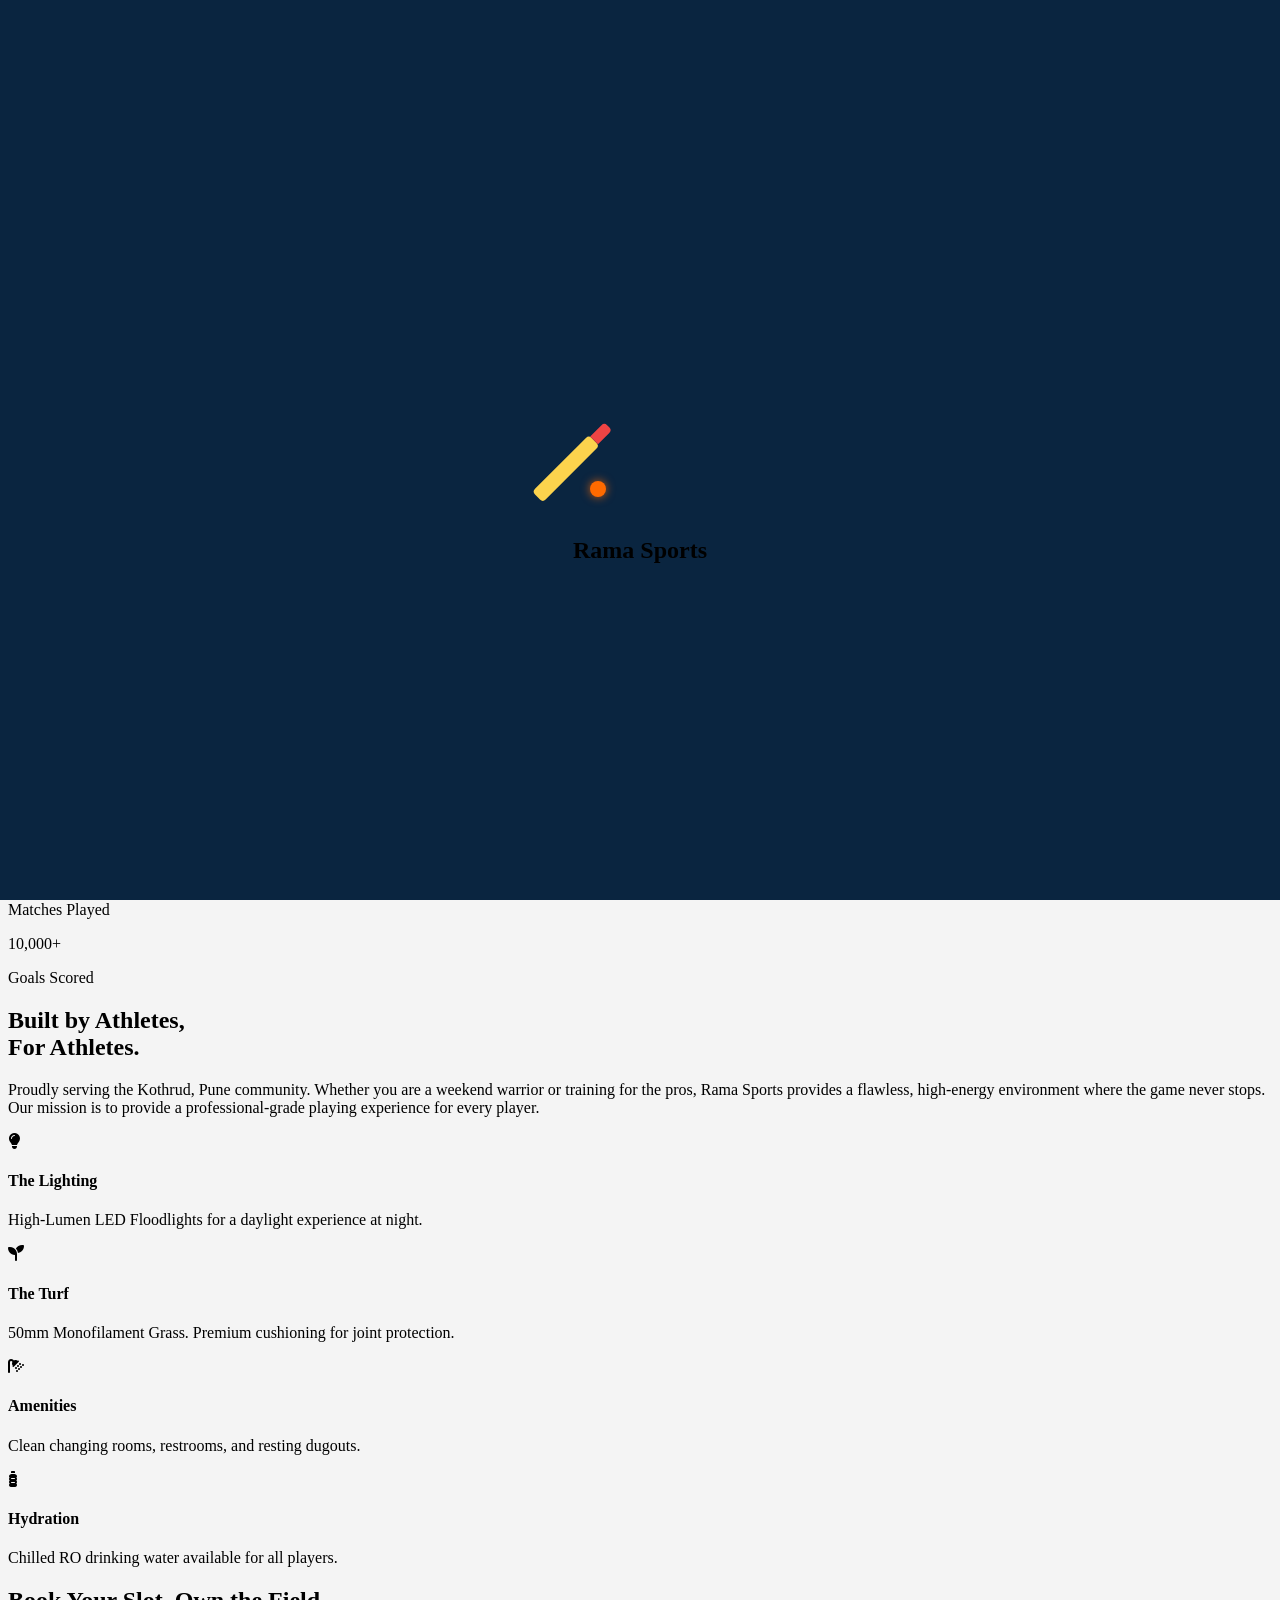
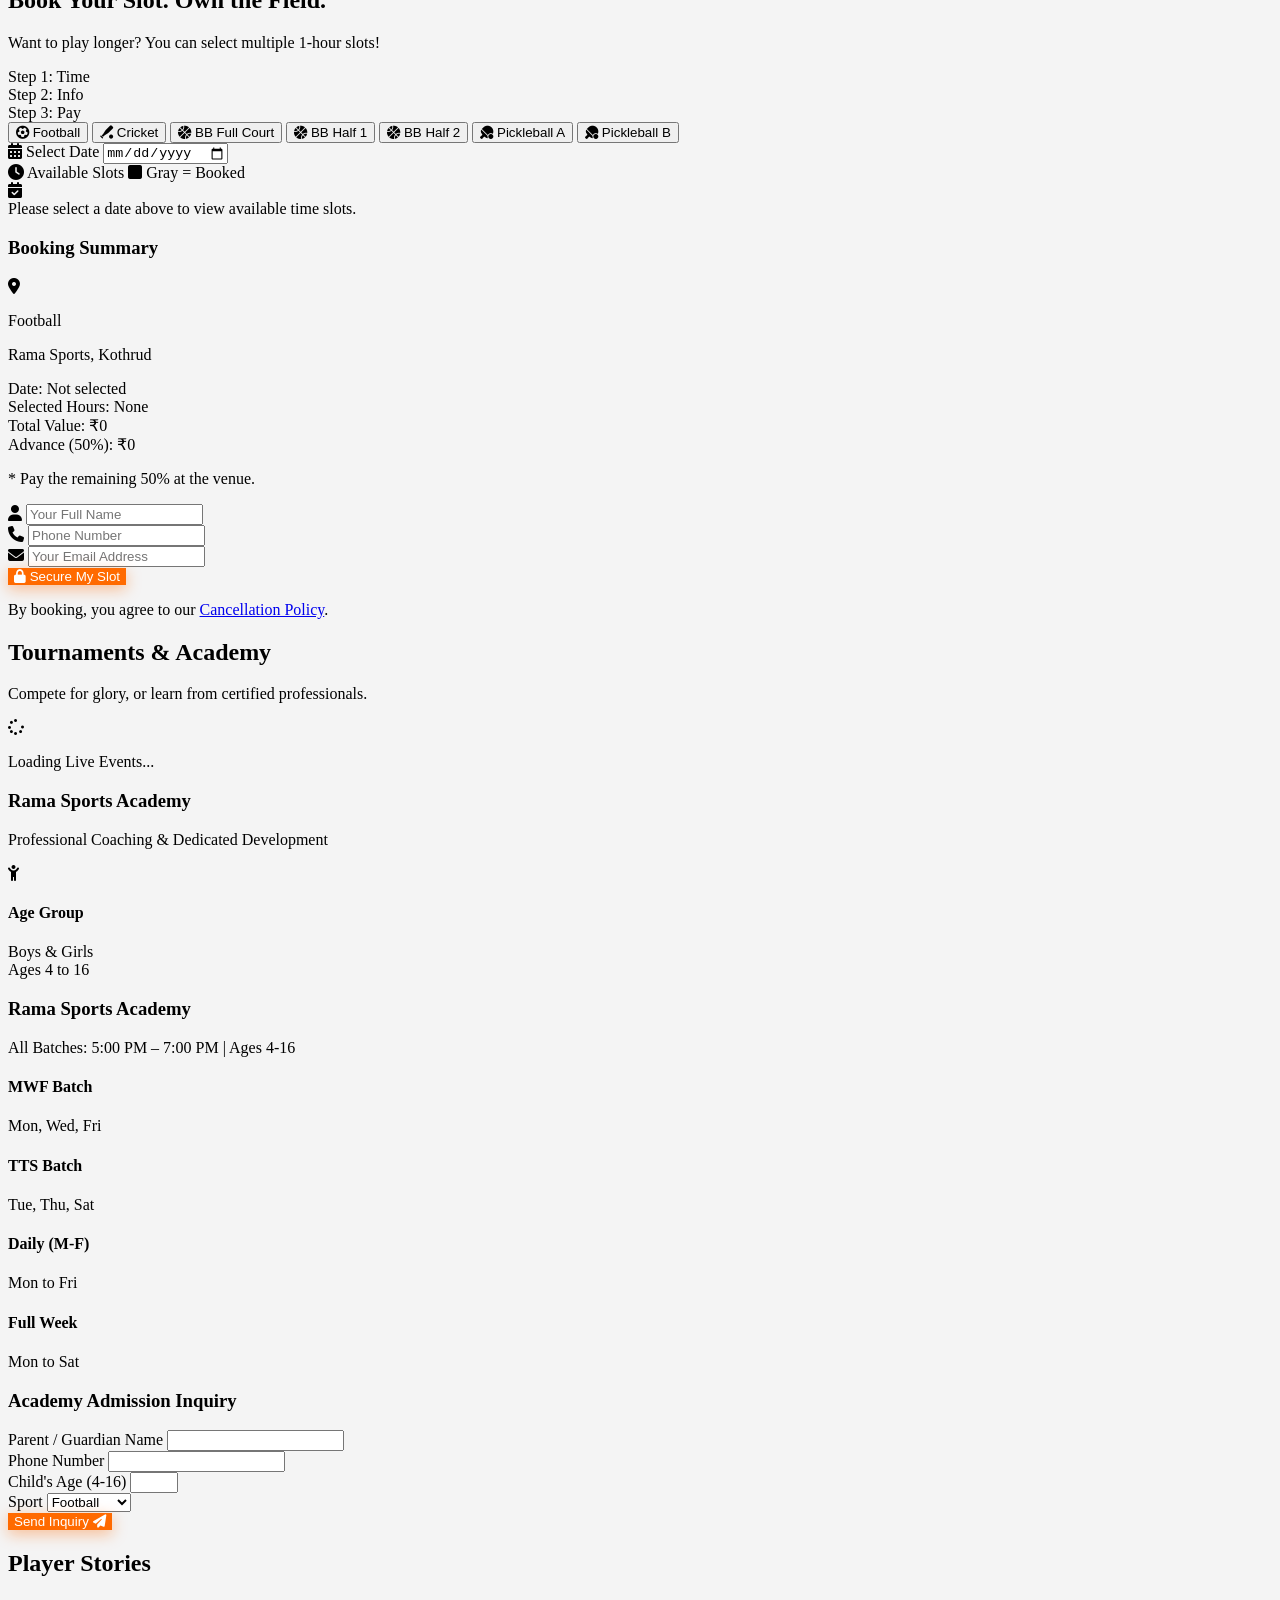
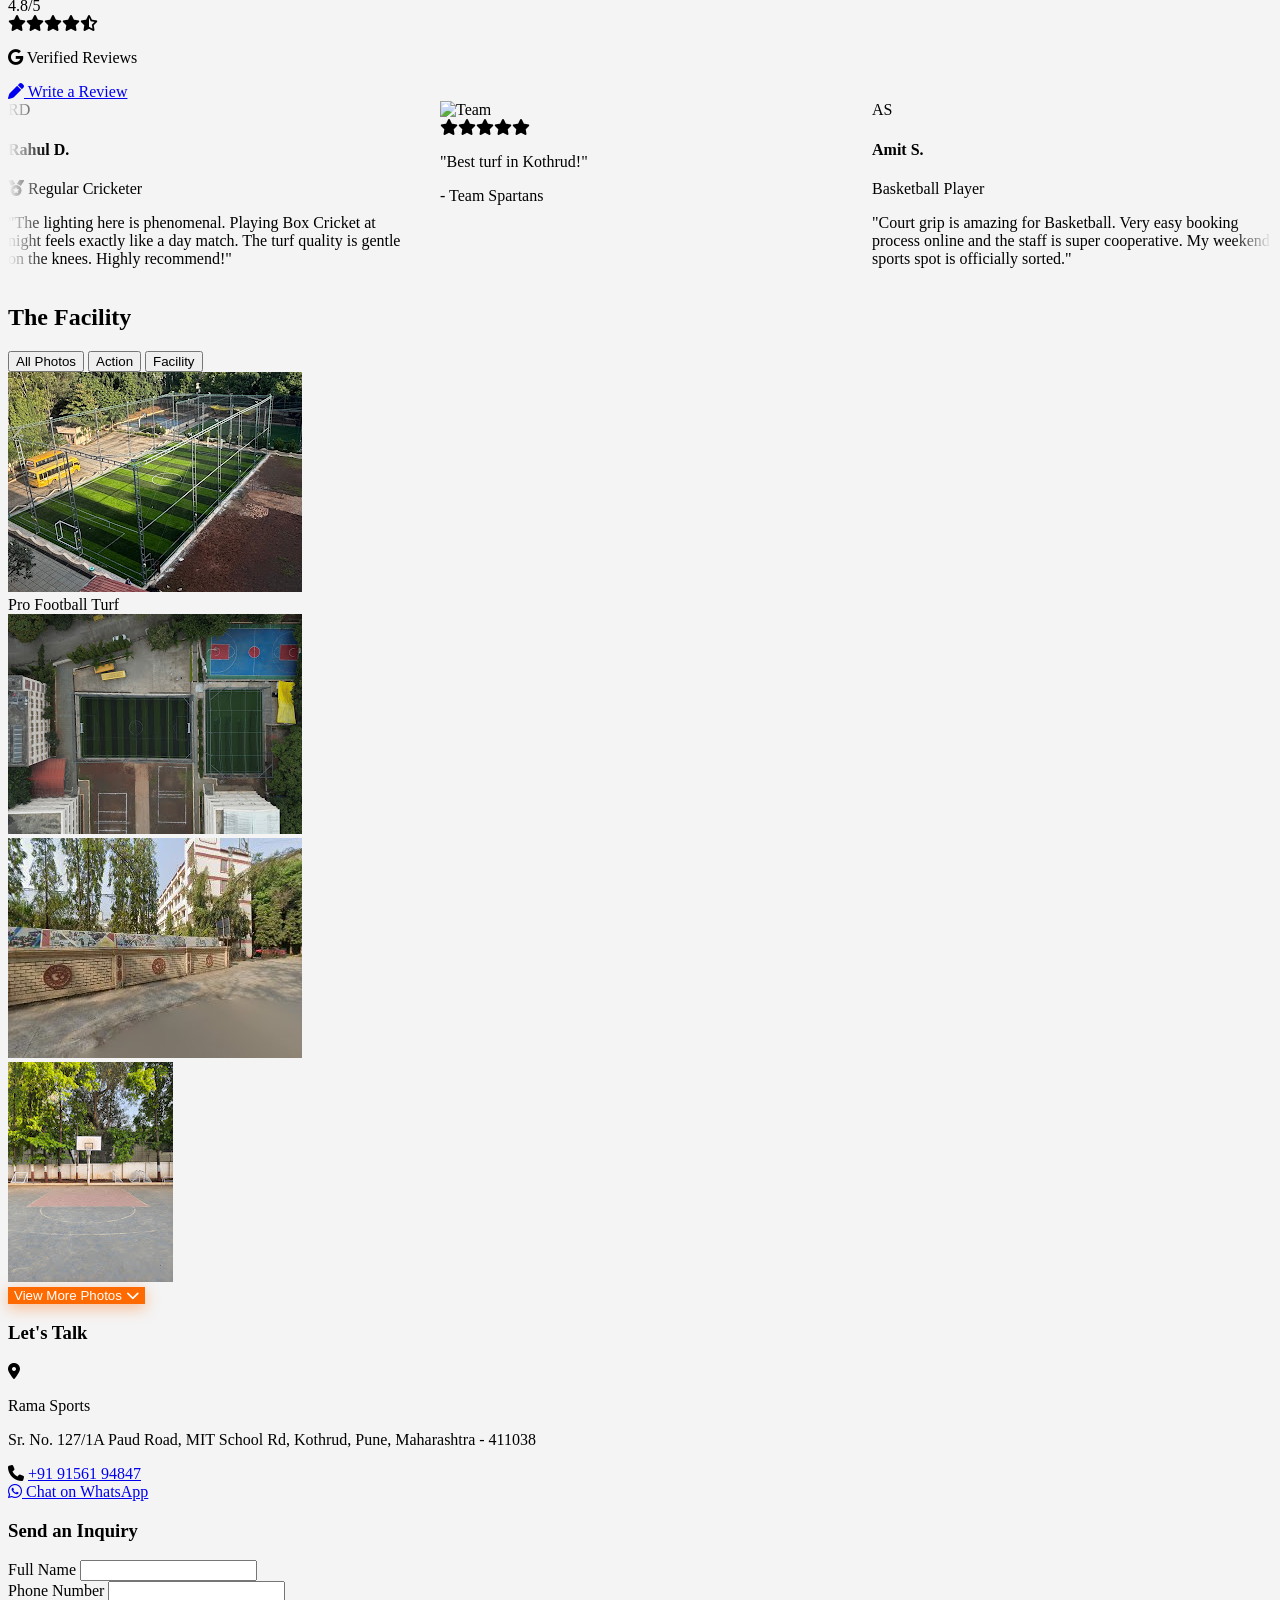
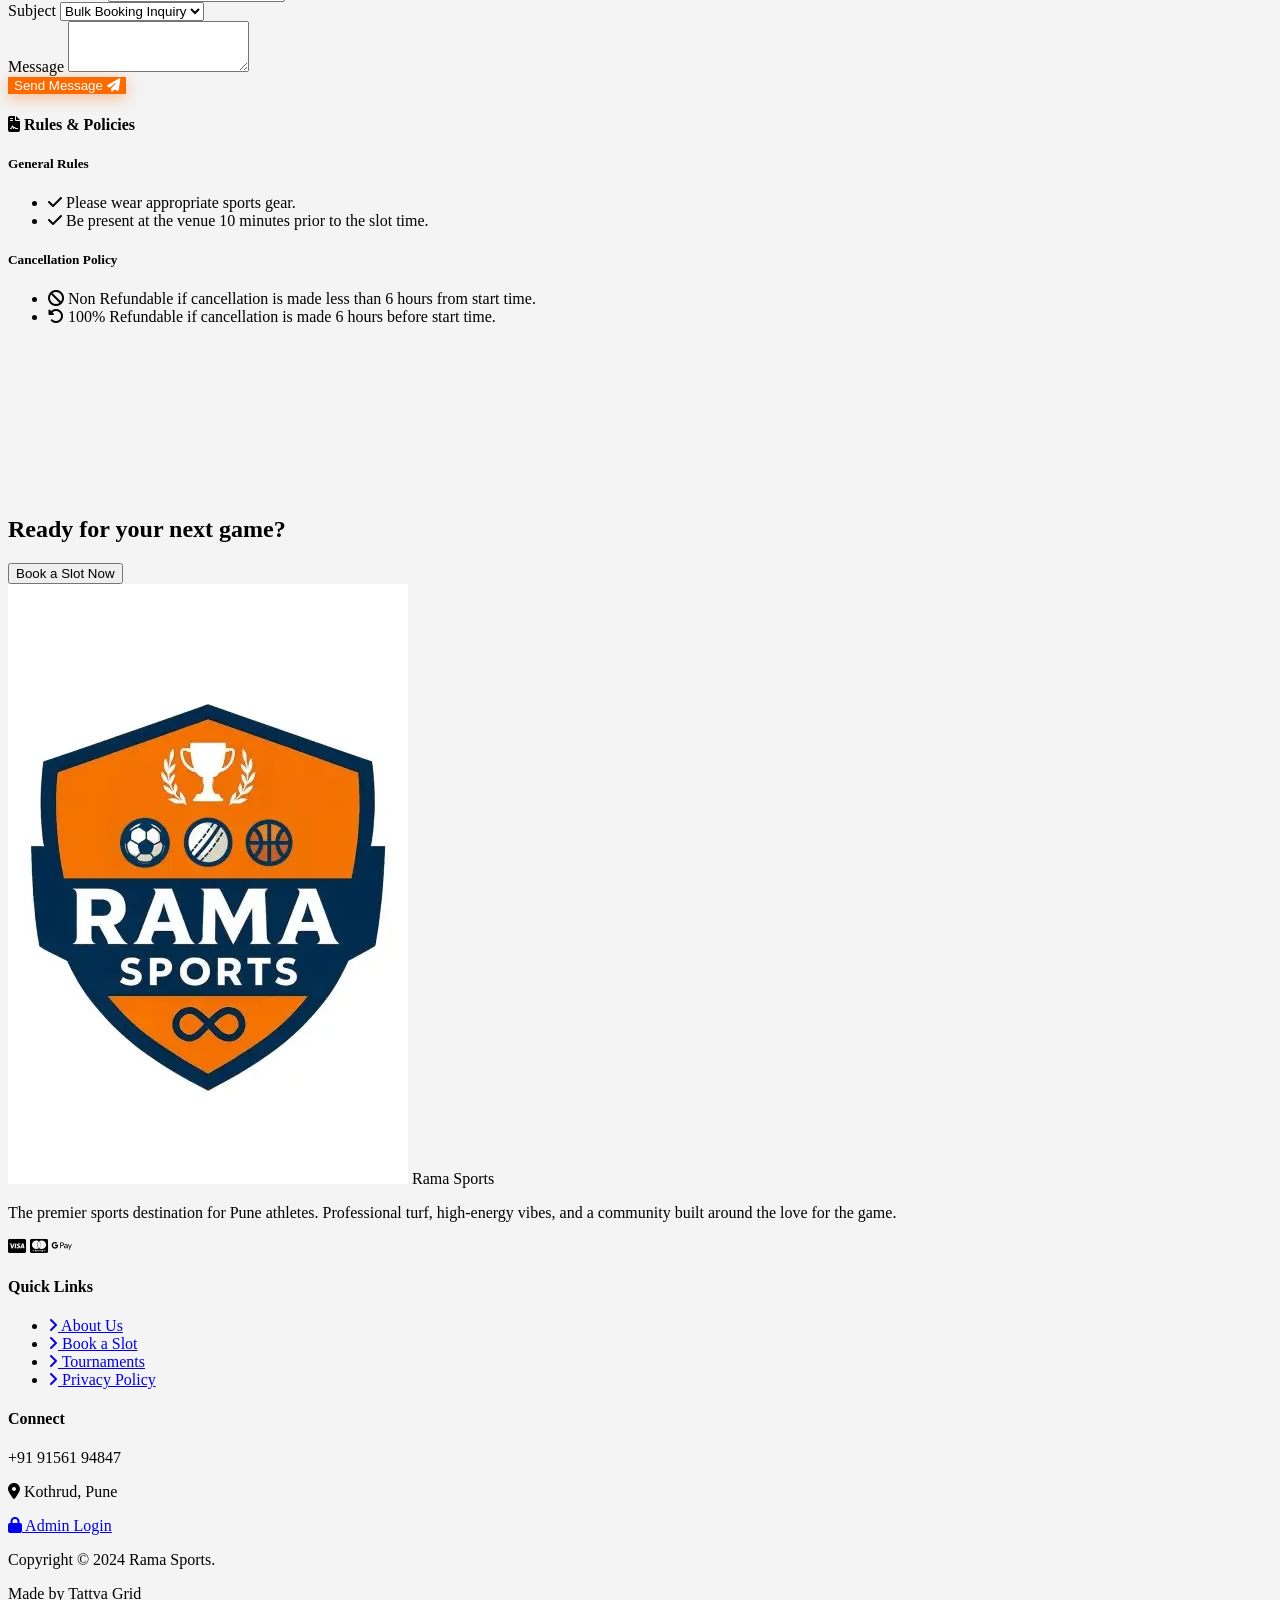
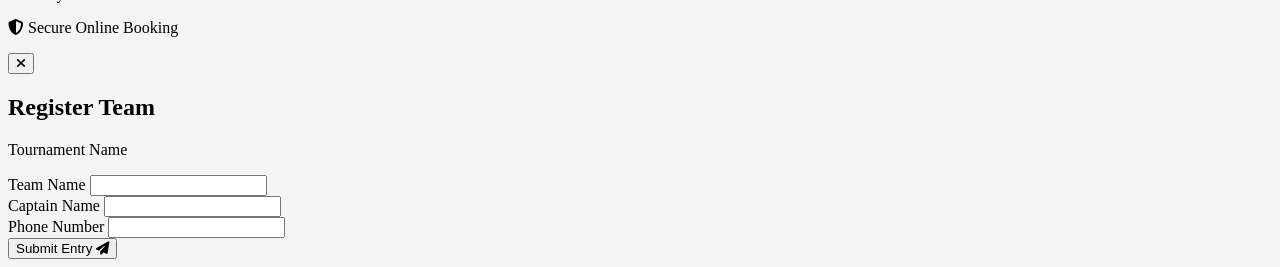
==== commit c94fa4f5: "Update index.html" ====
--- a/index.html
+++ b/index.html
@@ -808,7 +808,10 @@
             </div>
             
             <div class="text-center md:text-left text-xs md:text-sm text-gray-500 flex flex-col md:flex-row justify-between items-center gap-4 font-semibold pb-[env(safe-area-inset-bottom)] md:pb-0">
-                <p>Copyright © 2024 Rama Sports.</p>
+                <div>
+                    <p>Copyright © 2024 Rama Sports.</p>
+                    <p class="mt-1 opacity-80">Made by <span class="text-gray-400">Tattva Grid</span></p>
+                </div>
                 <p class="flex items-center"><i class="fa-solid fa-shield-halved text-teal mr-2 text-base md:text-lg"></i> Secure Online Booking</p>
             </div>
             
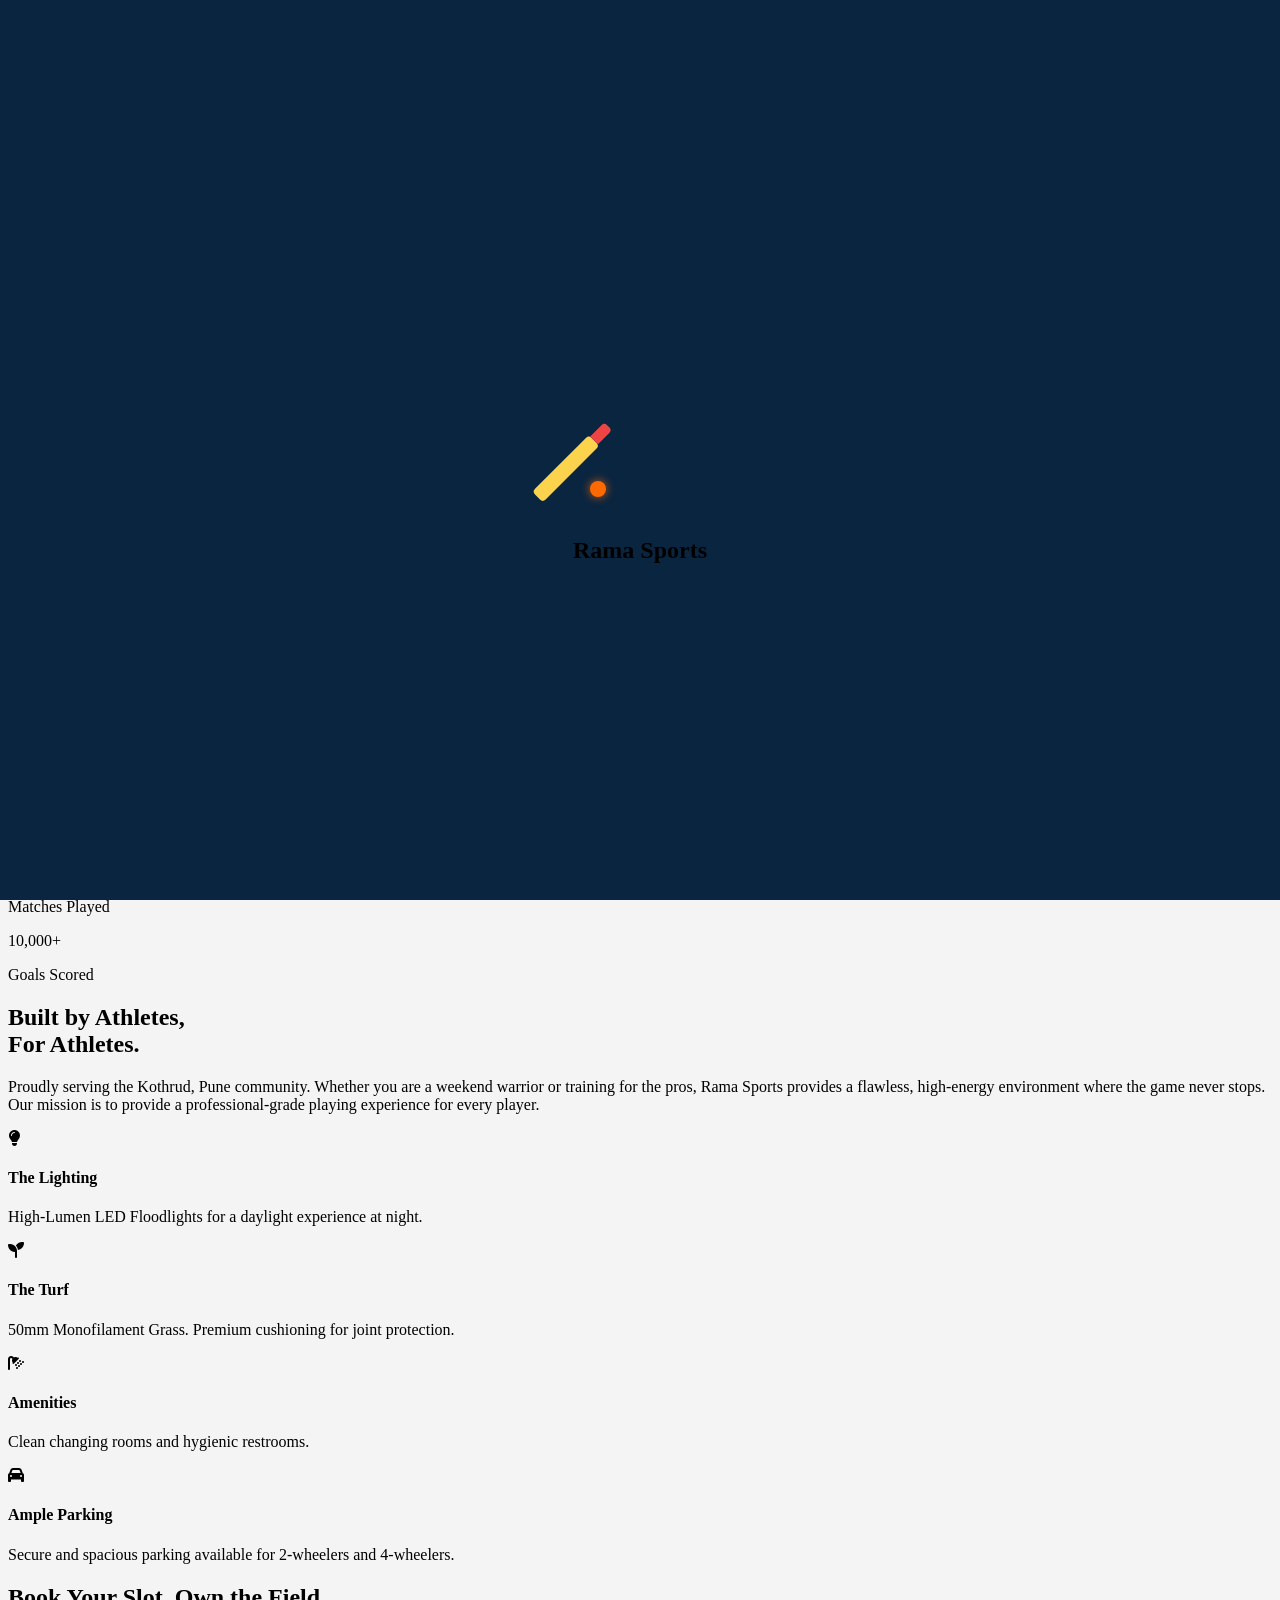
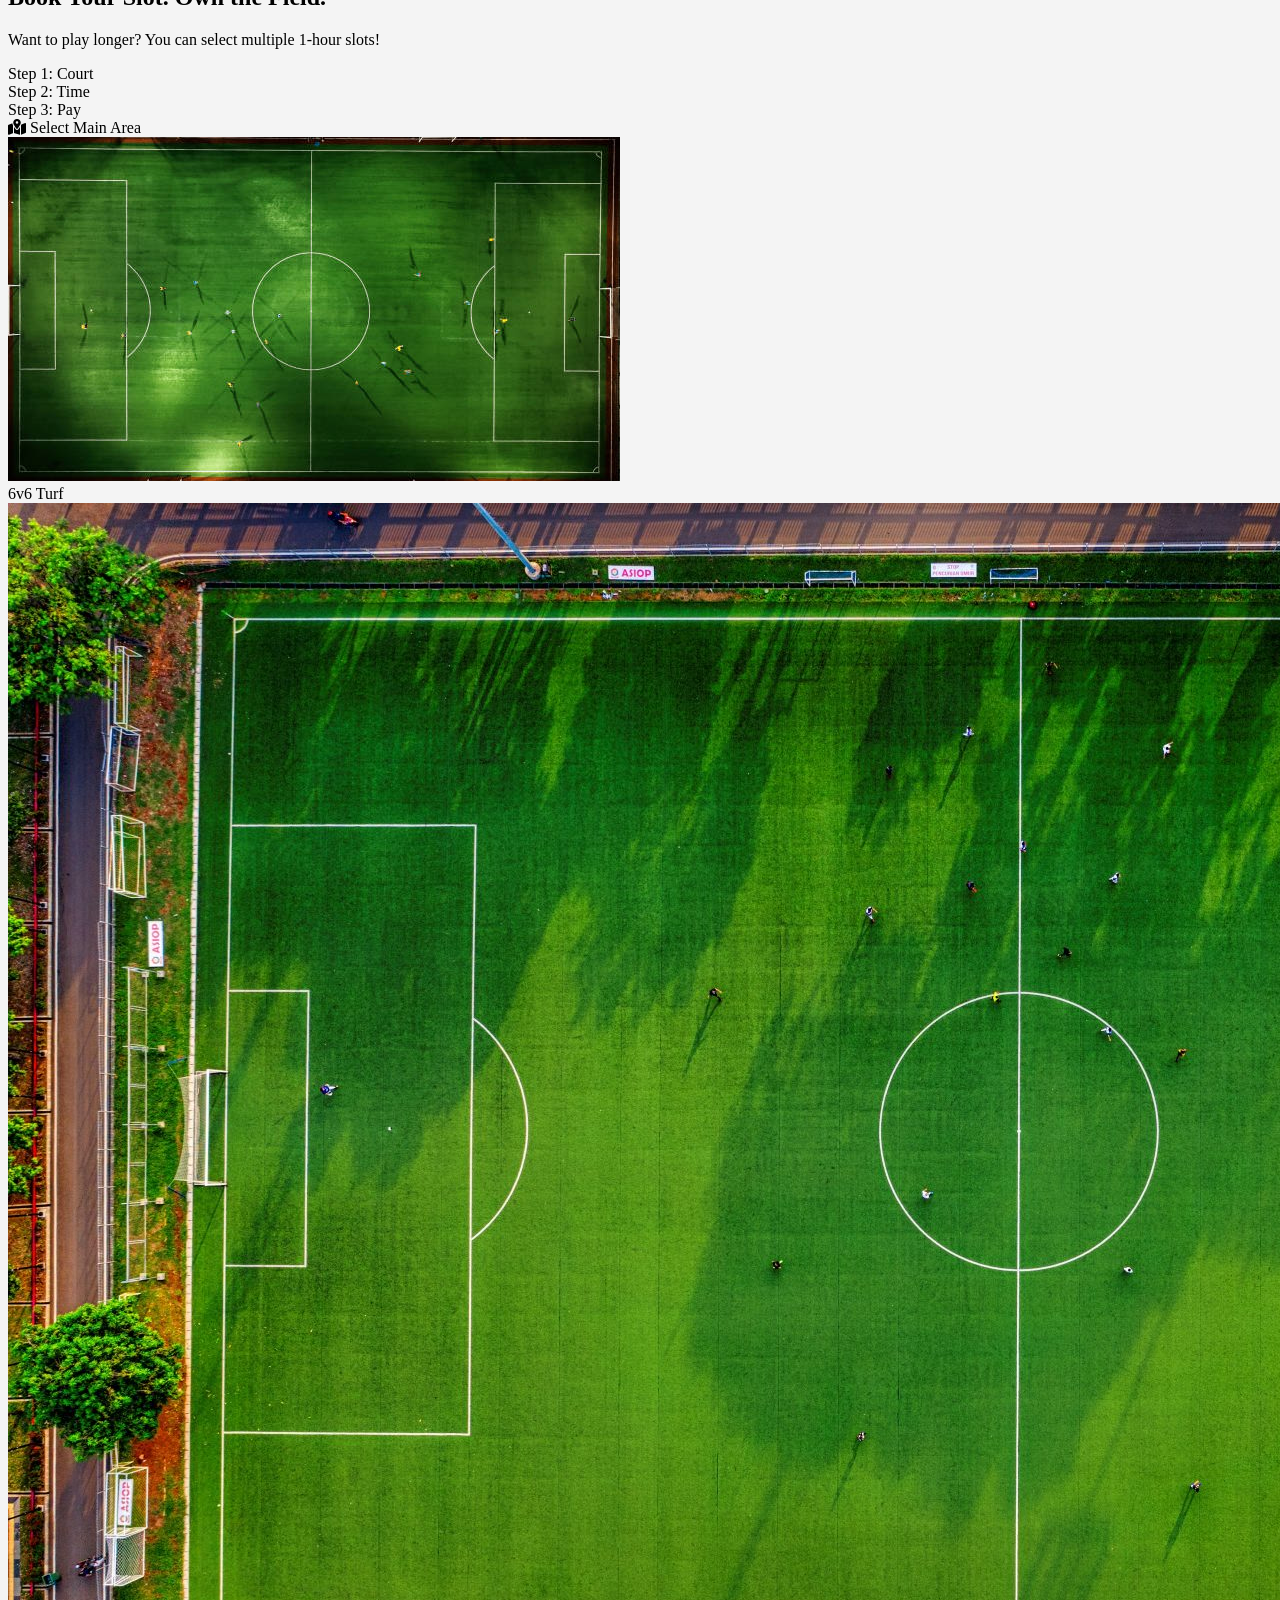
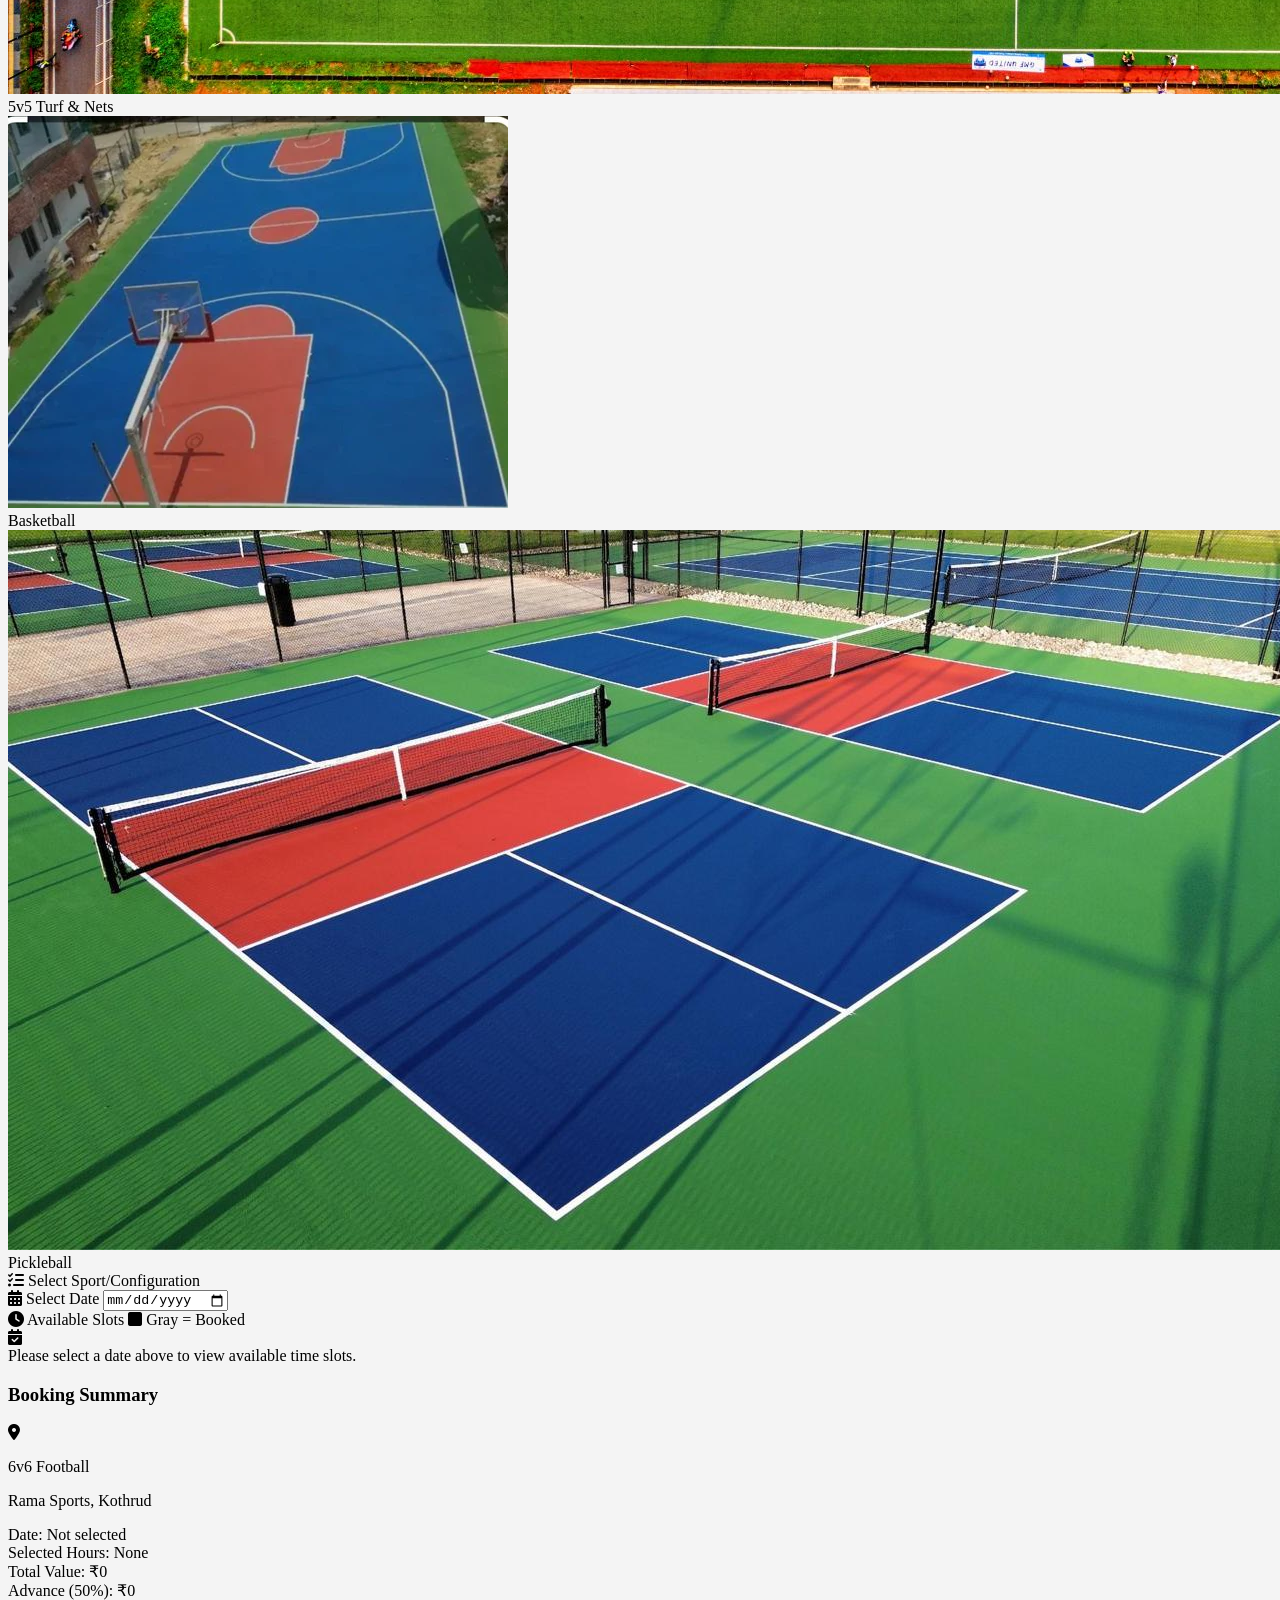
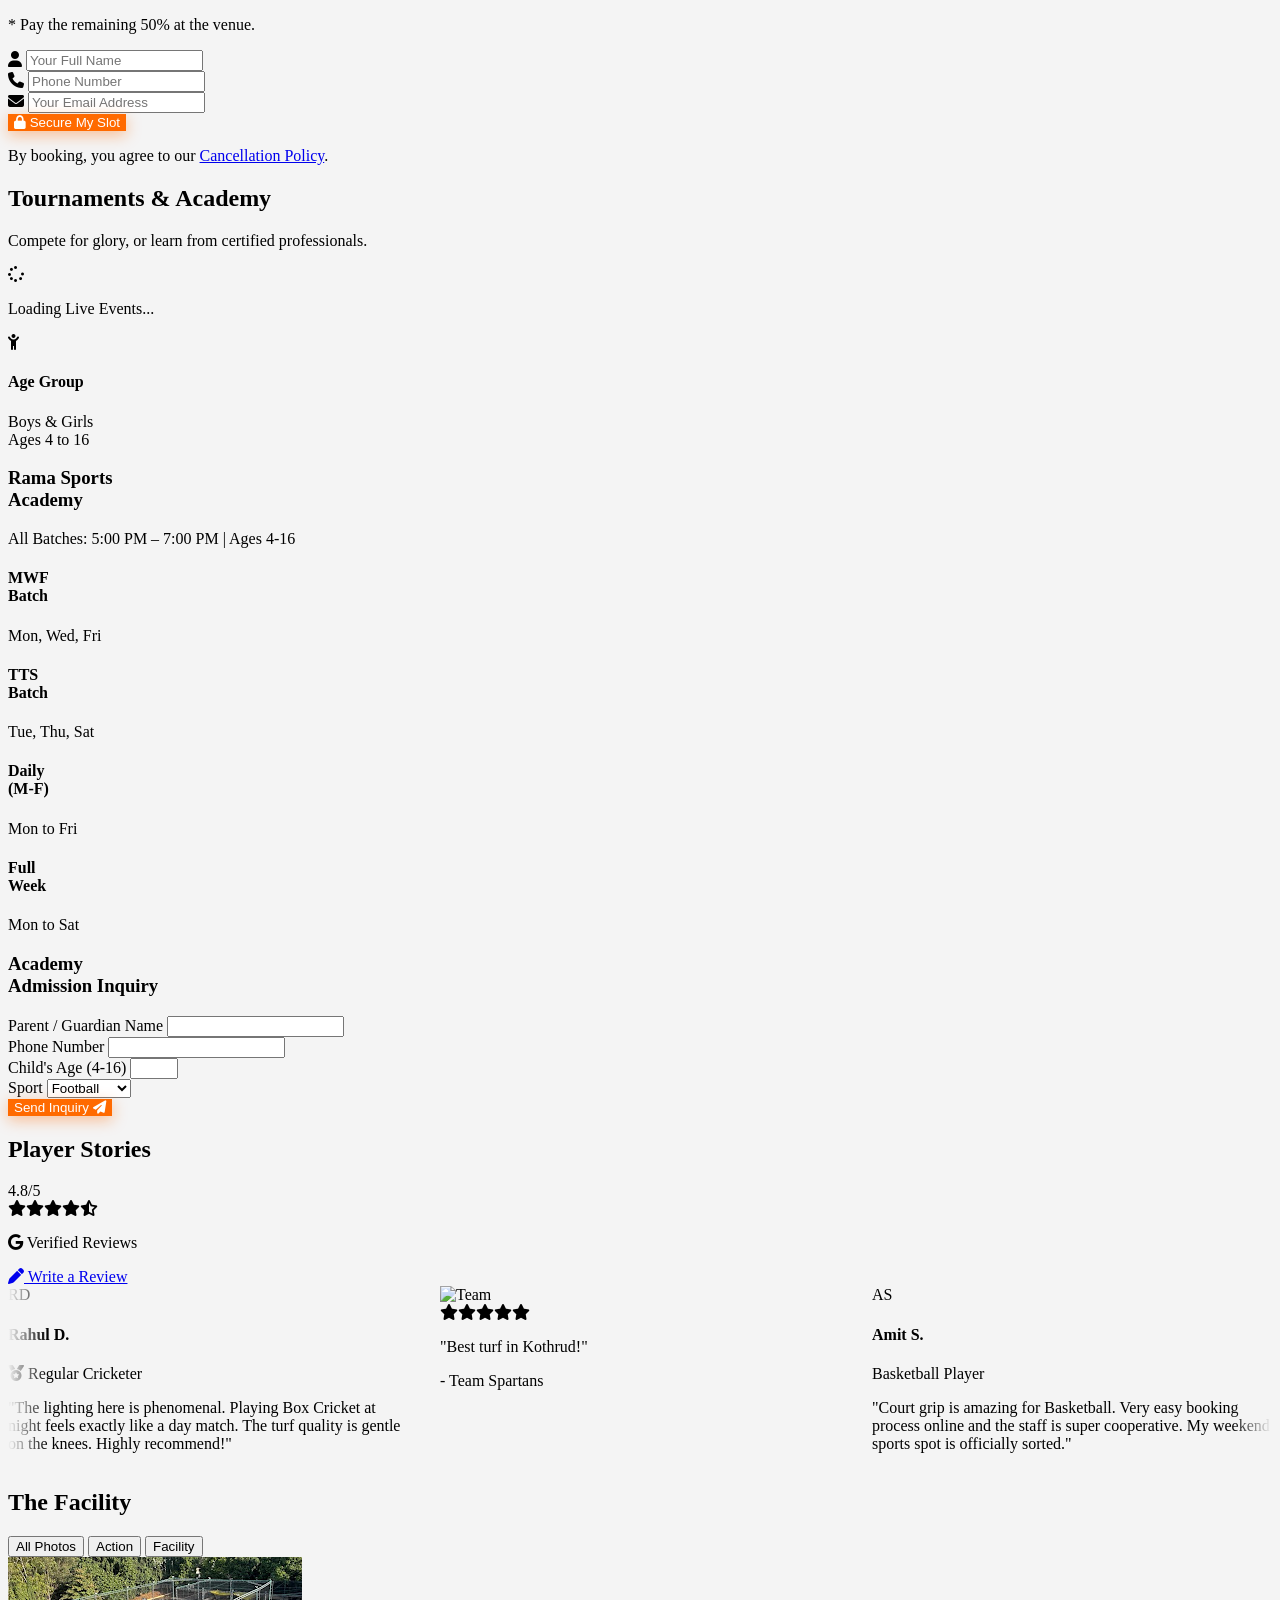
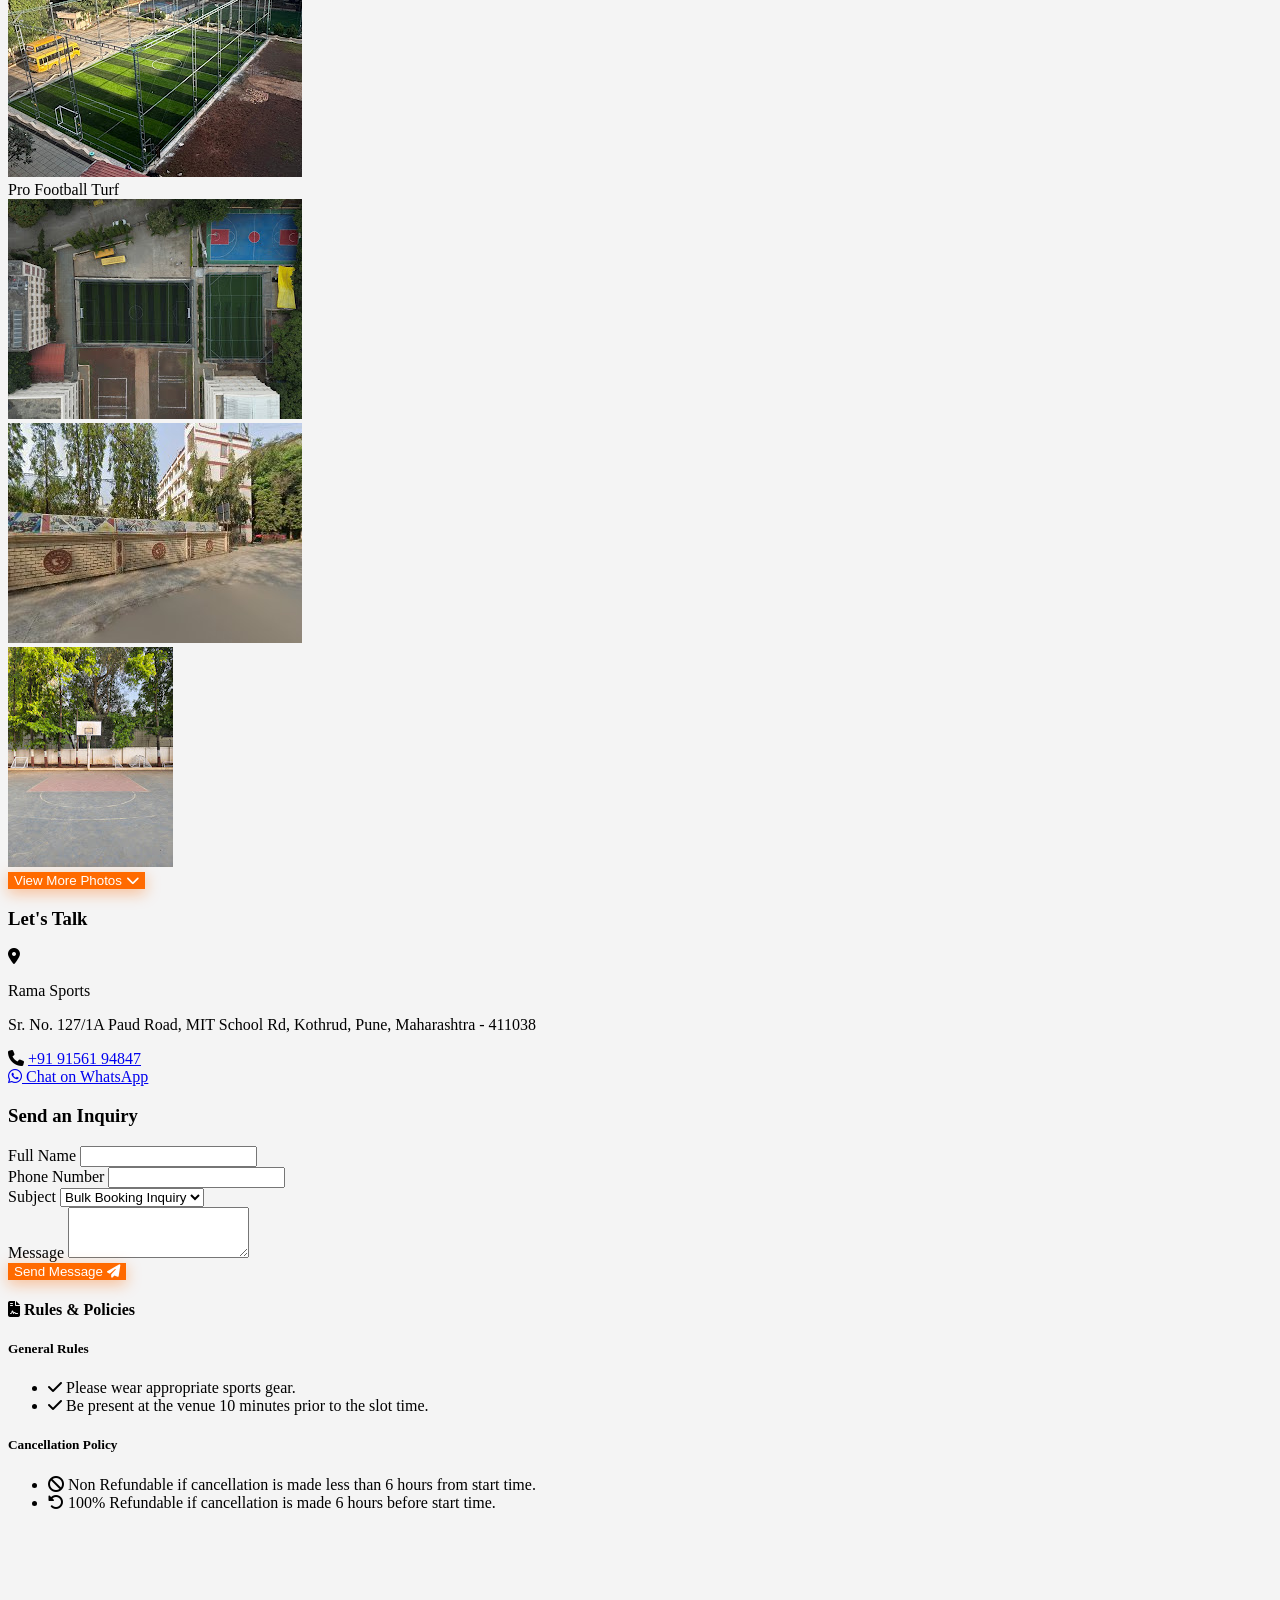
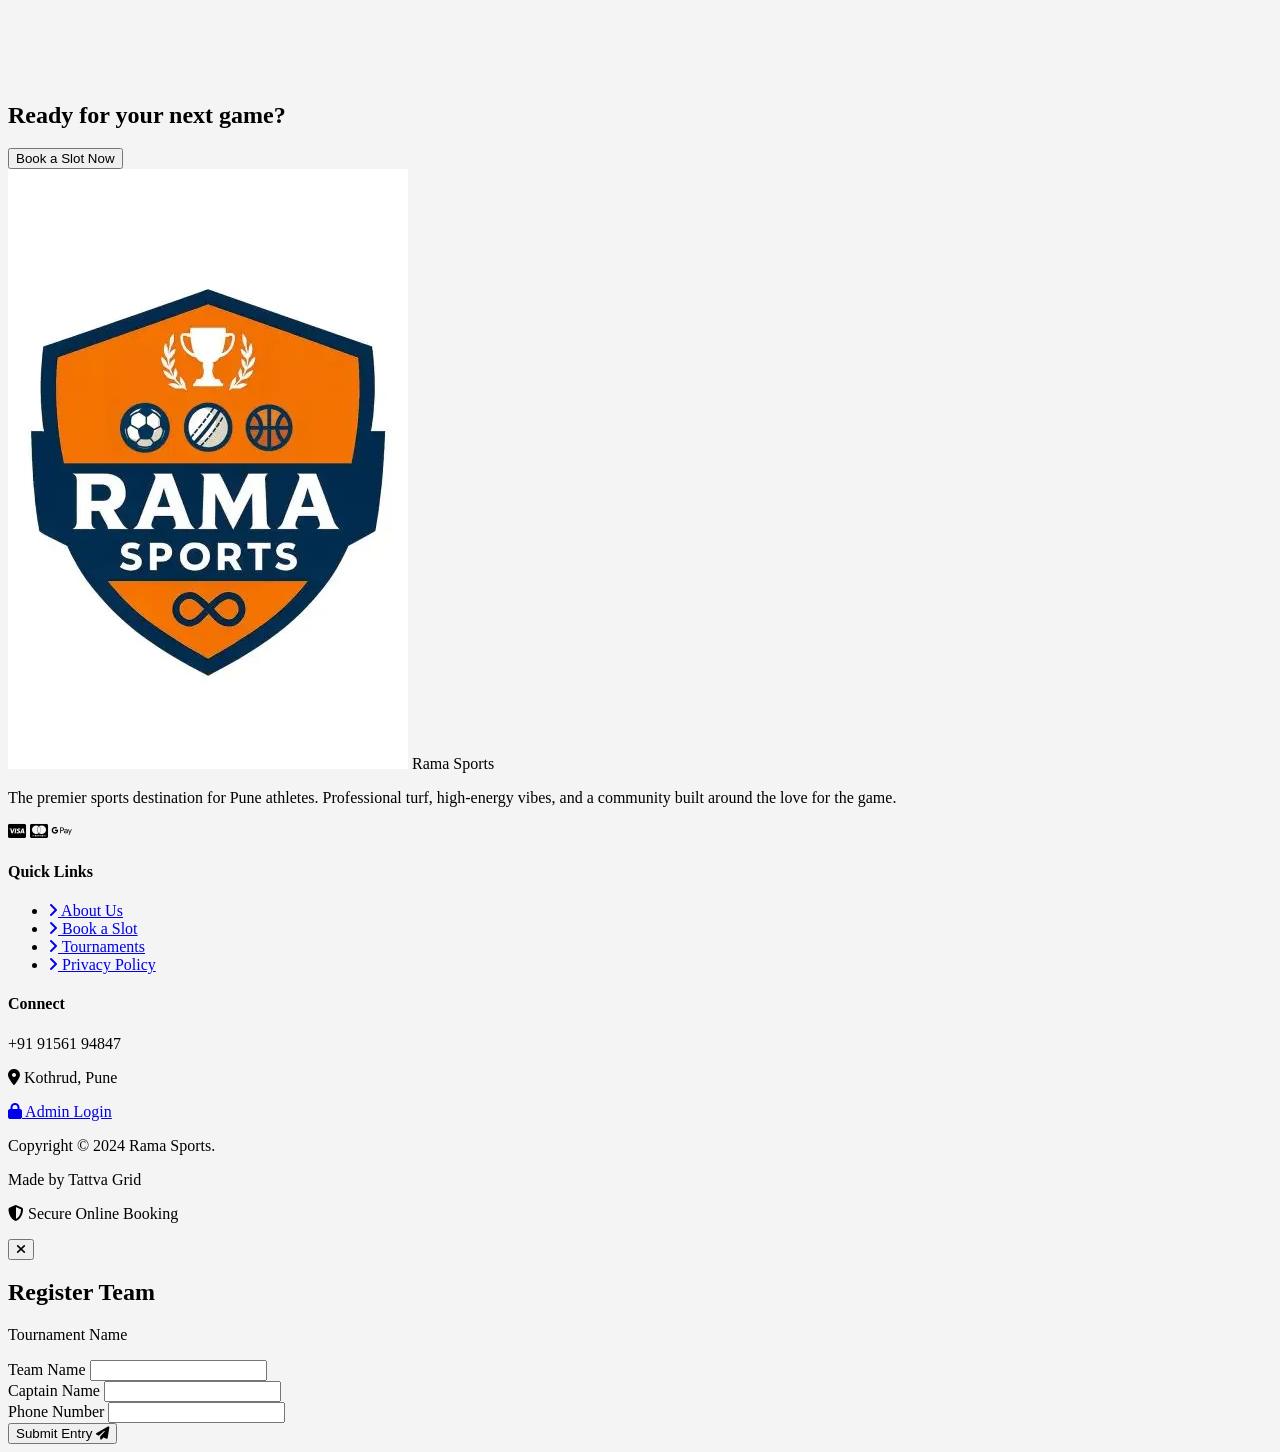
==== commit 4297e9cd: "Update index.html" ====
--- a/index.html
+++ b/index.html
@@ -124,21 +124,11 @@
                 Experience Professional Grade FIFA-Approved surfaces, High-Lumen LED lighting, and effortless booking.
             </p>
             
-            <!-- Quick Book Bar -->
-            <div class="bg-white p-3 md:p-4 rounded-3xl shadow-2xl flex flex-col md:flex-row gap-3 md:gap-4 items-center max-w-4xl mx-auto w-[95%]">
-                <select id="heroSport" class="w-full md:w-1/3 p-3 md:p-4 bg-gray-50 border border-gray-200 rounded-xl text-navy focus:outline-none focus:border-orange font-bold text-sm md:text-lg">
-                    <option value="Football">Football</option>
-                    <option value="Box Cricket Turf">Box Cricket Turf</option>
-                    <option value="Basketball (Full Court)">Basketball (Full Court)</option>
-                    <option value="Basketball (Half Court 1)">Basketball (Half Court 1)</option>
-                    <option value="Basketball (Half Court 2)">Basketball (Half Court 2)</option>
-                    <option value="Pickleball A">Pickleball Court A</option>
-                    <option value="Pickleball B">Pickleball Court B</option>
-                </select>
-                <input type="date" id="heroDate" class="w-full md:w-1/3 p-3 md:p-4 bg-gray-50 border border-gray-200 rounded-xl text-navy focus:outline-none focus:border-orange font-bold text-sm md:text-lg">
-                <button onclick="scrollToBook()" class="w-full md:w-1/3 orange-btn p-3 md:p-4 rounded-xl font-black text-center text-sm md:text-lg shadow-md flex justify-center items-center gap-2">
-                    <i class="fa-solid fa-magnifying-glass"></i> <span class="md:hidden lg:inline">Check Availability</span><span class="hidden md:inline lg:hidden">Check</span>
-                </button>
+            <!-- Quick Book CTA -->
+            <div class="mt-8">
+                <a href="#booking" class="orange-btn px-8 py-4 md:px-10 md:py-5 rounded-full font-black text-center text-lg md:text-xl shadow-2xl hover:scale-105 transition inline-flex items-center gap-3">
+                    <i class="fa-solid fa-calendar-check text-2xl"></i> View Courts & Book Now
+                </a>
             </div>
         </div>
     </section>
@@ -202,17 +192,17 @@
                             </div>
                             <div>
                                 <h4 class="font-black text-navy text-base md:text-lg">Amenities</h4>
-                                <p class="text-xs md:text-sm text-gray-500">Clean changing rooms, restrooms, and resting dugouts.</p>
+                                <p class="text-xs md:text-sm text-gray-500">Clean changing rooms and hygienic restrooms.</p>
                             </div>
                         </div>
                         
                         <div class="flex items-start gap-4">
                             <div class="w-12 h-12 md:w-14 md:h-14 rounded-full bg-orange/10 flex items-center justify-center text-orange text-xl md:text-2xl shrink-0 shadow-inner">
-                                <i class="fa-solid fa-bottle-water"></i>
-                            </div>
-                            <div>
-                                <h4 class="font-black text-navy text-base md:text-lg">Hydration</h4>
-                                <p class="text-xs md:text-sm text-gray-500">Chilled RO drinking water available for all players.</p>
+                                <i class="fa-solid fa-car"></i>
+                            </div>
+                            <div>
+                                <h4 class="font-black text-navy text-base md:text-lg">Ample Parking</h4>
+                                <p class="text-xs md:text-sm text-gray-500">Secure and spacious parking available for 2-wheelers and 4-wheelers.</p>
                             </div>
                         </div>
                     </div>
@@ -231,9 +221,9 @@
                 
                 <!-- Progress Bar -->
                 <div class="flex justify-center items-center gap-2 md:gap-4 max-w-2xl mx-auto text-xs md:text-lg">
-                    <span class="font-black text-orange">Step 1: Time</span>
+                    <span class="font-black text-orange">Step 1: Court</span>
                     <div class="h-1 md:h-2 flex-1 bg-orange rounded-full shadow-inner"></div>
-                    <span class="font-bold text-navy">Step 2: Info</span>
+                    <span class="font-bold text-navy">Step 2: Time</span>
                     <div class="h-1 md:h-2 flex-1 bg-gray-200 rounded-full shadow-inner"></div>
                     <span class="font-bold text-gray-400">Step 3: Pay</span>
                 </div>
@@ -244,29 +234,50 @@
                 <!-- Left: Booking Grid -->
                 <div class="w-full lg:w-2/3 bg-primary p-4 md:p-10 rounded-[2rem] shadow-2xl gs-slide-up border border-gray-200">
                     
-                    <!-- Sport Tabs -->
-                    <div class="flex gap-3 md:gap-4 mb-6 md:mb-10 overflow-x-auto pb-4 custom-scrollbar">
-                        <button id="btn-Football" onclick="setSport('Football')" class="sport-tab flex-1 min-w-[130px] md:min-w-[150px] bg-navy text-white py-3 md:py-4 rounded-xl font-black text-sm md:text-lg border-2 border-navy transition shadow-lg shrink-0">
-                            <i class="fa-solid fa-futbol mr-2 text-orange"></i> Football
-                        </button>
-                        <button id="btn-Box Cricket Turf" onclick="setSport('Box Cricket Turf')" class="sport-tab flex-1 min-w-[130px] md:min-w-[150px] bg-white text-navy py-3 md:py-4 rounded-xl font-black text-sm md:text-lg border-2 border-gray-200 hover:border-orange transition shrink-0">
-                            <i class="fa-solid fa-baseball-bat-ball mr-2 text-orange"></i> Cricket
-                        </button>
-                        <button id="btn-Basketball (Full Court)" onclick="setSport('Basketball (Full Court)')" class="sport-tab flex-1 min-w-[170px] bg-white text-navy py-3 md:py-4 rounded-xl font-black text-sm md:text-lg border-2 border-gray-200 hover:border-orange transition shrink-0">
-                            <i class="fa-solid fa-basketball mr-2 text-orange"></i> BB Full Court
-                        </button>
-                        <button id="btn-Basketball (Half Court 1)" onclick="setSport('Basketball (Half Court 1)')" class="sport-tab flex-1 min-w-[170px] bg-white text-navy py-3 md:py-4 rounded-xl font-black text-sm md:text-lg border-2 border-gray-200 hover:border-orange transition shrink-0">
-                            <i class="fa-solid fa-basketball mr-2 text-orange"></i> BB Half 1
-                        </button>
-                        <button id="btn-Basketball (Half Court 2)" onclick="setSport('Basketball (Half Court 2)')" class="sport-tab flex-1 min-w-[170px] bg-white text-navy py-3 md:py-4 rounded-xl font-black text-sm md:text-lg border-2 border-gray-200 hover:border-orange transition shrink-0">
-                            <i class="fa-solid fa-basketball mr-2 text-orange"></i> BB Half 2
-                        </button>
-                        <button id="btn-Pickleball A" onclick="setSport('Pickleball A')" class="sport-tab flex-1 min-w-[130px] md:min-w-[150px] bg-white text-navy py-3 md:py-4 rounded-xl font-black text-sm md:text-lg border-2 border-gray-200 hover:border-orange transition shrink-0">
-                            <i class="fa-solid fa-table-tennis-paddle-ball mr-2 text-orange"></i> Pickleball A
-                        </button>
-                        <button id="btn-Pickleball B" onclick="setSport('Pickleball B')" class="sport-tab flex-1 min-w-[130px] md:min-w-[150px] bg-white text-navy py-3 md:py-4 rounded-xl font-black text-sm md:text-lg border-2 border-gray-200 hover:border-orange transition shrink-0">
-                            <i class="fa-solid fa-table-tennis-paddle-ball mr-2 text-orange"></i> Pickleball B
-                        </button>
+                    <label class="block text-navy font-black mb-4 text-lg md:text-xl"><i class="fa-solid fa-map-location-dot text-orange mr-2"></i> Select Main Area</label>
+
+                    <!-- Main Area Visual Court Selector (Uses Local Images) -->
+                    <div class="flex gap-4 mb-4 overflow-x-auto pb-4 custom-scrollbar snap-x snap-mandatory">
+                        
+                        <!-- 6v6 Turf Main -->
+                        <div id="main-6v6" onclick="setMainCategory('6v6')" class="main-card flex-none w-[160px] md:w-[200px] relative rounded-2xl overflow-hidden cursor-pointer border-4 border-transparent hover:border-orange transition h-28 md:h-32 group snap-center shadow-md">
+                            <img src="6v6-turf.jpg" alt="6v6 Turf" class="w-full h-full object-cover group-hover:scale-110 transition duration-500">
+                            <div class="overlay bg-black/60 absolute inset-0 flex flex-col items-center justify-center text-white transition-colors duration-300">
+                                <span class="font-black text-sm md:text-lg text-center leading-tight">6v6 Turf</span>
+                            </div>
+                        </div>
+
+                        <!-- 5v5 Turf Main -->
+                        <div id="main-5v5" onclick="setMainCategory('5v5')" class="main-card flex-none w-[160px] md:w-[200px] relative rounded-2xl overflow-hidden cursor-pointer border-4 border-transparent hover:border-orange transition h-28 md:h-32 group snap-center shadow-md">
+                            <img src="5v5-turf.jpg" alt="5v5 Turf & Nets" class="w-full h-full object-cover group-hover:scale-110 transition duration-500">
+                            <div class="overlay bg-black/60 absolute inset-0 flex flex-col items-center justify-center text-white transition-colors duration-300">
+                                <span class="font-black text-sm md:text-lg text-center leading-tight">5v5 Turf & Nets</span>
+                            </div>
+                        </div>
+
+                        <!-- Basketball Main -->
+                        <div id="main-Basketball" onclick="setMainCategory('Basketball')" class="main-card flex-none w-[160px] md:w-[200px] relative rounded-2xl overflow-hidden cursor-pointer border-4 border-transparent hover:border-orange transition h-28 md:h-32 group snap-center shadow-md">
+                            <img src="basketball.jpg" alt="Basketball Court" class="w-full h-full object-cover group-hover:scale-110 transition duration-500">
+                            <div class="overlay bg-black/60 absolute inset-0 flex flex-col items-center justify-center text-white transition-colors duration-300">
+                                <span class="font-black text-sm md:text-lg text-center leading-tight">Basketball</span>
+                            </div>
+                        </div>
+
+                        <!-- Pickleball Main -->
+                        <div id="main-Pickleball" onclick="setMainCategory('Pickleball')" class="main-card flex-none w-[160px] md:w-[200px] relative rounded-2xl overflow-hidden cursor-pointer border-4 border-transparent hover:border-orange transition h-28 md:h-32 group snap-center shadow-md">
+                            <img src="pickleball.jpg" alt="Pickleball Court" class="w-full h-full object-cover group-hover:scale-110 transition duration-500">
+                            <div class="overlay bg-black/60 absolute inset-0 flex flex-col items-center justify-center text-white transition-colors duration-300">
+                                <span class="font-black text-sm md:text-lg text-center leading-tight">Pickleball</span>
+                            </div>
+                        </div>
+                    </div>
+
+                    <!-- Dynamic Sub-Sport Selection -->
+                    <div id="subSportWrapper" class="mb-6 md:mb-10 bg-white p-4 rounded-xl shadow-sm border border-gray-200">
+                        <label class="block text-navy font-black mb-3 text-sm md:text-base"><i class="fa-solid fa-list-check text-orange mr-2"></i> Select Sport/Configuration</label>
+                        <div id="subSportContainer" class="flex flex-wrap gap-2 md:gap-3">
+                            <!-- Populated by JS -->
+                        </div>
                     </div>
 
                     <!-- Date Picker -->
@@ -301,7 +312,7 @@
                                 <i class="fa-solid fa-location-dot"></i>
                             </div>
                             <div>
-                                <p id="sumSport" class="font-black text-navy text-lg md:text-xl mb-1">Football</p>
+                                <p id="sumSport" class="font-black text-navy text-lg md:text-xl mb-1">6v6 Football</p>
                                 <p class="text-xs md:text-sm text-gray-500 font-bold">Rama Sports, Kothrud</p>
                             </div>
                         </div>
@@ -339,7 +350,6 @@
                                 <input type="tel" id="bookPhone" placeholder="Phone Number" class="w-full pl-12 p-3 md:p-4 border-2 border-gray-200 rounded-xl focus:outline-none focus:border-orange font-bold transition text-sm md:text-base" required>
                             </div>
 
-                            <!-- NEW EMAIL FIELD FOR EMAILJS -->
                             <div class="relative mb-6 md:mb-8">
                                 <i class="fa-solid fa-envelope absolute left-4 top-4 text-gray-400"></i>
                                 <input type="email" id="bookEmail" placeholder="Your Email Address" class="w-full pl-12 p-3 md:p-4 border-2 border-gray-200 rounded-xl focus:outline-none focus:border-orange font-bold transition text-sm md:text-base" required>
@@ -377,73 +387,81 @@
                 </div>
             </div>
 
-            <!-- ACADEMY DETAILS -->
-            <div class="mt-10 md:mt-16 bg-navy/90 backdrop-blur-md border border-white/10 p-8 md:p-12 rounded-[2rem] shadow-2xl gs-slide-up text-center">
-                <h3 class="text-3xl md:text-5xl font-black text-white mb-4">Rama Sports Academy</h3>
-                <p class="text-orange font-bold text-lg md:text-xl mb-8">Professional Coaching & Dedicated Development</p>
-                
-                <div class="flex flex-col md:flex-row justify-center items-center gap-6 md:gap-10 text-white">
-                    <div class="bg-white/10 p-6 md:p-8 rounded-2xl border border-white/20 w-full md:w-1/3 hover:bg-white/20 transition">
-                        <i class="fa-solid fa-child-reaching text-4xl md:text-5xl text-teal mb-4"></i>
-                        <h4 class="text-xl md:text-2xl font-black">Age Group</h4>
-                        <p class="text-gray-300 font-bold mt-2 text-sm md:text-base">Boys & Girls<br>Ages 4 to 16</p>
-                    </div>
-                    <div class="mt-10 md:mt-16 bg-navy/90 backdrop-blur-md border border-white/10 p-8 md:p-12 rounded-[2rem] shadow-2xl gs-slide-up text-center">
-            <h3 class="text-3xl md:text-5xl font-black text-white mb-4">Rama Sports Academy</h3>
-            <p class="text-orange font-bold text-lg md:text-xl mb-8">All Batches: 5:00 PM – 7:00 PM | Ages 4-16</p>
-            
-            <div class="grid grid-cols-1 md:grid-cols-2 lg:grid-cols-4 gap-4 text-white">
-                <div class="bg-white/10 p-4 rounded-xl border border-white/20">
-                    <h4 class="font-black text-teal">MWF Batch</h4>
-                    <p class="text-xs mt-1">Mon, Wed, Fri</p>
-                </div>
-                <div class="bg-white/10 p-4 rounded-xl border border-white/20">
-                    <h4 class="font-black text-teal">TTS Batch</h4>
-                    <p class="text-xs mt-1">Tue, Thu, Sat</p>
-                </div>
-                <div class="bg-white/10 p-4 rounded-xl border border-white/20">
-                    <h4 class="font-black text-teal">Daily (M-F)</h4>
-                    <p class="text-xs mt-1">Mon to Fri</p>
-                </div>
-                <div class="bg-white/10 p-4 rounded-xl border border-white/20">
-                    <h4 class="font-black text-teal">Full Week</h4>
-                    <p class="text-xs mt-1">Mon to Sat</p>
-                </div>
-                </div>
-            </div>
-
-            <!-- New Academy Inquiry Form -->
-            <div class="mt-10 bg-white p-6 md:p-8 rounded-3xl shadow-2xl gs-slide-left text-navy max-w-3xl mx-auto">
-                <h3 class="text-2xl font-black text-navy mb-6 border-b-2 border-gray-200 pb-4">Academy Admission Inquiry</h3>
-                <form onsubmit="submitAcademyInquiry(event)" class="space-y-6">
-                    <div>
-                        <label class="block text-sm font-bold text-gray-500 mb-2">Parent / Guardian Name</label>
-                        <input type="text" id="acName" class="w-full bg-gray-50 border-2 border-gray-200 p-4 rounded-xl text-navy font-bold outline-none focus:border-orange transition" required>
-                    </div>
-                    <div>
-                        <label class="block text-sm font-bold text-gray-500 mb-2">Phone Number</label>
-                        <input type="tel" id="acPhone" class="w-full bg-gray-50 border-2 border-gray-200 p-4 rounded-xl text-navy font-bold outline-none focus:border-orange transition" required>
-                    </div>
-                    <div class="grid grid-cols-2 gap-4">
+            <!-- Redesigned Academy Section -->
+            <div class="flex flex-col lg:flex-row gap-8 items-stretch mt-10 md:mt-16 gs-slide-up">
+                
+                <!-- Left: Info Cards -->
+                <div class="w-full lg:w-2/3 flex flex-col md:flex-row gap-6">
+                    
+                    <!-- Age Group Card -->
+                    <div class="w-full md:w-1/3 bg-[#1e2a3b] border border-white/10 p-6 md:p-8 rounded-[2rem] shadow-xl flex flex-col items-center justify-center text-center hover-lift">
+                        <i class="fa-solid fa-child-reaching text-5xl text-teal mb-4"></i>
+                        <h4 class="text-2xl font-black text-white mb-2">Age Group</h4>
+                        <p class="text-gray-300 font-bold text-sm md:text-base">Boys & Girls<br>Ages 4 to 16</p>
+                    </div>
+
+                    <!-- Batches Card -->
+                    <div class="w-full md:w-2/3 bg-[#0a192f] border border-white/5 p-6 md:p-10 rounded-[2rem] shadow-2xl flex flex-col items-center text-center relative overflow-hidden hover-lift">
+                        <!-- subtle background decoration -->
+                        <div class="absolute top-0 right-0 w-32 h-32 bg-orange/10 rounded-bl-full pointer-events-none"></div>
+                        
+                        <h3 class="text-3xl md:text-5xl font-black text-white mb-2 z-10">Rama Sports<br>Academy</h3>
+                        <p class="text-orange font-bold text-sm md:text-base mb-8 z-10">All Batches: 5:00 PM – 7:00 PM | Ages 4-16</p>
+                        
+                        <div class="grid grid-cols-2 md:grid-cols-4 gap-3 md:gap-4 w-full z-10">
+                            <div class="bg-[#1e2a3b] p-4 rounded-xl border border-white/10 flex flex-col items-center justify-center transition hover:bg-white/10">
+                                <h4 class="font-black text-teal text-sm md:text-base text-center leading-tight">MWF<br>Batch</h4>
+                                <p class="text-[10px] md:text-xs text-gray-300 mt-2 text-center">Mon, Wed, Fri</p>
+                            </div>
+                            <div class="bg-[#1e2a3b] p-4 rounded-xl border border-white/10 flex flex-col items-center justify-center transition hover:bg-white/10">
+                                <h4 class="font-black text-teal text-sm md:text-base text-center leading-tight">TTS<br>Batch</h4>
+                                <p class="text-[10px] md:text-xs text-gray-300 mt-2 text-center">Tue, Thu, Sat</p>
+                            </div>
+                            <div class="bg-[#1e2a3b] p-4 rounded-xl border border-white/10 flex flex-col items-center justify-center transition hover:bg-white/10">
+                                <h4 class="font-black text-teal text-sm md:text-base text-center leading-tight">Daily<br>(M-F)</h4>
+                                <p class="text-[10px] md:text-xs text-gray-300 mt-2 text-center">Mon to Fri</p>
+                            </div>
+                            <div class="bg-[#1e2a3b] p-4 rounded-xl border border-white/10 flex flex-col items-center justify-center transition hover:bg-white/10">
+                                <h4 class="font-black text-teal text-sm md:text-base text-center leading-tight">Full<br>Week</h4>
+                                <p class="text-[10px] md:text-xs text-gray-300 mt-2 text-center">Mon to Sat</p>
+                            </div>
+                        </div>
+                    </div>
+                </div>
+
+                <!-- Right: Inquiry Form -->
+                <div class="w-full lg:w-1/3 bg-white p-6 md:p-8 rounded-[2rem] shadow-2xl gs-slide-left text-navy flex flex-col">
+                    <h3 class="text-2xl font-black text-navy mb-6 text-center border-b-2 border-gray-100 pb-4">Academy<br>Admission Inquiry</h3>
+                    <form onsubmit="submitAcademyInquiry(event)" class="space-y-4 flex-1 flex flex-col">
                         <div>
-                            <label class="block text-sm font-bold text-gray-500 mb-2">Child's Age (4-16)</label>
-                            <input type="number" id="acAge" min="4" max="16" class="w-full bg-gray-50 border-2 border-gray-200 p-4 rounded-xl text-navy font-bold outline-none focus:border-orange transition" required>
+                            <label class="block text-xs font-bold text-gray-500 mb-1">Parent / Guardian Name</label>
+                            <input type="text" id="acName" class="w-full bg-gray-50 border-2 border-gray-200 p-3 rounded-xl text-navy font-bold outline-none focus:border-orange transition text-sm" required>
                         </div>
                         <div>
-                            <label class="block text-sm font-bold text-gray-500 mb-2">Sport</label>
-                            <select id="acSport" class="w-full bg-gray-50 border-2 border-gray-200 p-4 rounded-xl text-navy font-bold outline-none focus:border-orange transition">
-                                <option>Football</option>
-                                <option>Cricket</option>
-                                <option>Basketball</option>
-                            </select>
-                        </div>
-                    </div>
-                    <button type="submit" class="w-full orange-btn text-white py-4 rounded-xl font-black text-lg shadow-xl mt-4">
-                        Send Inquiry <i class="fa-solid fa-paper-plane ml-2"></i>
-                    </button>
-                </form>
-            </div>
-
+                            <label class="block text-xs font-bold text-gray-500 mb-1">Phone Number</label>
+                            <input type="tel" id="acPhone" class="w-full bg-gray-50 border-2 border-gray-200 p-3 rounded-xl text-navy font-bold outline-none focus:border-orange transition text-sm" required>
+                        </div>
+                        <div class="grid grid-cols-2 gap-3">
+                            <div>
+                                <label class="block text-xs font-bold text-gray-500 mb-1">Child's Age (4-16)</label>
+                                <input type="number" id="acAge" min="4" max="16" class="w-full bg-gray-50 border-2 border-gray-200 p-3 rounded-xl text-navy font-bold outline-none focus:border-orange transition text-sm" required>
+                            </div>
+                            <div>
+                                <label class="block text-xs font-bold text-gray-500 mb-1">Sport</label>
+                                <select id="acSport" class="w-full bg-gray-50 border-2 border-gray-200 p-3 rounded-xl text-navy font-bold outline-none focus:border-orange transition text-sm cursor-pointer">
+                                    <option>Football</option>
+                                    <option>Cricket</option>
+                                    <option>Basketball</option>
+                                </select>
+                            </div>
+                        </div>
+                        <button type="submit" class="w-full orange-btn text-white py-3 rounded-xl font-black text-base shadow-xl mt-auto">
+                            Send Inquiry <i class="fa-solid fa-paper-plane ml-2"></i>
+                        </button>
+                    </form>
+                </div>
+            </div>
+            
         </div>
     </section>
 
@@ -867,21 +885,38 @@
         const db = getFirestore(app);
 
         // State Variables
-        let currentSport = 'Football';
+        let currentMainCategory = '6v6';
+        let currentSport = '6v6 Football'; 
         let selectedDate = '';
         let selectedSlotsArray = [];
         let pendingBookingPayload = null;
         window.showingAllGallery = false;
 
-        // Pricing Configuration
+        // Sub-Sport Mappings (Includes Hockey now!)
+        const subSportsMap = {
+            '6v6': ['6v6 Football', '6v6 Cricket'],
+            '5v5': ['5v5 Football', '5v5 Cricket', '5v5 Hockey', 'Cricket Net 1', 'Cricket Net 2', 'Cricket Net 3', 'Cricket Net 4', 'Cricket Net 5'],
+            'Basketball': ['Basketball Full Court', 'Basketball Half Court 1', 'Basketball Half Court 2'],
+            'Pickleball': ['Pickleball Court 1', 'Pickleball Court 2']
+        };
+
+        // Pricing Logic
         const pricingLogic = {
-            'Football': { price: 1200 },
-            'Box Cricket Turf': { price: 1000 },
-            'Basketball (Full Court)': { price: 800 },
-            'Basketball (Half Court 1)': { price: 400 },
-            'Basketball (Half Court 2)': { price: 400 },
-            'Pickleball A': { price: 400 },
-            'Pickleball B': { price: 400 }
+            '6v6 Football': { price: 1500 },
+            '6v6 Cricket': { price: 1500 },
+            '5v5 Football': { price: 1200 },
+            '5v5 Cricket': { price: 1200 },
+            '5v5 Hockey': { price: 1200 },
+            'Cricket Net 1': { price: 300 },
+            'Cricket Net 2': { price: 300 },
+            'Cricket Net 3': { price: 300 },
+            'Cricket Net 4': { price: 300 },
+            'Cricket Net 5': { price: 300 },
+            'Basketball Full Court': { price: 800 },
+            'Basketball Half Court 1': { price: 400 },
+            'Basketball Half Court 2': { price: 400 },
+            'Pickleball Court 1': { price: 400 },
+            'Pickleball Court 2': { price: 400 }
         };
 
         function formatTime(h) {
@@ -891,32 +926,80 @@
             return `${hr < 10 ? '0'+hr : hr}:00 ${ampm}`;
         }
 
-        // Exposing specific functions to window so HTML inline onclick handlers work
         window.scrollToBook = () => {
-            window.setSport(document.getElementById('heroSport').value);
-            if (document.getElementById('heroDate').value) { 
-                document.getElementById('bookDate').value = document.getElementById('heroDate').value; 
-                window.generateSlots(); 
+            document.getElementById('booking').scrollIntoView({behavior: 'smooth'});
+        };
+
+        // UI function: Select Main Area
+        window.setMainCategory = (category) => {
+            currentMainCategory = category;
+            
+            // Visual Updates for Main Cards
+            document.querySelectorAll('.main-card').forEach(card => { 
+                card.classList.remove('border-orange'); 
+                card.classList.add('border-transparent'); 
+                const overlay = card.querySelector('.overlay');
+                if (overlay) {
+                    overlay.classList.remove('bg-orange/80');
+                    overlay.classList.add('bg-black/60');
+                }
+            });
+            
+            const activeCard = document.getElementById(`main-${category}`);
+            if (activeCard) { 
+                activeCard.classList.remove('border-transparent'); 
+                activeCard.classList.add('border-orange'); 
+                const overlay = activeCard.querySelector('.overlay');
+                if (overlay) {
+                    overlay.classList.remove('bg-black/60');
+                    overlay.classList.add('bg-orange/80');
+                }
             }
-            document.getElementById('booking').scrollIntoView({behavior: 'smooth'});
-        };
-
-        window.setSport = (sport) => {
-            currentSport = sport; 
+
+            // Render Sub-Sports
+            renderSubSports(category);
+        };
+
+        // UI function: Render the Pills/Buttons
+        function renderSubSports(category) {
+            const container = document.getElementById('subSportContainer');
+            container.innerHTML = '';
+            
+            const sports = subSportsMap[category];
+            sports.forEach(sport => {
+                const btn = document.createElement('button');
+                btn.className = `sub-sport-btn px-4 py-2 md:px-6 md:py-3 rounded-full font-bold text-sm md:text-base border-2 transition shadow-sm shrink-0 whitespace-nowrap bg-gray-100 text-gray-500 border-transparent hover:bg-orange hover:text-white`;
+                btn.innerText = sport;
+                btn.onclick = () => window.setSubSport(sport, btn);
+                container.appendChild(btn);
+            });
+
+            // Auto-select the first option
+            if(sports.length > 0) {
+                window.setSubSport(sports[0], container.firstChild);
+            }
+        }
+
+        // UI function: Select specific Sub Sport
+        window.setSubSport = (sport, element) => {
+            currentSport = sport;
             document.getElementById('sumSport').innerText = sport;
-            
-            document.querySelectorAll('.sport-tab').forEach(tab => { 
-                tab.classList.remove('bg-navy', 'text-white', 'border-navy'); 
-                tab.classList.add('bg-white', 'text-navy', 'border-gray-200'); 
+
+            // Visual update for pills
+            document.querySelectorAll('.sub-sport-btn').forEach(btn => {
+                btn.classList.remove('bg-navy', 'text-white', 'border-navy');
+                btn.classList.add('bg-gray-100', 'text-gray-500', 'border-transparent');
             });
-            const activeTab = document.getElementById(`btn-${sport}`);
-            if (activeTab) { 
-                activeTab.classList.remove('bg-white', 'text-navy', 'border-gray-200'); 
-                activeTab.classList.add('bg-navy', 'text-white', 'border-navy'); 
+            
+            if(element) {
+                element.classList.remove('bg-gray-100', 'text-gray-500', 'border-transparent');
+                element.classList.add('bg-navy', 'text-white', 'border-navy');
             }
+
             window.generateSlots();
         };
 
+        // Generation and Blocking Logic
         window.generateSlots = async () => {
             const dateInput = document.getElementById('bookDate').value;
             if (!dateInput) return;
@@ -930,7 +1013,7 @@
             
             let loadingIcon = 'fa-futbol';
             let iconColor = 'text-orange';
-            if (currentSport.includes('Cricket')) { loadingIcon = 'fa-baseball-bat-ball'; iconColor = 'text-red-500'; }
+            if (currentSport.includes('Cricket') || currentSport.includes('Net')) { loadingIcon = 'fa-baseball-bat-ball'; iconColor = 'text-red-500'; }
             if (currentSport.includes('Pickle')) { loadingIcon = 'fa-table-tennis-paddle-ball'; iconColor = 'text-teal-400'; }
             if (currentSport.includes('Basket')) { loadingIcon = 'fa-basketball'; iconColor = 'text-orange'; }
 
@@ -952,40 +1035,50 @@
                 container.innerHTML = ''; 
                 const price = pricingLogic[currentSport].price;
 
-                // Court Collision Groupings
-                const fullBB = 'Basketball (Full Court)';
-                const bbH1 = 'Basketball (Half Court 1)';
-                const bbH2 = 'Basketball (Half Court 2)';
-                const pbA = 'Pickleball A';
-                const pbB = 'Pickleball B';
-
-                const group1 = [bbH1, pbA]; // Physically the same space
-                const group2 = [bbH2, pbB]; // Physically the same space
-
                 // Loop from 6 AM to 10 PM
                 for(let i = 6; i < 22; i++) {
                     let timeLabel = `${formatTime(i)} - ${formatTime(i+1)}`;
                     
-                    // Specific Logic for Basketball vs Pickleball Conflicts
                     let isBlocked = blocks.some(b => {
                         if(!b.timeSlot || !b.timeSlot.includes(timeLabel)) return false;
                         
                         const booked = b.sport;
                         const viewing = currentSport;
 
-                        // Same exact sport overlap
+                        // 1. Same exact sport overlap
                         if (booked === viewing) return true;
 
-                        // If viewing Full BB, block if ANY of the sub-courts are booked
-                        if (viewing === fullBB && (group1.includes(booked) || group2.includes(booked))) return true;
-
-                        // If viewing a sub-court, block if Full BB is booked
-                        if ((group1.includes(viewing) || group2.includes(viewing)) && booked === fullBB) return true;
-
-                        // If viewing a Group 1 court, block if the OTHER Group 1 court is booked
+                        // 2. 6v6 Turf Logic (Any 6v6 blocks any other 6v6)
+                        const isViewing6v6 = viewing.startsWith('6v6');
+                        const isBooked6v6 = booked.startsWith('6v6');
+                        if (isViewing6v6 && isBooked6v6) return true;
+
+                        // 3. 5v5 Turf Logic (Full turf vs Nets)
+                        // Note: ANY 5v5 (Hockey, Football, Cricket) blocks Nets and other 5v5s
+                        const isViewing5v5 = viewing.startsWith('5v5');
+                        const isBooked5v5 = booked.startsWith('5v5');
+                        const isViewingNet = viewing.startsWith('Cricket Net');
+                        const isBookedNet = booked.startsWith('Cricket Net');
+                        
+                        if (isViewing5v5 && isBooked5v5) return true; // Football blocks Hockey etc.
+                        if (isViewing5v5 && isBookedNet) return true; // Full blocked if ANY net booked
+                        if (isViewingNet && isBooked5v5) return true; // ANY net blocked if Full is booked
+
+                        // 4. Basketball & Pickleball Logic
+                        const group1 = ['Basketball Half Court 1', 'Pickleball Court 1'];
+                        const group2 = ['Basketball Half Court 2', 'Pickleball Court 2'];
+                        const fullCourt = 'Basketball Full Court';
+
+                        // Viewing Full Court -> blocked if ANY group 1 or 2 is booked
+                        if (viewing === fullCourt && (group1.includes(booked) || group2.includes(booked))) return true;
+
+                        // Viewing Group 1 or 2 -> blocked if Full Court is booked
+                        if ((group1.includes(viewing) || group2.includes(viewing)) && booked === fullCourt) return true;
+
+                        // Viewing Group 1 -> blocked if the OTHER Group 1 sport is booked
                         if (group1.includes(viewing) && group1.includes(booked)) return true;
 
-                        // If viewing a Group 2 court, block if the OTHER Group 2 court is booked
+                        // Viewing Group 2 -> blocked if the OTHER Group 2 sport is booked
                         if (group2.includes(viewing) && group2.includes(booked)) return true;
 
                         return false;
@@ -1065,7 +1158,7 @@
             pendingBookingPayload = { 
                 name: document.getElementById('bookName').value, 
                 phone: document.getElementById('bookPhone').value, 
-                email: document.getElementById('bookEmail').value, // NEW EMAIL FIELD
+                email: document.getElementById('bookEmail').value, 
                 sport: currentSport, 
                 date: selectedDate, 
                 timeSlot: combinedTimes, 
@@ -1153,7 +1246,7 @@
                 }
 
                 // 3. Redirect to WhatsApp for Screenshot
-                const waMsg = `*Advance Payment Done! Confirm My Slot* ✅%0A%0A*Name:* ${pendingBookingPayload.name}%0A*Sport:* ${pendingBookingPayload.sport}%0A*Date:* ${pendingBookingPayload.date}%0A*Time:* ${pendingBookingPayload.timeSlot}%0A%0A*Total Slot Value:* ₹${total}%0A*Advance Paid:* ₹${advance}%0A*Pending (Pay at Venue):* ₹${total - advance}%0A%0A[Please attach your payment screenshot here]`;
+                const waMsg = `*Advance Payment Done! Confirm My Slot* ✅%0A%0A*Name:* ${pendingBookingPayload.name}%0A*Court:* ${pendingBookingPayload.sport}%0A*Date:* ${pendingBookingPayload.date}%0A*Time:* ${pendingBookingPayload.timeSlot}%0A%0A*Total Slot Value:* ₹${total}%0A*Advance Paid:* ₹${advance}%0A*Pending (Pay at Venue):* ₹${total - advance}%0A%0A[Please attach your payment screenshot here]`;
                 window.open(`https://wa.me/9156194847?text=${waMsg}`, '_blank');
                 
                 // Cleanup
@@ -1286,7 +1379,6 @@
 
             const todayStr = new Date().toISOString().split("T")[0];
             document.getElementById('bookDate').min = todayStr; 
-            document.getElementById('heroDate').min = todayStr;
             
             gsap.registerPlugin(ScrollTrigger);
             gsap.utils.toArray('.gs-reveal').forEach(elem => {
@@ -1313,7 +1405,8 @@
                 }
             });
 
-            window.setSport('Football');
+            // Initialize App state
+            window.setMainCategory('6v6');
             window.fetchTournaments(); // Initiates fetch for dynamic tournaments
         });
 
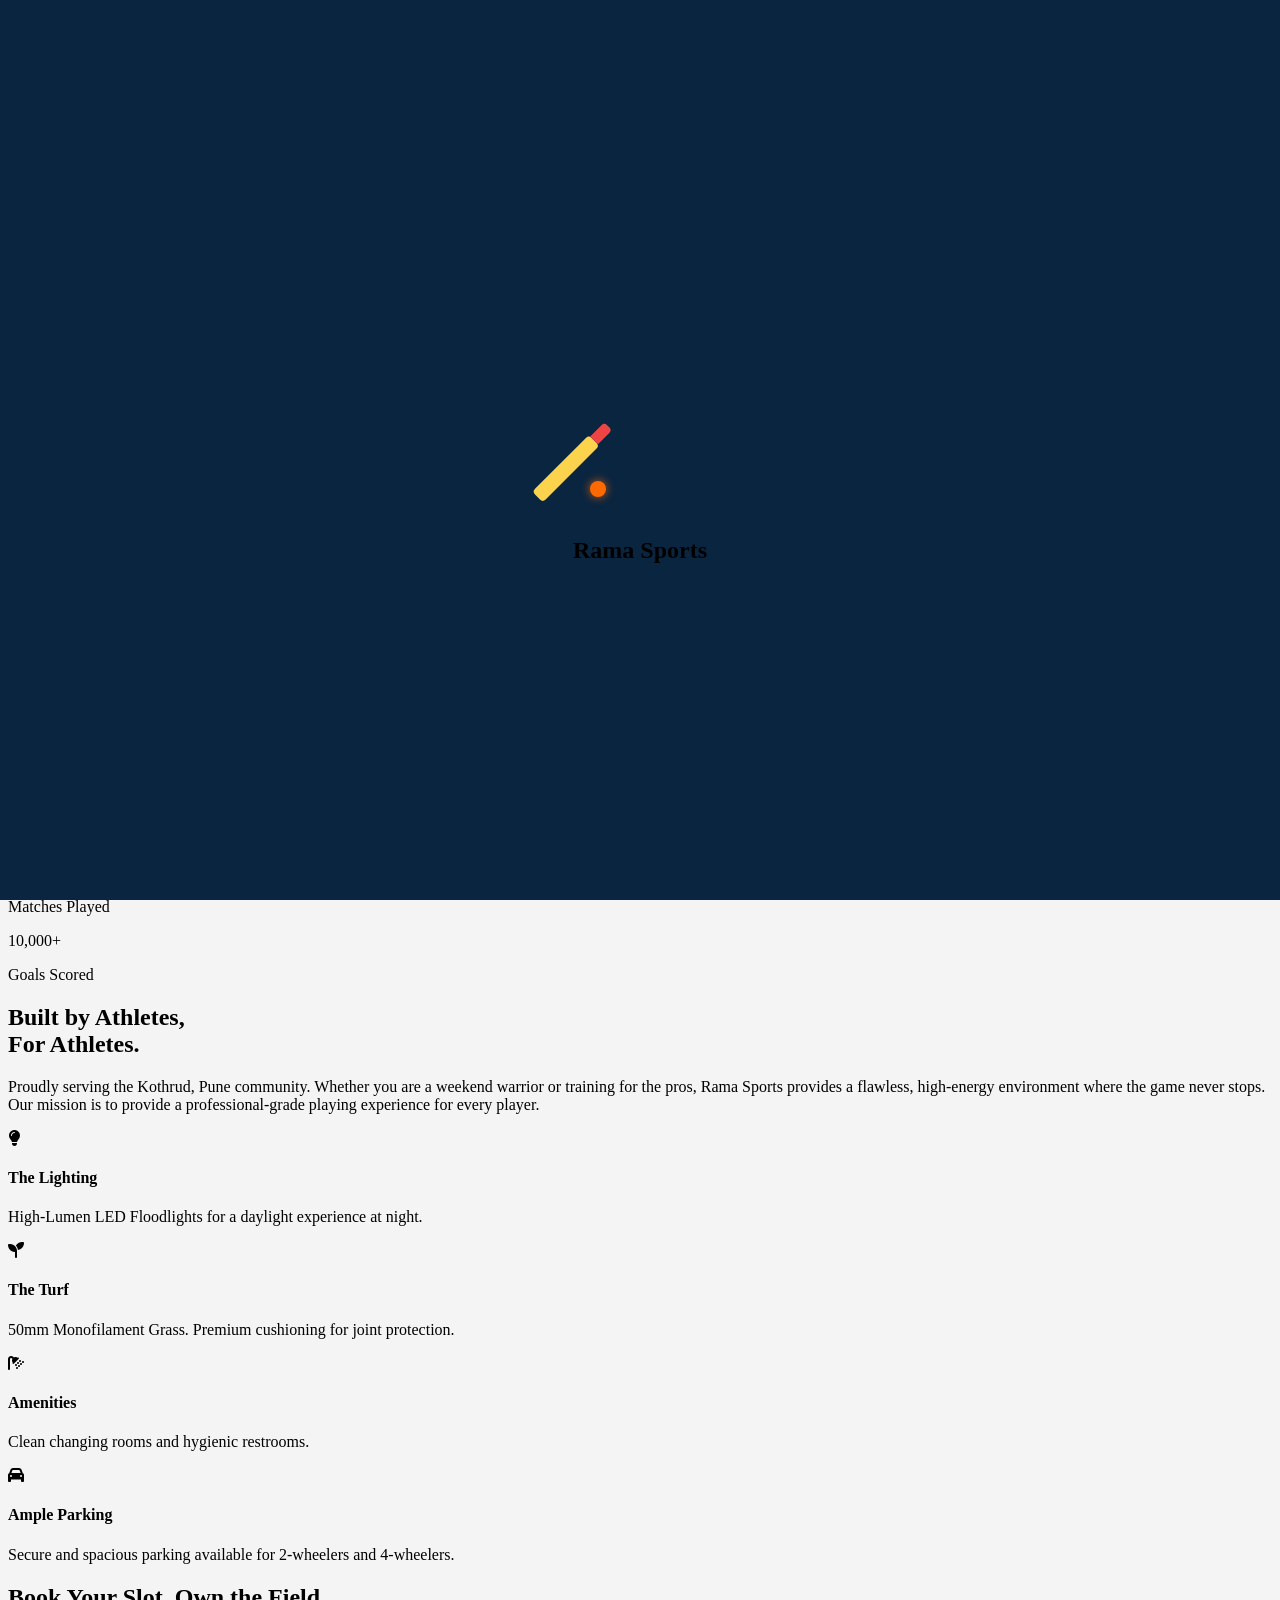
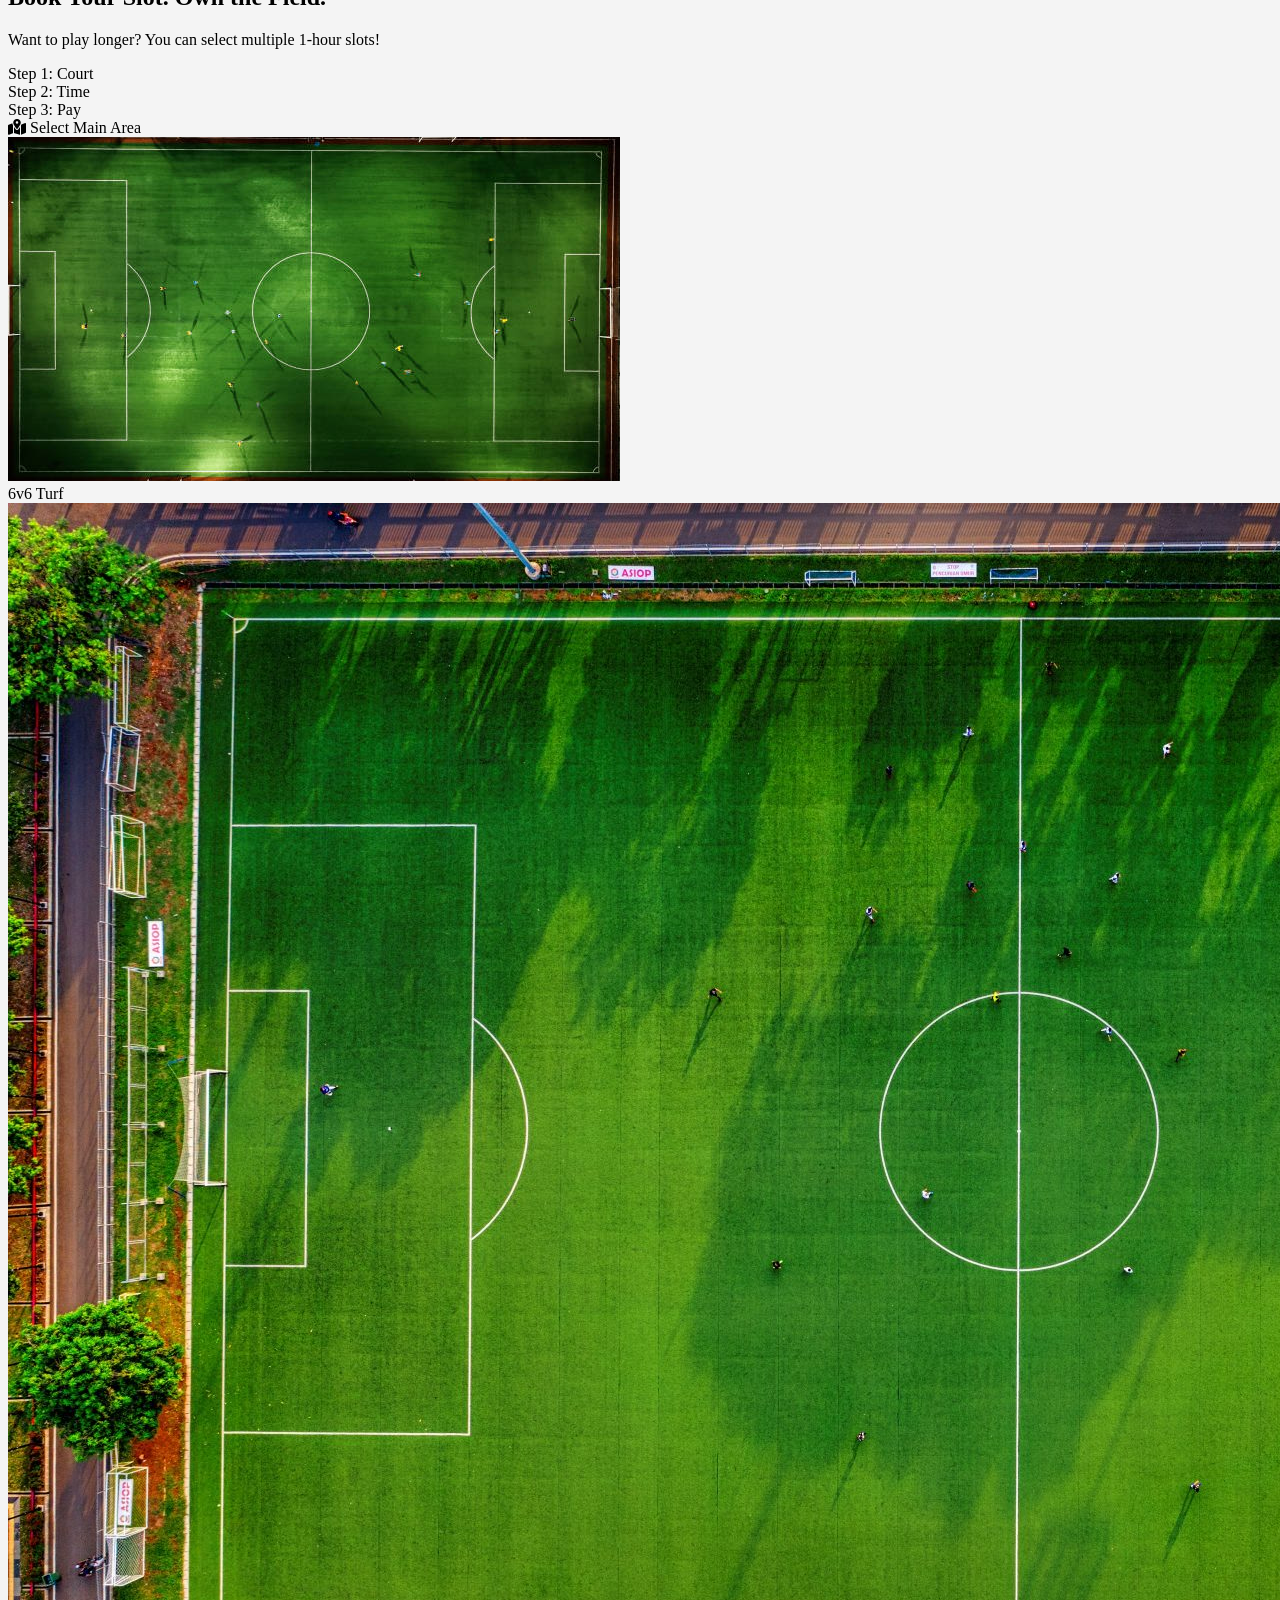
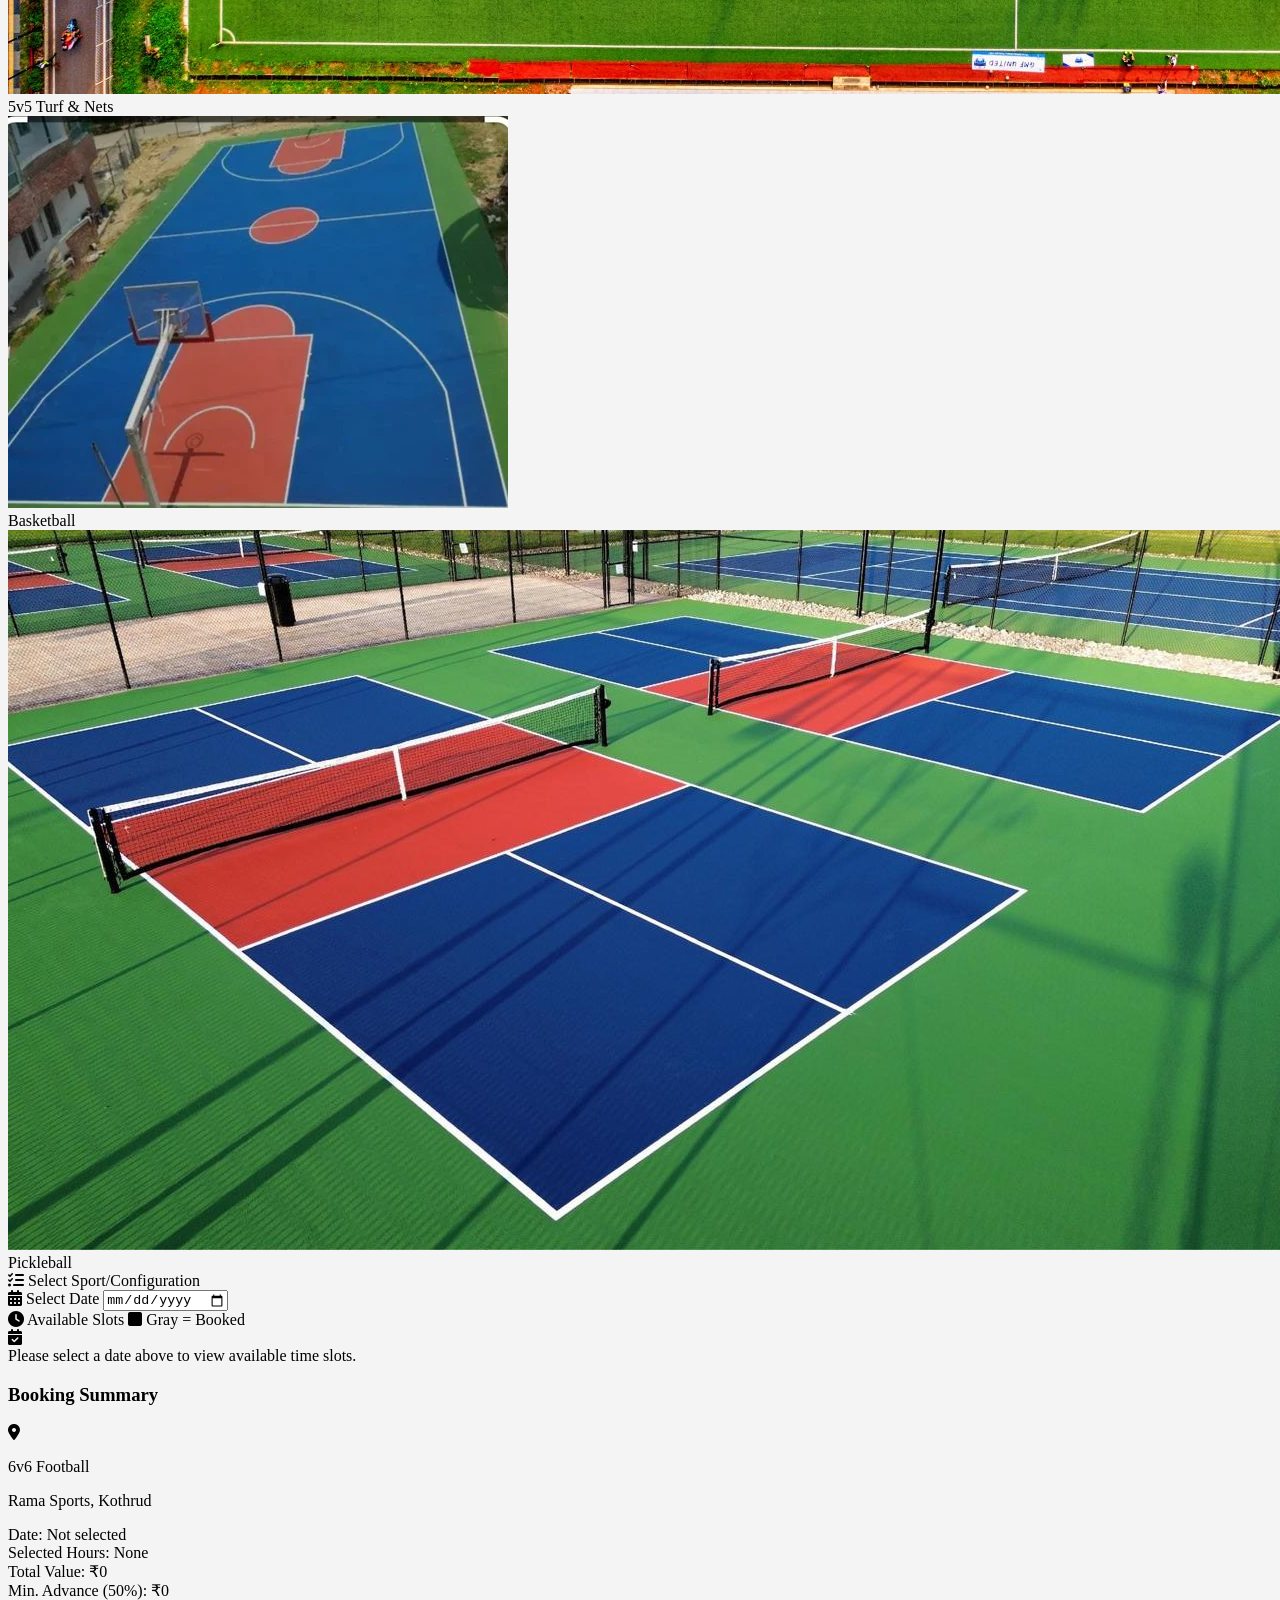
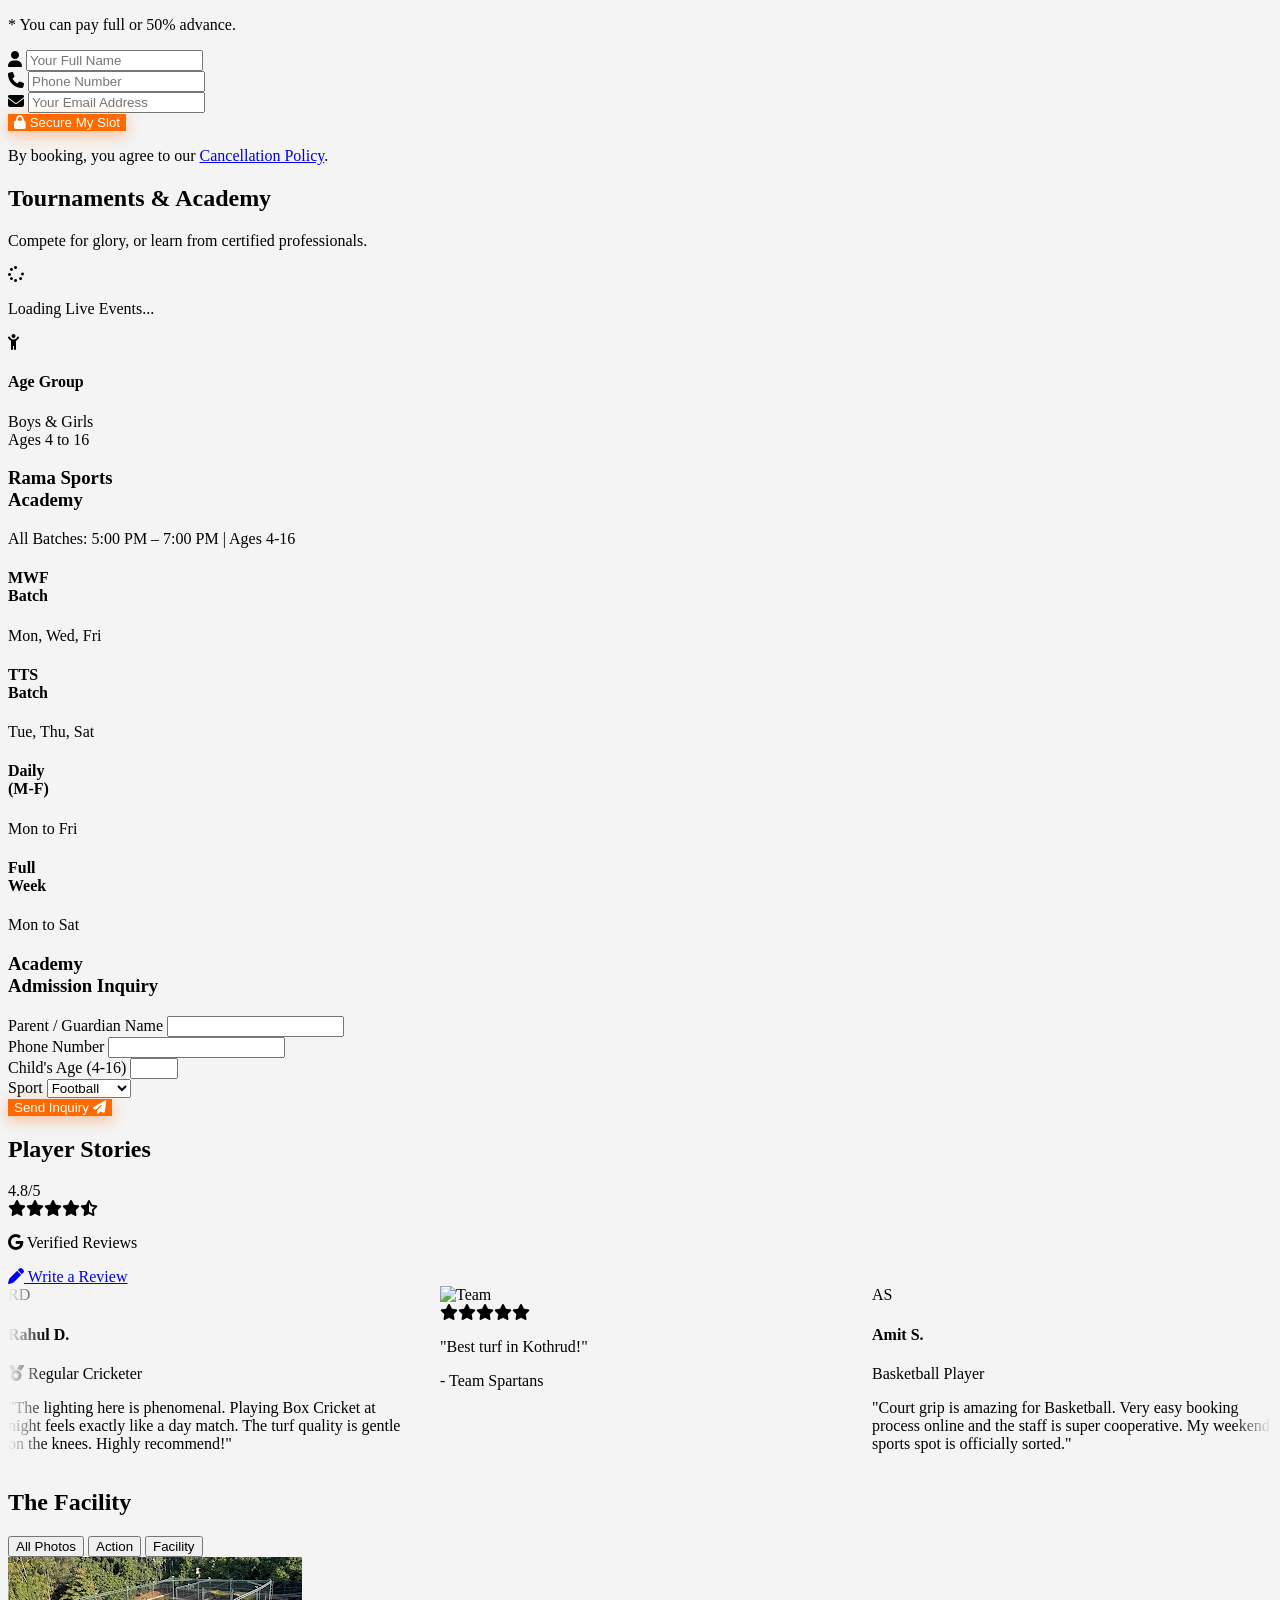
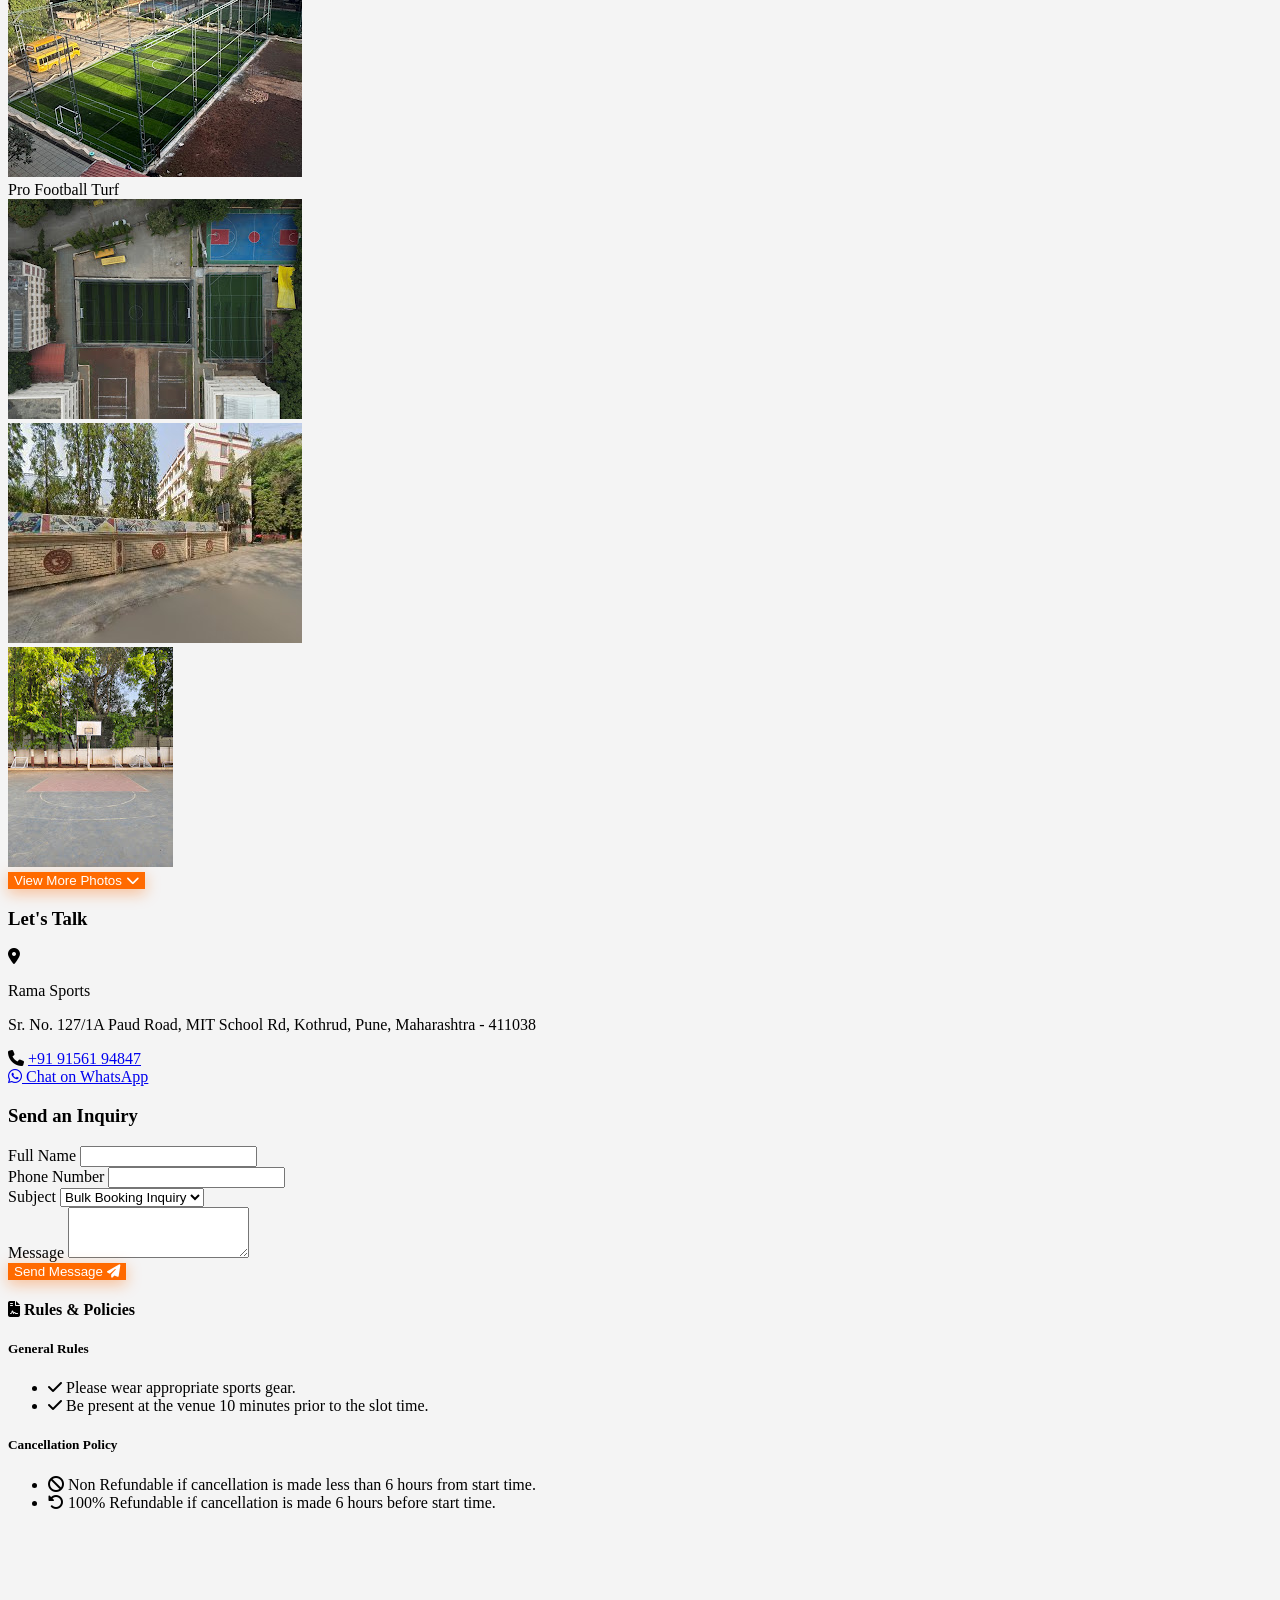
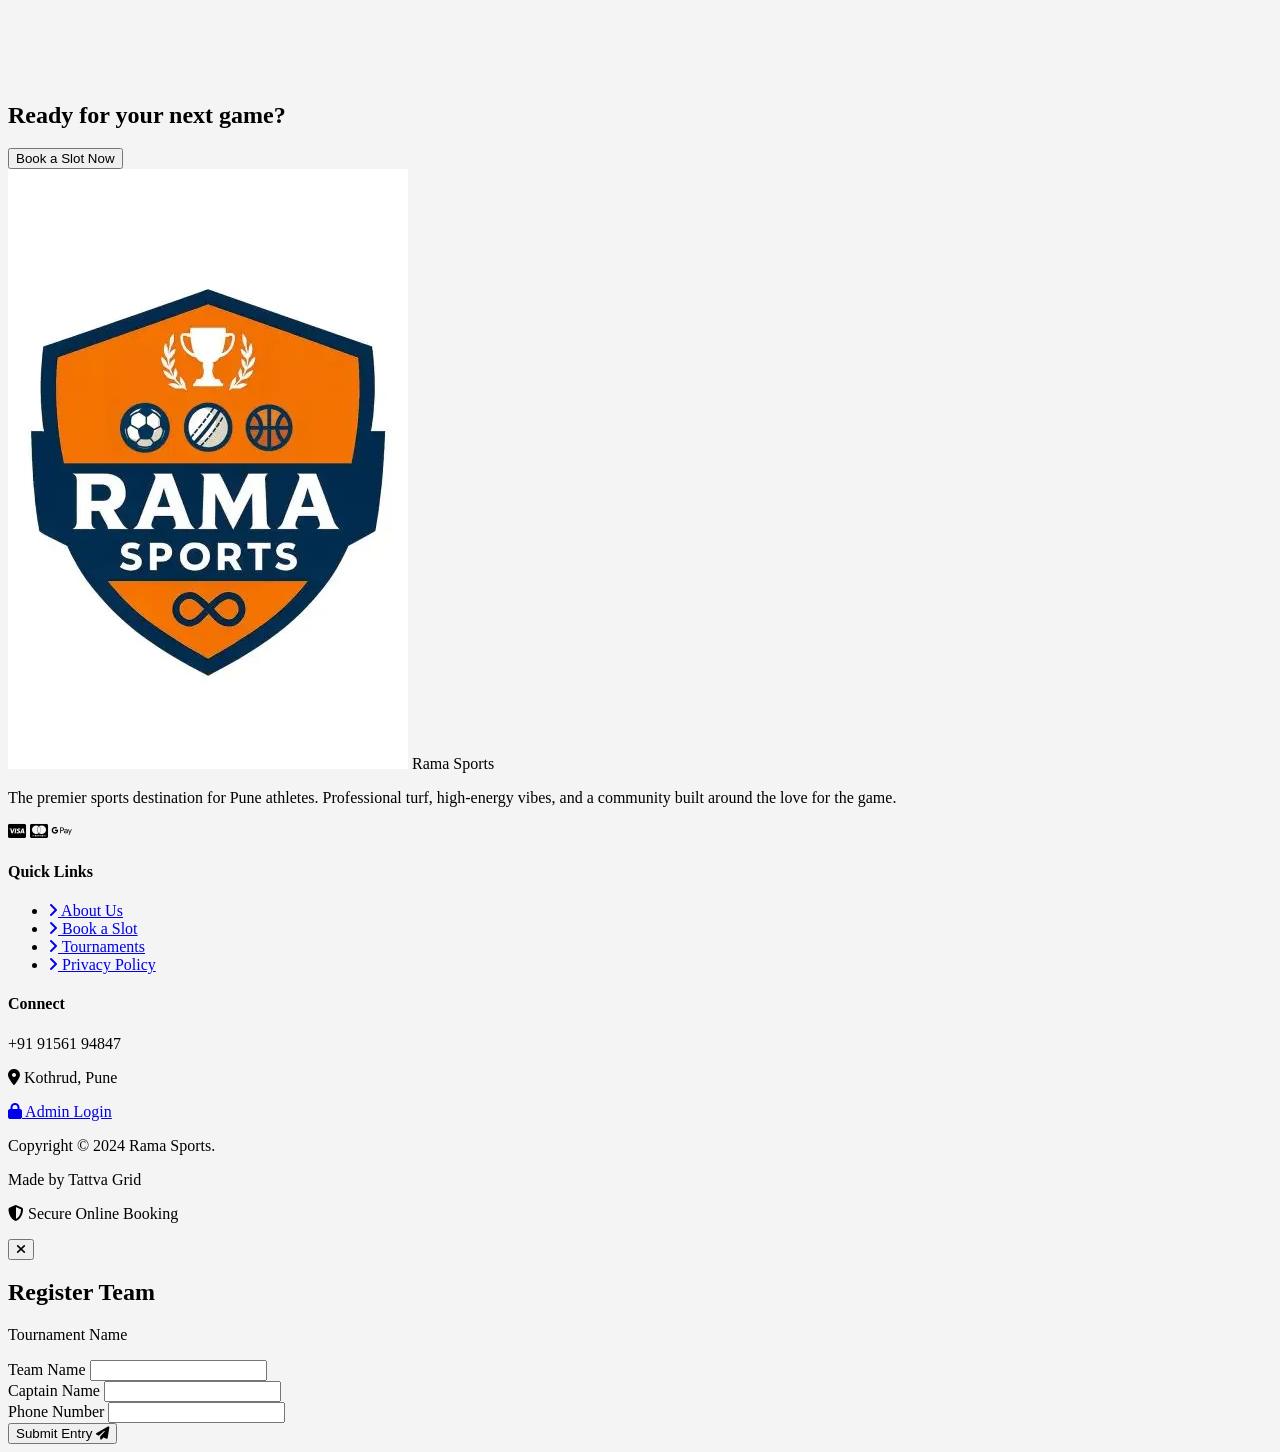
==== commit 077fa65a: "Update index.html" ====
--- a/index.html
+++ b/index.html
@@ -5,6 +5,17 @@
     <meta name="viewport" content="width=device-width, initial-scale=1.0, maximum-scale=1.0, user-scalable=no, viewport-fit=cover">
     <title>Rama Sports | The City's Best Turf</title>
     
+    <!-- Google tag (gtag.js) -->
+    <script async src="https://www.googletagmanager.com/gtag/js?id=G-R465038SK2"></script>
+    <script>
+      window.dataLayer = window.dataLayer || [];
+      function gtag(){dataLayer.push(arguments);}
+      gtag('js', new Date());
+
+      gtag('config', 'G-R465038SK2');
+    </script>
+    <!-- End Google tag -->
+
     <!-- Fonts & Icons -->
     <link href="https://fonts.googleapis.com/css2?family=Poppins:wght@300;400;600;700;900&display=swap" rel="stylesheet">
     <link rel="stylesheet" href="https://cdnjs.cloudflare.com/ajax/libs/font-awesome/6.4.0/css/all.min.css">
@@ -327,15 +338,16 @@
                                 <span id="sumTime" class="text-orange text-xs md:text-sm space-y-2 block max-h-32 overflow-y-auto pr-2 custom-scrollbar">None</span>
                             </div>
                             
-                            <div class="flex justify-between text-lg md:text-xl pt-2 mt-2">
+                            <!-- UPDATED PAYMENT SUMMARY DISPLAY -->
+                            <div class="flex justify-between text-xl md:text-2xl pt-2 mt-2 border-t border-gray-200">
                                 <span>Total Value:</span> 
-                                <span id="sumPrice" class="text-gray-400 font-bold line-through">₹0</span>
-                            </div>
-                            <div class="flex justify-between text-xl md:text-2xl pt-2 mt-2 border-t border-gray-200">
-                                <span>Advance (50%):</span> 
-                                <span id="sumAdvance" class="text-orange font-black">₹0</span>
-                            </div>
-                            <p class="text-[10px] md:text-xs text-teal mt-1 text-right font-bold">* Pay the remaining 50% at the venue.</p>
+                                <span id="sumPrice" class="text-navy font-black">₹0</span>
+                            </div>
+                            <div class="flex justify-between text-base md:text-lg pt-2 mt-2 text-gray-500">
+                                <span class="text-sm md:text-base">Min. Advance (50%):</span> 
+                                <span id="sumAdvance" class="font-bold">₹0</span>
+                            </div>
+                            <p class="text-[10px] md:text-xs text-teal mt-1 text-right font-bold">* You can pay full or 50% advance.</p>
                         </div>
 
                         <!-- Customer Details Form -->
@@ -892,7 +904,11 @@
         let pendingBookingPayload = null;
         window.showingAllGallery = false;
 
-        // Sub-Sport Mappings (Includes Hockey now!)
+        // Payment State Variables
+        window.currentPaymentTotal = 0;
+        window.currentPaymentAdvance = 0;
+
+        // Sub-Sport Mappings
         const subSportsMap = {
             '6v6': ['6v6 Football', '6v6 Cricket'],
             '5v5': ['5v5 Football', '5v5 Cricket', '5v5 Hockey', 'Cricket Net 1', 'Cricket Net 2', 'Cricket Net 3', 'Cricket Net 4', 'Cricket Net 5'],
@@ -1054,15 +1070,14 @@
                         if (isViewing6v6 && isBooked6v6) return true;
 
                         // 3. 5v5 Turf Logic (Full turf vs Nets)
-                        // Note: ANY 5v5 (Hockey, Football, Cricket) blocks Nets and other 5v5s
                         const isViewing5v5 = viewing.startsWith('5v5');
                         const isBooked5v5 = booked.startsWith('5v5');
                         const isViewingNet = viewing.startsWith('Cricket Net');
                         const isBookedNet = booked.startsWith('Cricket Net');
                         
-                        if (isViewing5v5 && isBooked5v5) return true; // Football blocks Hockey etc.
-                        if (isViewing5v5 && isBookedNet) return true; // Full blocked if ANY net booked
-                        if (isViewingNet && isBooked5v5) return true; // ANY net blocked if Full is booked
+                        if (isViewing5v5 && isBooked5v5) return true; 
+                        if (isViewing5v5 && isBookedNet) return true; 
+                        if (isViewingNet && isBooked5v5) return true; 
 
                         // 4. Basketball & Pickleball Logic
                         const group1 = ['Basketball Half Court 1', 'Pickleball Court 1'];
@@ -1139,12 +1154,31 @@
             advanceContainer.innerHTML = `₹${Math.round(tot / 2)}`;
         };
 
+        window.updateUPI = (type) => {
+            const amtToPay = type === 'full' ? window.currentPaymentTotal : window.currentPaymentAdvance;
+            
+            // Update the display text in the modal
+            document.getElementById('displayPayAmount').innerText = `₹${amtToPay}`;
+            
+            const merchantUpiId = "ramasportspune@okicici"; 
+            const merchantName = "Rama Sports";
+            const upiString = `upi://pay?pa=${merchantUpiId}&pn=${encodeURIComponent(merchantName)}&am=${amtToPay}&cu=INR&tn=Turf Booking ${selectedDate}`;
+            
+            // Update QR
+            document.getElementById('upiQrImage').src = `https://api.qrserver.com/v1/create-qr-code/?size=250x250&data=${encodeURIComponent(upiString)}`;
+            
+            // Update Link for Mobile
+            const appLink = document.getElementById('upiAppLink');
+            if(appLink) appLink.href = upiString;
+
+            // Save the exact amount they intend to pay into our payload
+            pendingBookingPayload.amountPaid = amtToPay;
+            pendingBookingPayload.paymentType = type;
+        };
+
         window.submitBooking = async (e) => {
             e.preventDefault();
             if (selectedSlotsArray.length === 0) return alert('Please select at least one hourly slot to book.');
-
-            const merchantUpiId = "ramasportspune@okicici"; 
-            const merchantName = "Rama Sports";
 
             const btn = document.getElementById('submitBtn'); 
             const orig = btn.innerHTML; 
@@ -1154,6 +1188,10 @@
             const combinedTimes = selectedSlotsArray.map(s => s.time).join(', ');
             const totalAmt = selectedSlotsArray.reduce((acc, curr) => acc + curr.price, 0);
             const advanceAmt = Math.round(totalAmt / 2);
+
+            // Store globally for the modal logic to use
+            window.currentPaymentTotal = totalAmt;
+            window.currentPaymentAdvance = advanceAmt;
 
             pendingBookingPayload = { 
                 name: document.getElementById('bookName').value, 
@@ -1167,39 +1205,60 @@
                 createdAt: serverTimestamp()
             };
 
-            const upiString = `upi://pay?pa=${merchantUpiId}&pn=${encodeURIComponent(merchantName)}&am=${advanceAmt}&cu=INR&tn=Turf Booking ${selectedDate} Advance`;
-            const qrImageUrl = `https://api.qrserver.com/v1/create-qr-code/?size=250x250&data=${encodeURIComponent(upiString)}`;
-
             const paymentModal = document.createElement('div');
             paymentModal.id = "upiPaymentModal";
             paymentModal.className = "fixed inset-0 bg-navy/95 z-[9999] flex justify-center items-center backdrop-blur-sm p-4 safe-pb";
             paymentModal.innerHTML = `
                 <div class="bg-white rounded-3xl p-6 md:p-8 w-[95%] md:max-w-md text-center shadow-2xl relative border-t-8 border-orange flex flex-col max-h-[90vh] overflow-y-auto custom-scrollbar">
                     <button onclick="document.getElementById('upiPaymentModal').remove()" class="absolute top-4 right-4 text-gray-400 hover:text-red-500 text-2xl"><i class="fa-solid fa-times"></i></button>
+                    
                     <h2 class="text-2xl md:text-3xl font-black text-navy mb-2 mt-4 md:mt-0">Complete Payment</h2>
-                    <p class="text-gray-500 font-bold mb-1">Total Slot Value: ₹${totalAmt}</p>
-                    <p class="text-navy font-black mb-4 md:mb-6 text-lg md:text-xl border-b-2 border-gray-100 pb-4">Advance to Pay Now (50%): <br><span class="text-orange text-3xl md:text-4xl mt-2 block">₹${advanceAmt}</span></p>
+                    <p class="text-gray-500 font-bold mb-4">Total Slot Value: ₹${totalAmt}</p>
+                    
+                    <!-- New Payment Toggle Options -->
+                    <div class="bg-gray-50 p-3 rounded-xl border border-gray-200 mb-4 flex justify-center gap-4">
+                        <label class="flex items-center gap-2 cursor-pointer font-bold text-sm md:text-base text-navy">
+                            <input type="radio" name="payOption" value="advance" checked onchange="window.updateUPI('advance')" class="w-4 h-4 accent-orange">
+                            Pay 50% (₹${advanceAmt})
+                        </label>
+                        <label class="flex items-center gap-2 cursor-pointer font-bold text-sm md:text-base text-navy">
+                            <input type="radio" name="payOption" value="full" onchange="window.updateUPI('full')" class="w-4 h-4 accent-orange">
+                            Pay Full (₹${totalAmt})
+                        </label>
+                    </div>
+
+                    <p class="text-navy font-black mb-4 md:mb-6 text-lg md:text-xl border-b-2 border-gray-100 pb-4">Amount to Pay Now: <br>
+                        <span class="text-orange text-3xl md:text-4xl mt-2 block" id="displayPayAmount">₹${advanceAmt}</span>
+                    </p>
+                    
                     <div class="hidden md:block mb-4 md:mb-6">
                         <p class="text-xs md:text-sm font-bold text-navy mb-3 uppercase tracking-widest">Scan to Pay via any UPI App</p>
-                        <img src="${qrImageUrl}" alt="UPI QR Code" class="mx-auto border-4 border-gray-100 rounded-xl shadow-sm">
-                    </div>
+                        <img id="upiQrImage" src="" alt="UPI QR Code" class="mx-auto border-4 border-gray-100 rounded-xl shadow-sm">
+                    </div>
+                    
                     <div class="block md:hidden mb-4 md:mb-6">
-                        <a href="${upiString}" class="block w-full bg-navy text-white py-4 rounded-xl font-black text-base hover:bg-orange transition shadow-xl flex justify-center items-center gap-3">
+                        <a id="upiAppLink" href="#" class="block w-full bg-navy text-white py-4 rounded-xl font-black text-base hover:bg-orange transition shadow-xl flex justify-center items-center gap-3">
                             <i class="fa-solid fa-mobile-screen"></i> Pay via App (GPay/PhonePe)
                         </a>
                     </div>
+                    
                     <div class="bg-red-50 border-2 border-red-200 rounded-xl p-4 mb-4 md:mb-6 text-left shadow-sm">
                         <p class="text-xs md:text-sm text-red-600 font-bold leading-relaxed">
                             <i class="fa-solid fa-circle-exclamation mr-1 text-red-500"></i>
-                            <strong>IMPORTANT:</strong> Your booking is currently on hold. <u>It will ONLY be confirmed AFTER you share the successful payment screenshot</u> of the 50% advance with us on WhatsApp.
+                            <strong>IMPORTANT:</strong> Your booking is currently on hold. <u>It will ONLY be confirmed AFTER you share the successful payment screenshot</u> with us on WhatsApp.
                         </p>
                     </div>
+                    
                     <button onclick="window.confirmWhatsApp()" class="w-full bg-[#25D366] text-white py-3 md:py-4 rounded-xl font-black text-base hover:bg-[#1ebe5d] transition shadow-xl flex justify-center items-center gap-3 mt-auto">
                         <i class="fa-brands fa-whatsapp text-xl md:text-2xl"></i> I Paid, Send Screenshot
                     </button>
                 </div>
             `;
             document.body.appendChild(paymentModal);
+            
+            // Run the initial QR generation for the default "advance" selection
+            window.updateUPI('advance');
+
             btn.innerHTML = orig; 
             btn.disabled = false; 
         };
@@ -1211,12 +1270,11 @@
                 await addDoc(collection(db, "bookings"), pendingBookingPayload);
                 
                 const total = pendingBookingPayload.price;
-                const advance = Math.round(total / 2);
+                const amountPaid = pendingBookingPayload.amountPaid;
+                const pending = total - amountPaid;
 
                 // 2. Trigger Automated Emails via EmailJS
-                // REPLACE "YOUR_SERVICE_ID", "YOUR_OWNER_TEMPLATE_ID", and "YOUR_USER_TEMPLATE_ID" in production
                 try {
-                    // Send Email to Owner
                     emailjs.send("YOUR_SERVICE_ID", "YOUR_OWNER_TEMPLATE_ID", {
                         to_name: "Rama Sports Admin",
                         from_name: pendingBookingPayload.name,
@@ -1226,11 +1284,10 @@
                         date: pendingBookingPayload.date,
                         time: pendingBookingPayload.timeSlot,
                         total: total,
-                        advance: advance,
-                        message: "A new booking request was submitted. Please check WhatsApp for their payment screenshot."
+                        advance: amountPaid,
+                        message: `A new booking request was submitted. User chose to pay ${pendingBookingPayload.paymentType === 'full' ? 'Full Amount' : '50% Advance'}. Please check WhatsApp for their screenshot.`
                     });
 
-                    // Send Email to Customer
                     emailjs.send("YOUR_SERVICE_ID", "YOUR_USER_TEMPLATE_ID", {
                         to_email: pendingBookingPayload.email,
                         to_name: pendingBookingPayload.name,
@@ -1238,15 +1295,17 @@
                         date: pendingBookingPayload.date,
                         time: pendingBookingPayload.timeSlot,
                         total: total,
-                        advance: advance,
-                        message: "Your booking request is initiated! To secure your slot, please ensure you have sent the 50% advance screenshot to our WhatsApp."
+                        advance: amountPaid,
+                        message: "Your booking request is initiated! To secure your slot, please ensure you have sent the payment screenshot to our WhatsApp."
                     });
                 } catch(emailErr) {
                     console.warn("EmailJS failed. Ensure your keys are correctly set.", emailErr);
                 }
 
                 // 3. Redirect to WhatsApp for Screenshot
-                const waMsg = `*Advance Payment Done! Confirm My Slot* ✅%0A%0A*Name:* ${pendingBookingPayload.name}%0A*Court:* ${pendingBookingPayload.sport}%0A*Date:* ${pendingBookingPayload.date}%0A*Time:* ${pendingBookingPayload.timeSlot}%0A%0A*Total Slot Value:* ₹${total}%0A*Advance Paid:* ₹${advance}%0A*Pending (Pay at Venue):* ₹${total - advance}%0A%0A[Please attach your payment screenshot here]`;
+                const paymentLabel = pendingBookingPayload.paymentType === 'full' ? 'Full Payment' : '50% Advance';
+                const waMsg = `*Payment Done! Confirm My Slot* ✅%0A%0A*Name:* ${pendingBookingPayload.name}%0A*Court:* ${pendingBookingPayload.sport}%0A*Date:* ${pendingBookingPayload.date}%0A*Time:* ${pendingBookingPayload.timeSlot}%0A%0A*Total Slot Value:* ₹${total}%0A*Amount Paid:* ₹${amountPaid} (${paymentLabel})%0A*Pending (Pay at Venue):* ₹${pending}%0A%0A[Please attach your payment screenshot here]`;
+                
                 window.open(`https://wa.me/9156194847?text=${waMsg}`, '_blank');
                 
                 // Cleanup
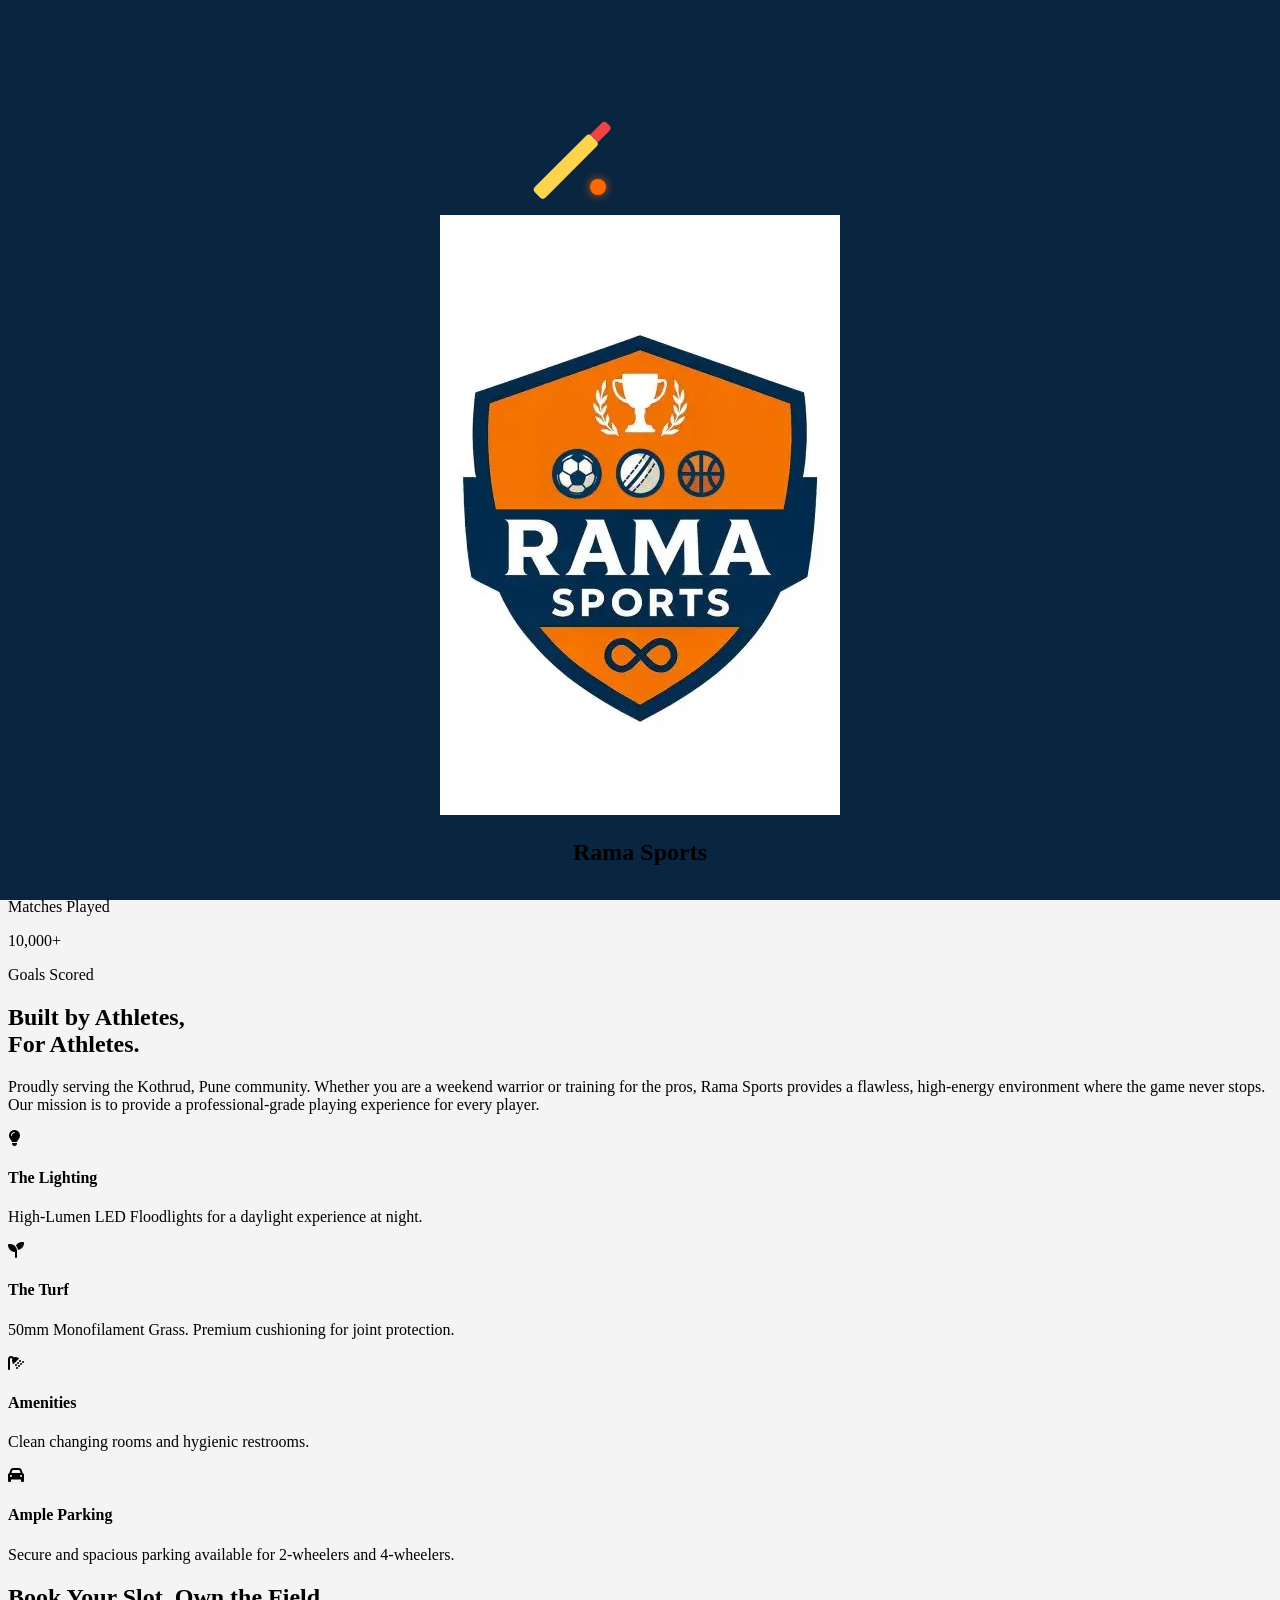
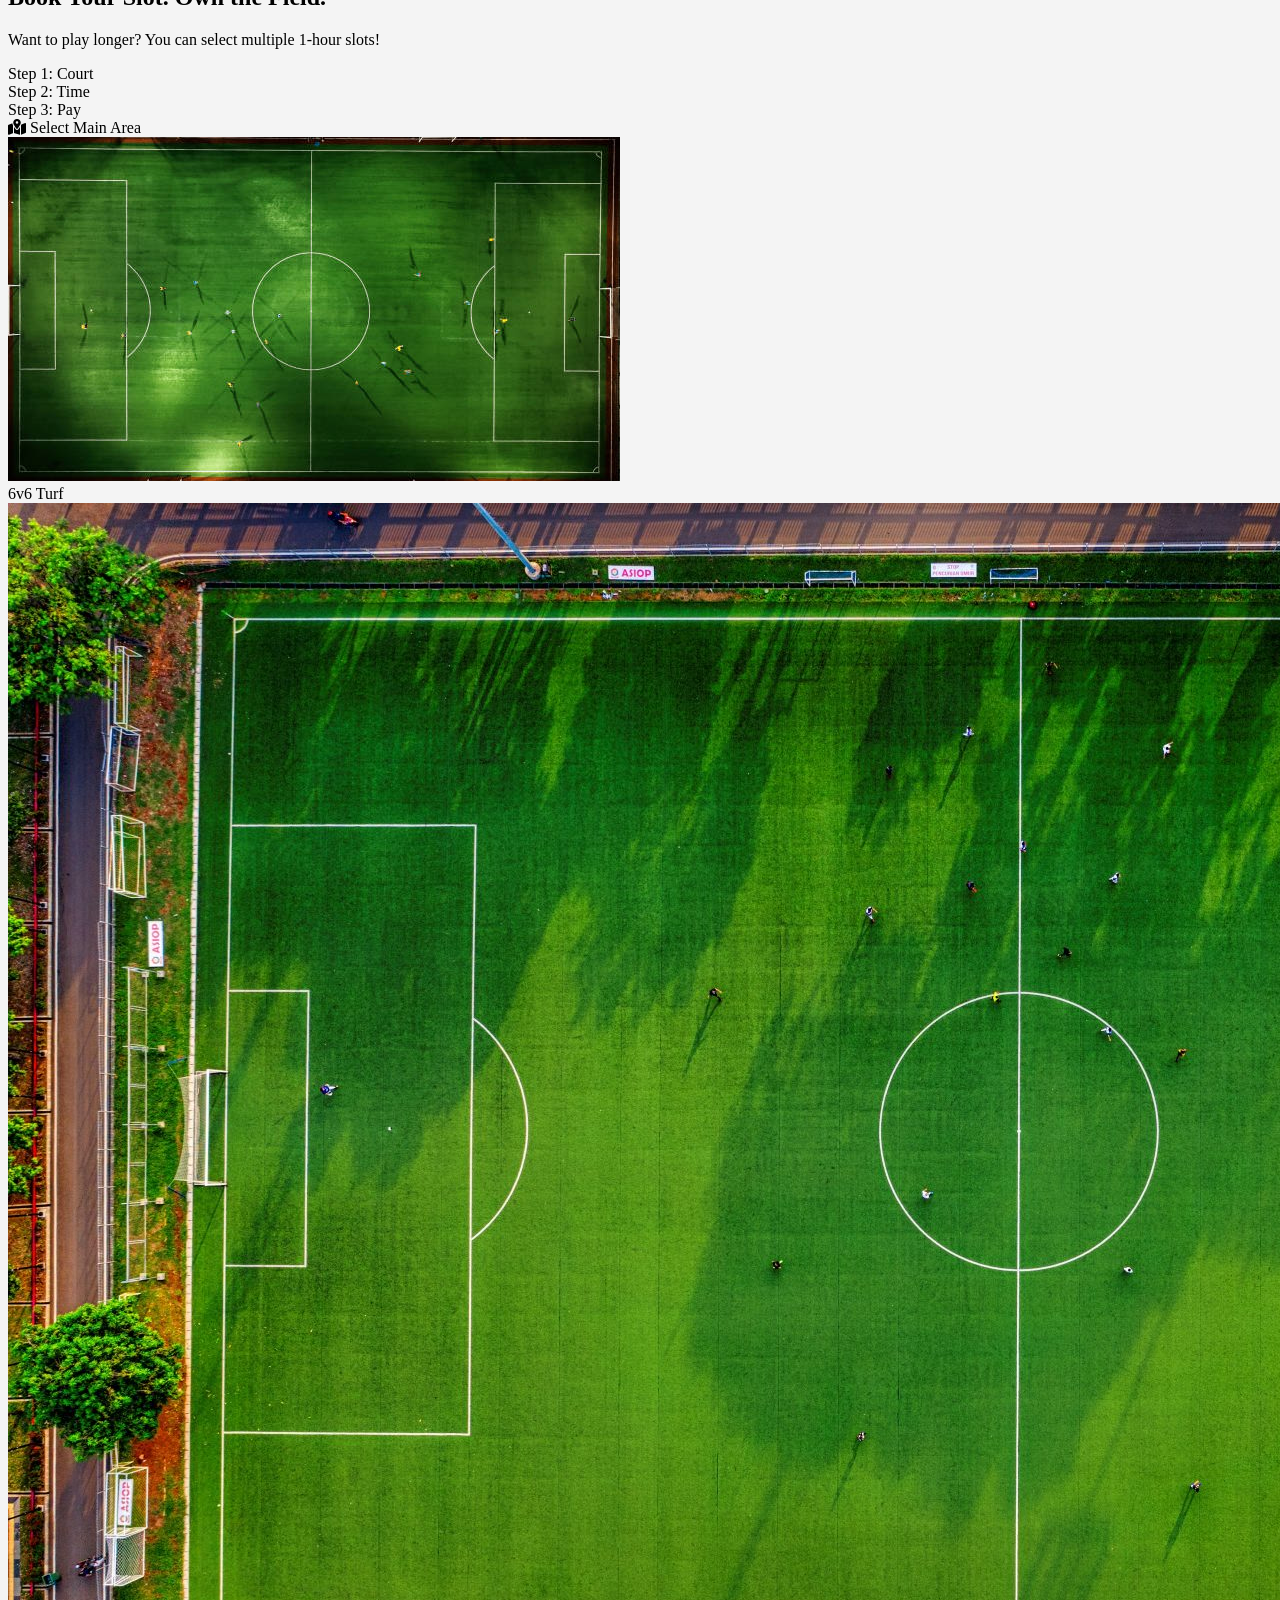
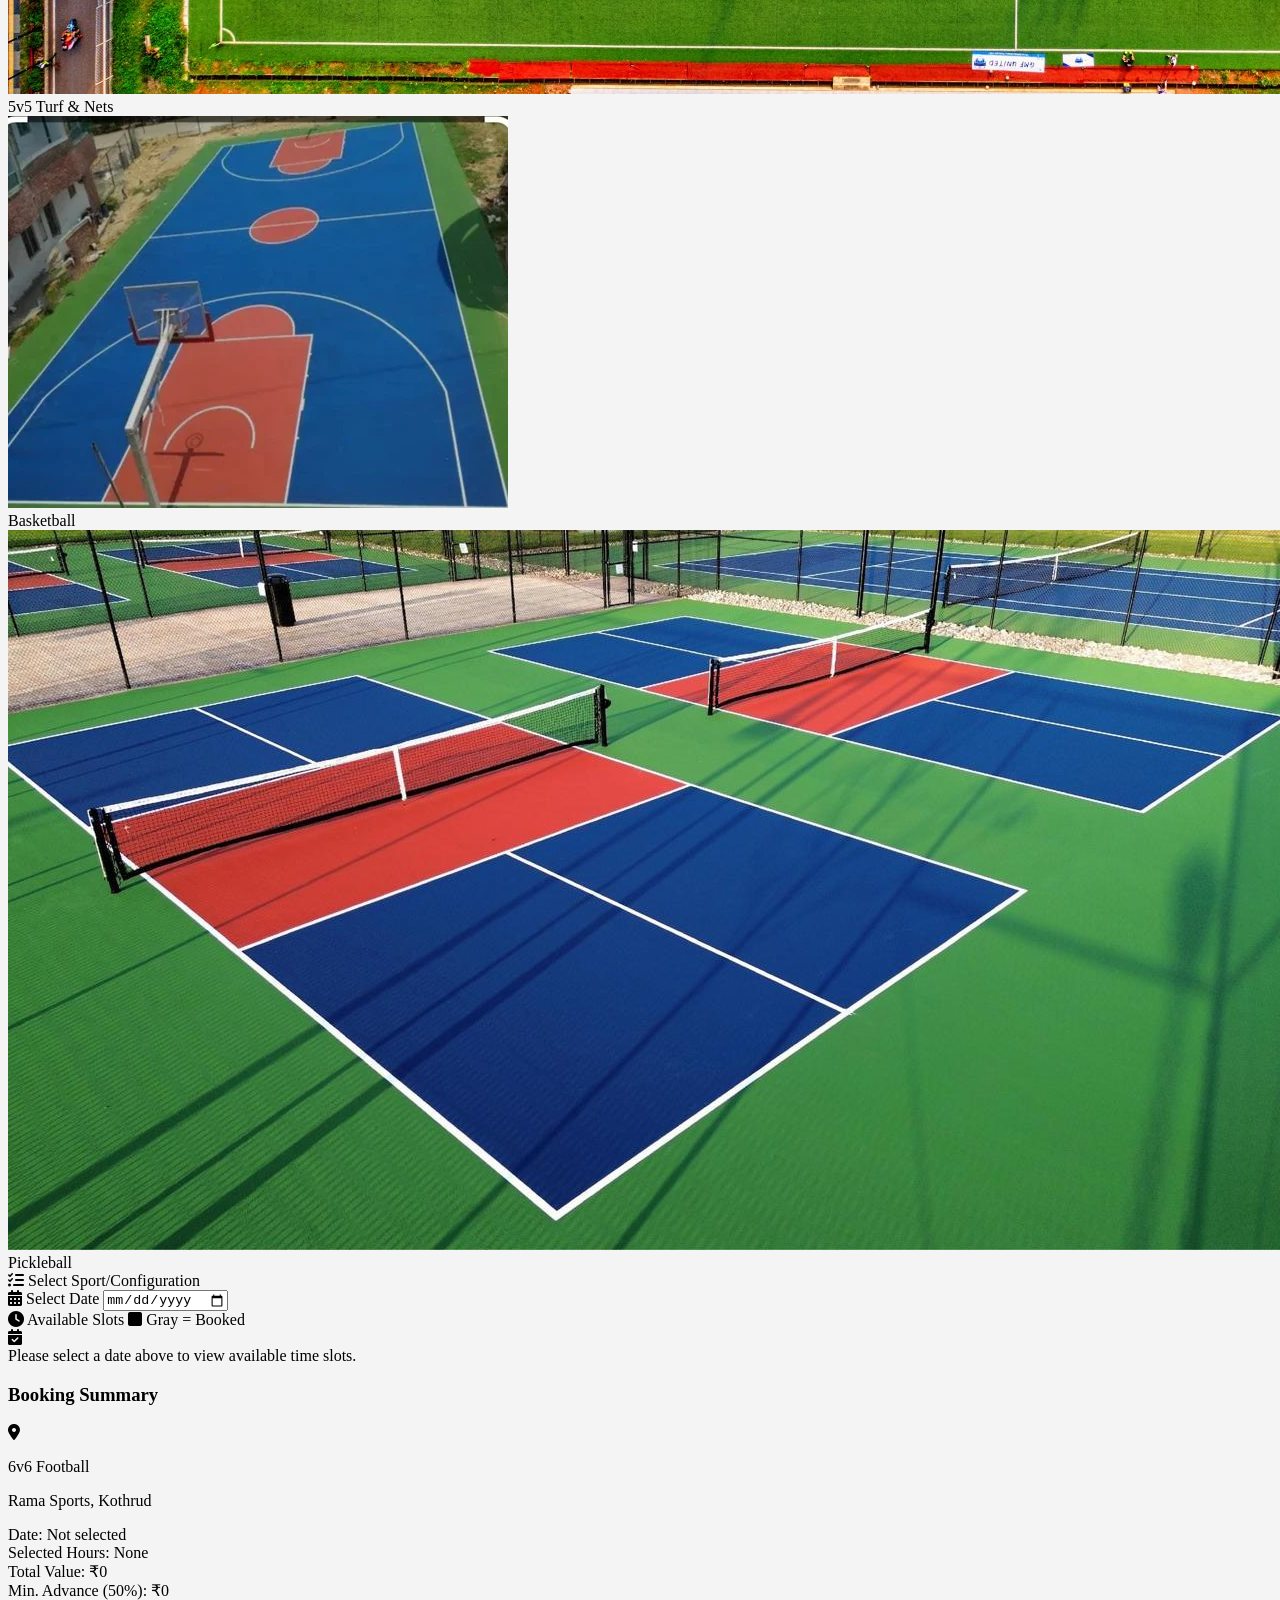
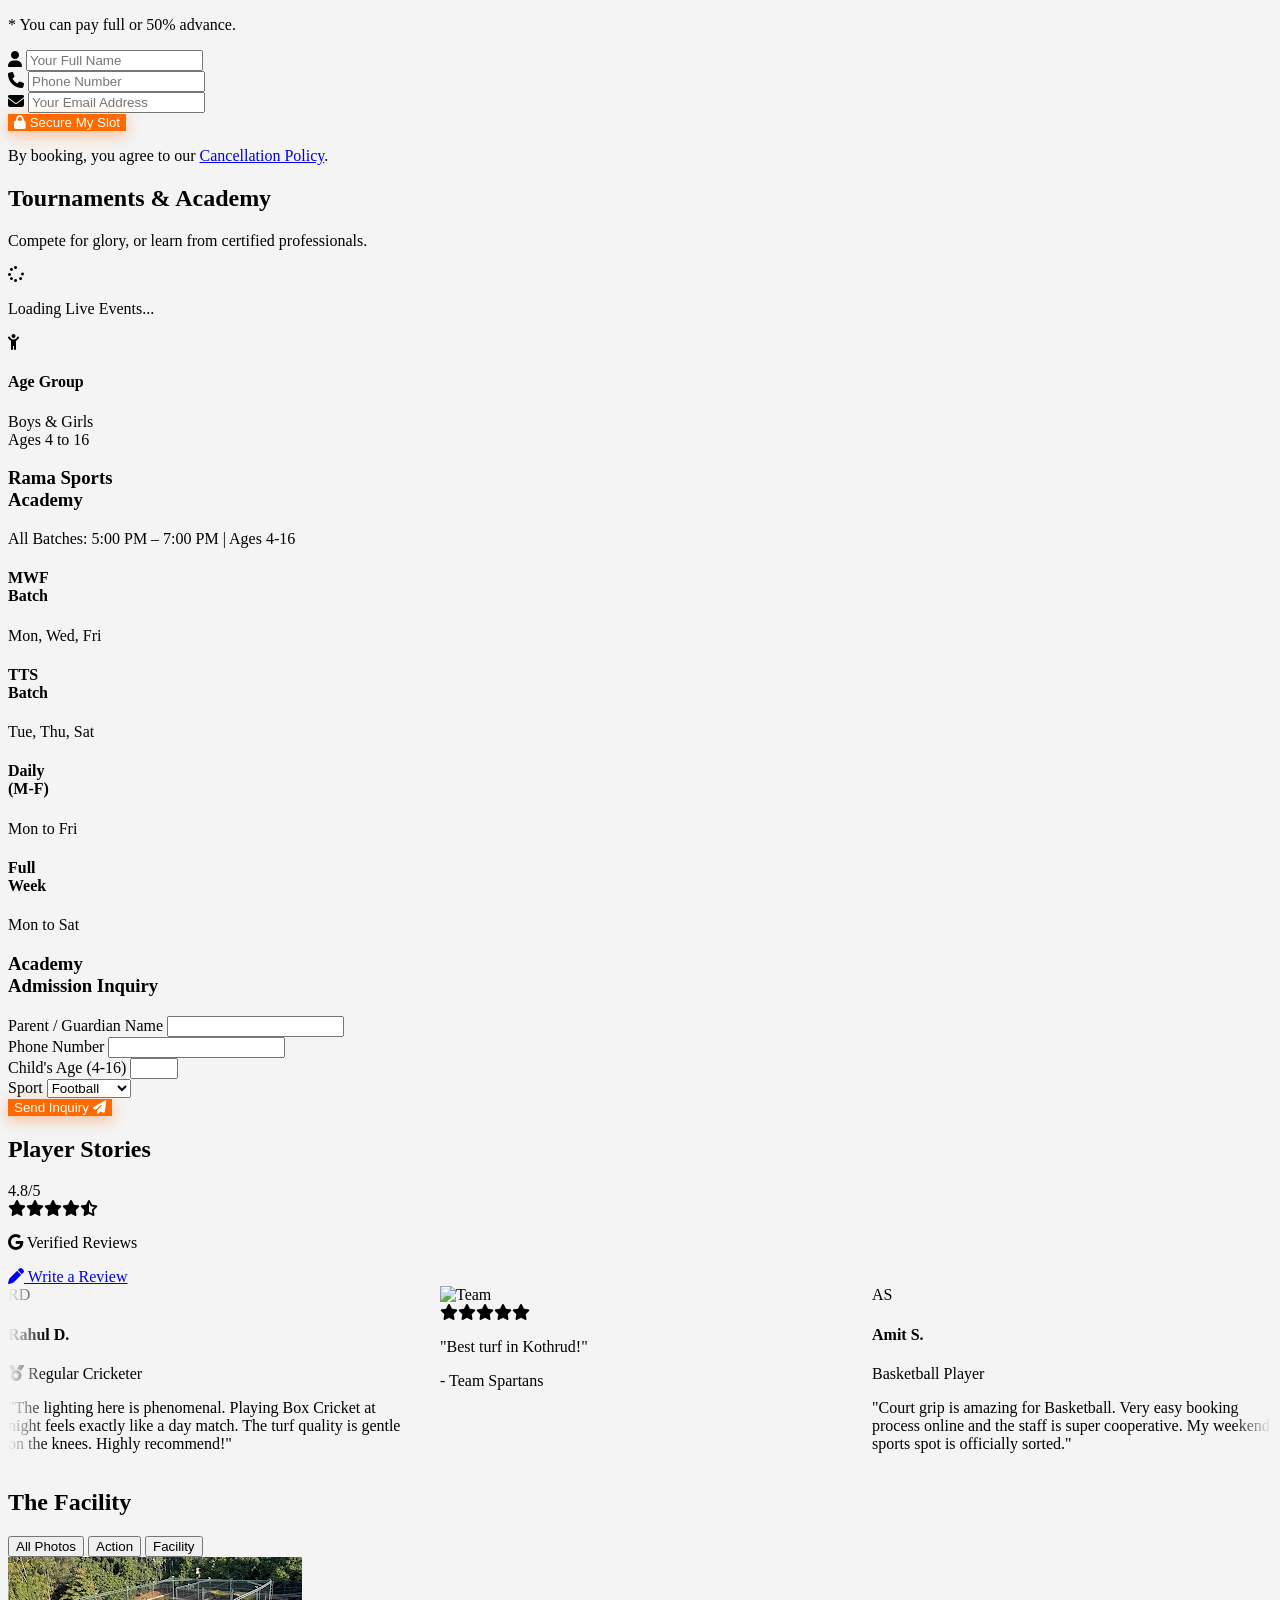
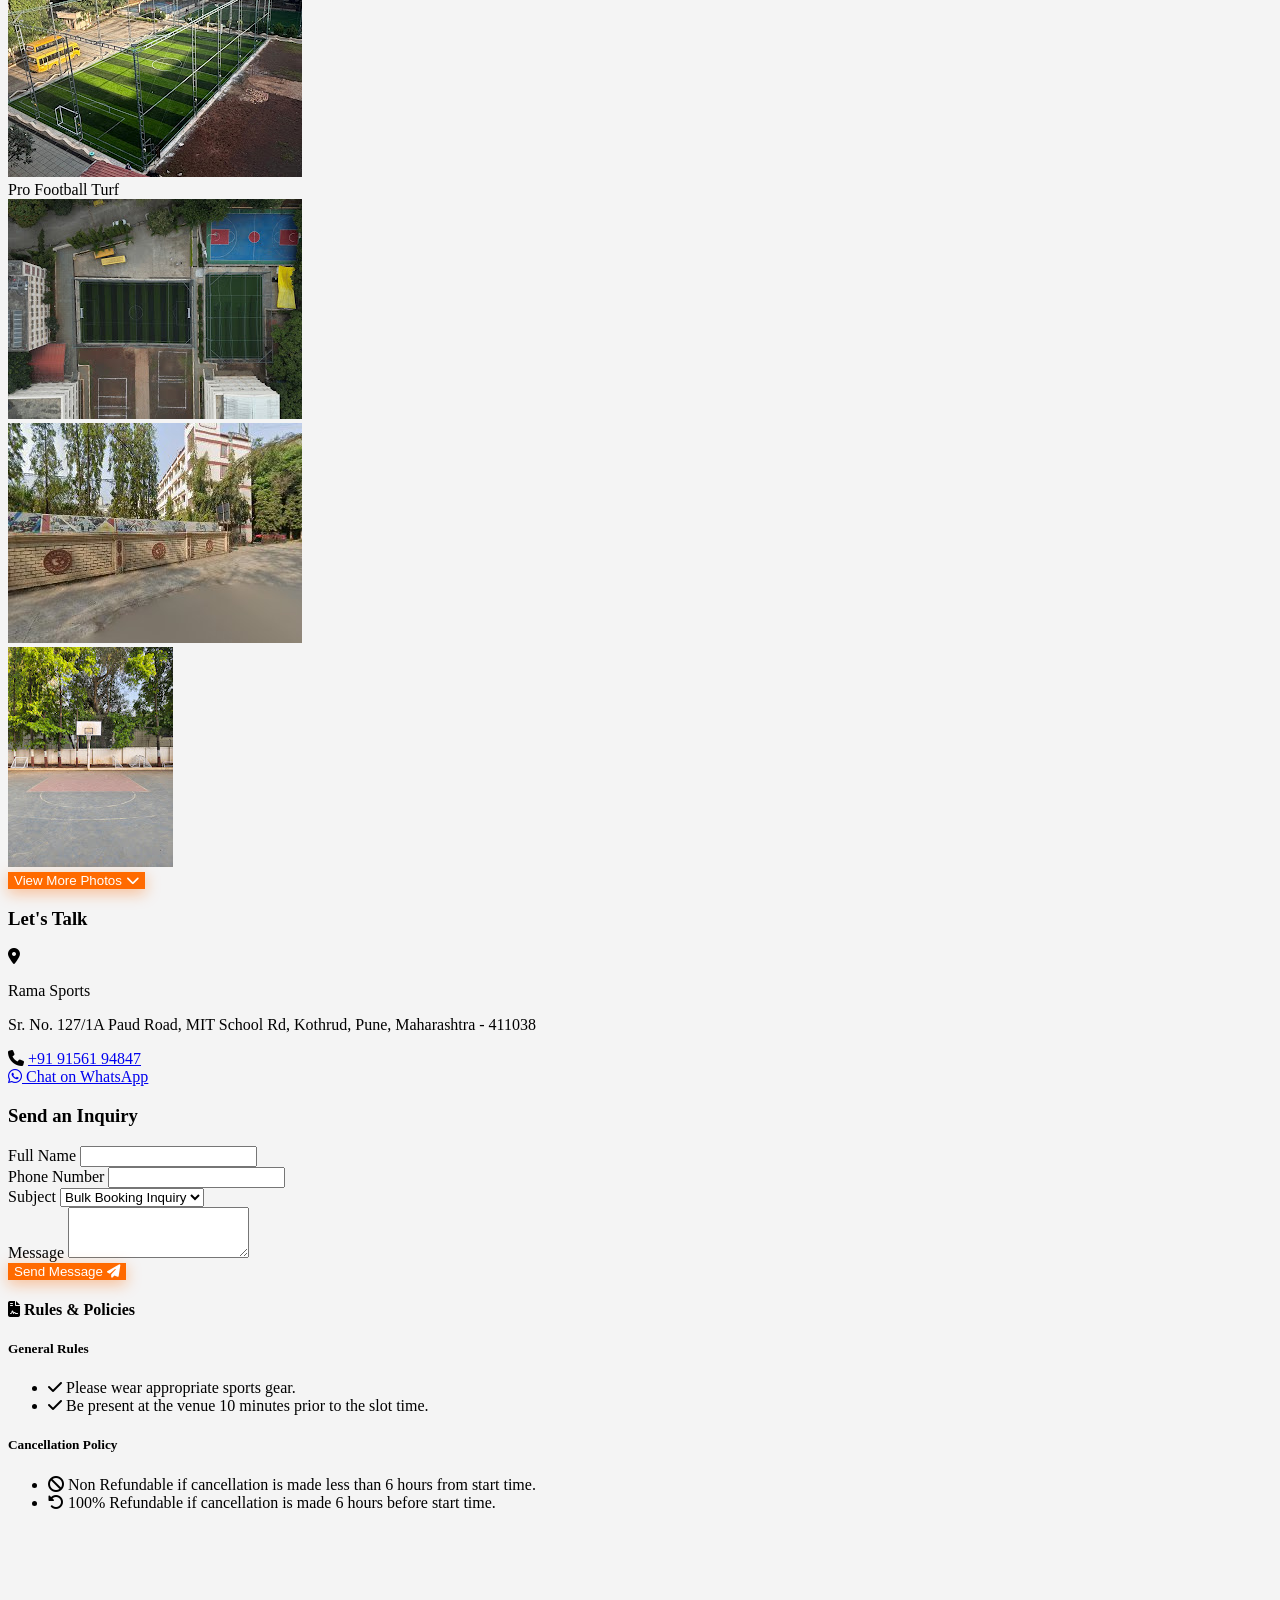
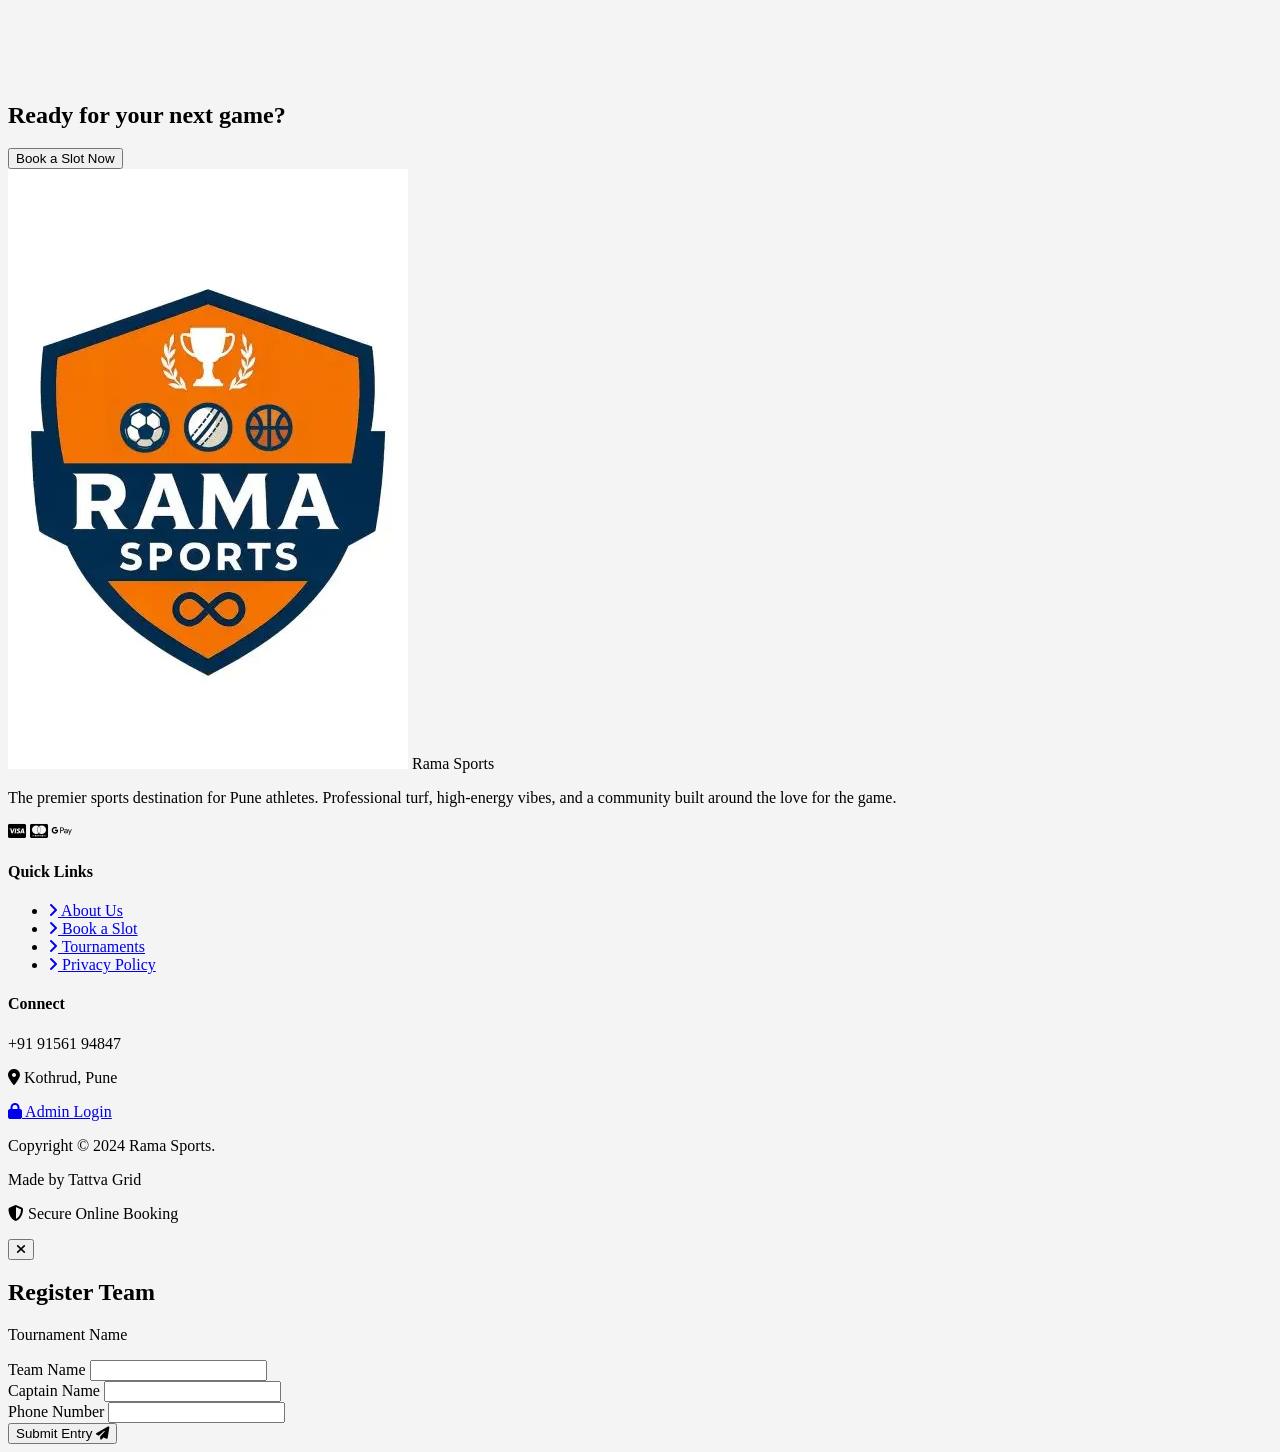
==== commit 5c71c605: "Update index.html" ====
--- a/index.html
+++ b/index.html
@@ -58,13 +58,22 @@
 </head>
 <body class="text-gray-800 pb-20 md:pb-0">
 
-    <!-- Preloader (Cricket Six Animation) -->
-    <div id="preloader">
-        <div class="cricket-scene">
+    <!-- Preloader (Perfectly Centered Logo + Text, Ball flies over) -->
+    <div id="preloader" class="fixed inset-0 bg-navy z-[9999] flex flex-col items-center justify-center transition-opacity duration-500">
+        
+        <!-- Action Scene (Absolute so it doesn't mess up centering) -->
+        <div class="cricket-scene absolute inset-0 flex items-center justify-center pointer-events-none z-50">
             <div id="p-bat" class="cricket-bat"></div>
             <div id="p-ball" class="cricket-ball"></div>
         </div>
-        <h2 id="p-text" class="text-white font-black tracking-widest uppercase text-3xl md:text-5xl mt-4 opacity-0 scale-50">
+        
+        <!-- Premium Logo -->
+        <div id="p-logo" class="w-24 h-24 md:w-32 md:h-32 bg-white rounded-full flex items-center justify-center shadow-[0_0_40px_rgba(255,106,0,0.6)] p-2 mb-4 border-2 border-orange opacity-0 scale-50 relative z-10">
+            <img src="logo.png" alt="Rama Sports Logo" class="w-full h-full object-contain">
+        </div>
+        
+        <!-- Brand Name -->
+        <h2 id="p-text" class="text-white font-black tracking-widest uppercase text-3xl md:text-5xl drop-shadow-2xl opacity-0 scale-50 relative z-10">
             Rama Sports
         </h2>
     </div>
@@ -338,7 +347,7 @@
                                 <span id="sumTime" class="text-orange text-xs md:text-sm space-y-2 block max-h-32 overflow-y-auto pr-2 custom-scrollbar">None</span>
                             </div>
                             
-                            <!-- UPDATED PAYMENT SUMMARY DISPLAY -->
+                            <!-- PAYMENT SUMMARY DISPLAY -->
                             <div class="flex justify-between text-xl md:text-2xl pt-2 mt-2 border-t border-gray-200">
                                 <span>Total Value:</span> 
                                 <span id="sumPrice" class="text-navy font-black">₹0</span>
@@ -1070,14 +1079,15 @@
                         if (isViewing6v6 && isBooked6v6) return true;
 
                         // 3. 5v5 Turf Logic (Full turf vs Nets)
+                        // Note: ANY 5v5 (Hockey, Football, Cricket) blocks Nets and other 5v5s
                         const isViewing5v5 = viewing.startsWith('5v5');
                         const isBooked5v5 = booked.startsWith('5v5');
                         const isViewingNet = viewing.startsWith('Cricket Net');
                         const isBookedNet = booked.startsWith('Cricket Net');
                         
-                        if (isViewing5v5 && isBooked5v5) return true; 
-                        if (isViewing5v5 && isBookedNet) return true; 
-                        if (isViewingNet && isBooked5v5) return true; 
+                        if (isViewing5v5 && isBooked5v5) return true; // Football blocks Hockey etc.
+                        if (isViewing5v5 && isBookedNet) return true; // Full blocked if ANY net booked
+                        if (isViewingNet && isBooked5v5) return true; // ANY net blocked if Full is booked
 
                         // 4. Basketball & Pickleball Logic
                         const group1 = ['Basketball Half Court 1', 'Pickleball Court 1'];
@@ -1432,9 +1442,11 @@
                 }, 600);
             }});
             
+            // New Sequence: Bat swings -> Ball flies over logo -> Logo pops in -> Text pops in
             tl.to("#p-bat", { rotation: -60, duration: 0.3, ease: "power2.in" })
               .to("#p-ball", { x: 300, y: -200, scale: 0.3, duration: 0.7, ease: "power1.out" }, "-=0.1")
-              .to("#p-text", { opacity: 1, scale: 1, duration: 0.5, ease: "back.out(1.7)" }, "-=0.4");
+              .to("#p-logo", { opacity: 1, scale: 1, duration: 0.5, ease: "back.out(1.7)" }, "-=0.5")
+              .to("#p-text", { opacity: 1, scale: 1, duration: 0.5, ease: "back.out(1.7)" }, "-=0.3");
 
             const todayStr = new Date().toISOString().split("T")[0];
             document.getElementById('bookDate').min = todayStr; 
